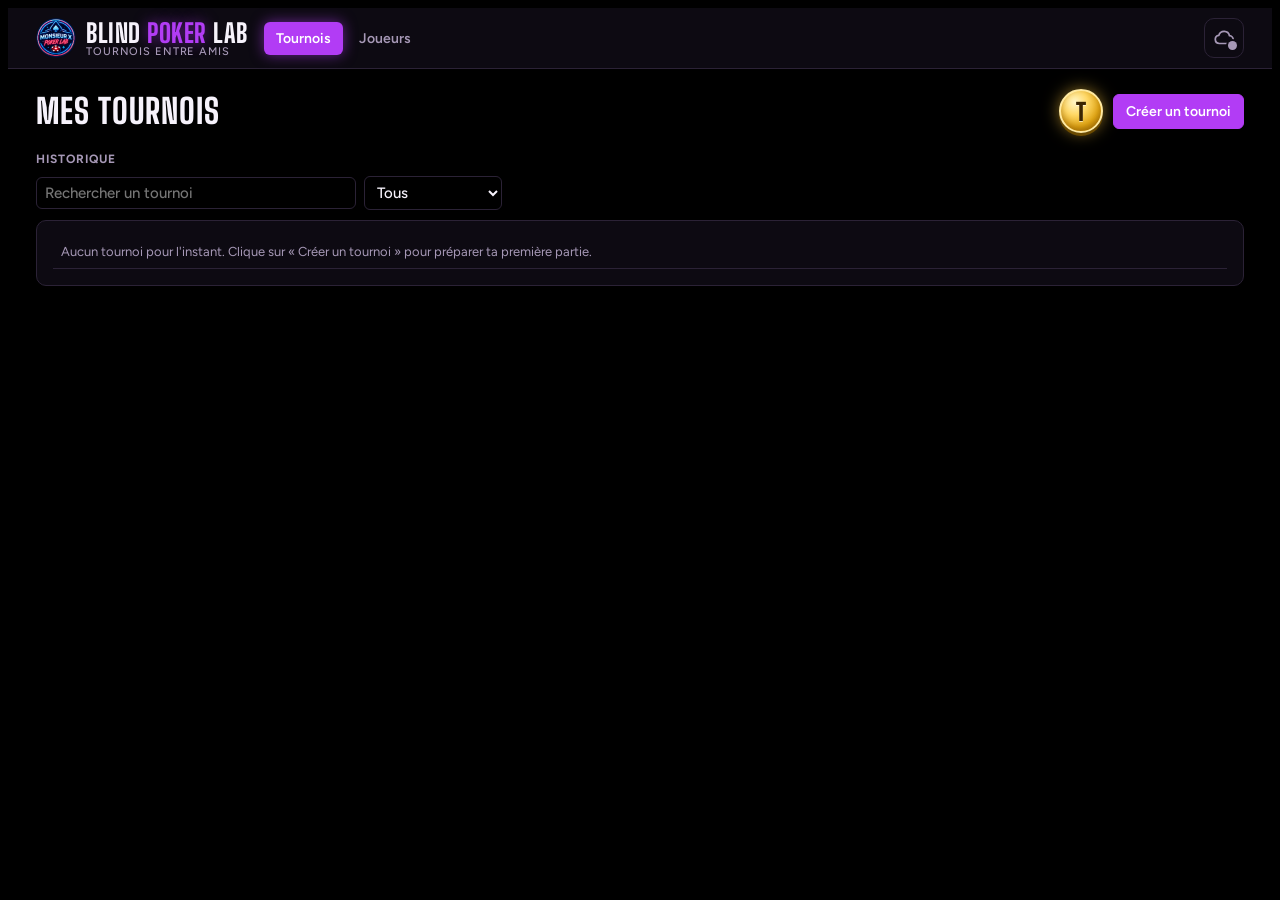
==== index.html @ c36fa6e3 "Joueurs par table et table finale réglables (7 par défaut) Co-Authored-By: Claude Opus 5.5 <noreply@" ====
<!doctype html>
<html lang="fr">
<head>
<meta charset="utf-8">
<meta name="viewport" content="width=device-width, initial-scale=1, viewport-fit=cover">
<meta name="theme-color" content="#050208">
<meta name="mobile-web-app-capable" content="yes">
<meta name="apple-mobile-web-app-capable" content="yes">
<meta name="apple-mobile-web-app-status-bar-style" content="black-translucent">
<meta name="apple-mobile-web-app-title" content="Poker Lab">
<link rel="manifest" href="manifest.webmanifest">
<link rel="icon" href="icon-192.png">
<link rel="apple-touch-icon" href="apple-touch-icon.png">
<title>Blind Poker Lab</title>
<link rel="preconnect" href="https://fonts.googleapis.com">
<link rel="stylesheet" href="https://fonts.googleapis.com/css2?family=Big+Shoulders+Display:wght@600;800&family=Figtree:wght@400;500;600;700&display=swap">
<style>
/* Layout : en-tête collant (marque + navigation), puis une vue à la fois : accueil, joueurs, création, tournoi (onglets). Une colonne sur téléphone. */
:root {
  /* Palette du logo Blind Poker Lab : noir profond, blanc, violet néon. Un seul thème, sombre, voulu. */
  --bg: #000000; --surface: #0d0a12; --sunk: #17111f; --ink: #f6f2fb; --muted: #a698b6; --line: #2b2236;
  --felt: #b23cf5; --felt-ink: #ffffff; --brass: #dc9bff; --warn: #ff9e6b; --warn-bg: #2a140a; --ok: #7be0a6;
  --glow: 0 0 14px rgba(178, 60, 245, .55);
  --display: "Big Shoulders Display", "Arial Narrow", Impact, sans-serif;
  --body: "Figtree", system-ui, -apple-system, "Segoe UI", sans-serif;
  color-scheme: dark;
}

* { box-sizing: border-box }
[hidden] { display: none !important }
body { background: var(--bg); color: var(--ink); font-family: var(--body); font-size: 15px; line-height: 1.45; }
body::before { content: ""; position: fixed; inset: 0 0 auto; height: env(safe-area-inset-top, 0px); z-index: 10; background: var(--surface); }
.wrap { max-width: 1240px; margin: 0 auto; padding-left: max(16px, env(safe-area-inset-left, 0px)); padding-right: max(16px, env(safe-area-inset-right, 0px)); }
header.top { position: sticky; top: env(safe-area-inset-top, 0px); z-index: 5; background: var(--surface); border-bottom: 1px solid var(--line); }
header.top .wrap { display: flex; align-items: center; gap: 12px 16px; flex-wrap: wrap; padding-block: 10px; }
.brand { font-family: var(--display); font-weight: 800; font-size: 26px; letter-spacing: .02em; text-transform: uppercase; color: var(--ink); line-height: 1; text-decoration: none; }
.brand-txt { display: block; }
.syncbtn { order: 9; margin-left: auto; position: relative; width: 40px; height: 40px; border-radius: 10px; border: 1px solid var(--line); background: none; color: var(--muted); display: grid; place-items: center; cursor: pointer; padding: 0; }
.syncbtn i { position: absolute; right: 6px; bottom: 7px; width: 9px; height: 9px; border-radius: 50%; background: var(--muted); box-shadow: 0 0 0 2px var(--surface); }
.syncbtn[data-state="ok"] { color: var(--ink); } .syncbtn[data-state="ok"] i { background: #7be0a6; }
.syncbtn[data-state="sync"] i { background: #ffd166; } .syncbtn[data-state="offline"] i { background: #ff9e6b; } .syncbtn[data-state="error"] i { background: #ff4d6d; }
.syncbtn:hover { border-color: var(--felt); color: var(--felt); }
#sync-dlg { width: min(460px, calc(100vw - 32px)); border: 1px solid var(--line); border-radius: 14px; background: var(--surface); color: var(--ink); padding: 18px; }
#sync-dlg::backdrop { background: rgba(0, 0, 0, .7); }
.mys { position: fixed; inset: 0; z-index: 90; background: rgba(5, 2, 8, .94); display: grid; place-items: center; padding: 16px; overflow: auto; }
.mys-box { display: grid; justify-items: center; gap: 12px; text-align: center; width: min(560px, 100%); }
.mys-t { margin: 0; font: 800 clamp(26px, 5vmin, 44px) var(--display); text-transform: uppercase; letter-spacing: .04em; color: #ffcf4a; }
.mys-who { margin: 0; font-size: clamp(16px, 2.6vmin, 22px); color: var(--muted); } .mys-who b { color: var(--ink); }
.wheel-wrap { position: relative; width: min(72vmin, 440px); aspect-ratio: 1; }
.wheel { position: absolute; inset: 0; border-radius: 50%; box-shadow: 0 0 0 6px #ffcf4a, 0 0 40px rgba(169, 44, 240, .55); overflow: hidden; will-change: transform; }
.wheel::after { content: ""; position: absolute; inset: 41%; border-radius: 50%; background: #050208; box-shadow: 0 0 0 4px #ffcf4a; }
.wheel span { position: absolute; inset: 0; pointer-events: none; }
.wheel span b { display: block; width: max-content; margin: 5% auto 0; font: 800 var(--wf, 18px) var(--display); color: #fff; text-shadow: 0 1px 3px rgba(0, 0, 0, .7); }
.wheel span b.gold { color: #2a1400; text-shadow: none; }
.wheel-pin { position: absolute; left: 50%; top: -14px; z-index: 2; transform: translateX(-50%); width: 0; height: 0; border-left: 16px solid transparent; border-right: 16px solid transparent; border-top: 30px solid #fff; filter: drop-shadow(0 2px 4px rgba(0, 0, 0, .8)); }
.mys-res { margin: 0; min-height: 1.3em; font: 800 clamp(24px, 5vmin, 46px) var(--display); }
.mys-res em { font-style: normal; color: #ffcf4a; }
.mys-res.pop { animation: mpop .5s ease-out; }
@keyframes mpop { 0% { transform: scale(.6); opacity: 0 } 70% { transform: scale(1.12) } 100% { transform: scale(1); opacity: 1 } }
.mchips { display: flex; flex-wrap: wrap; gap: 8px; margin-top: 8px; }
.mchip { border: 1px solid var(--line); border-radius: 999px; padding: 6px 12px; font-size: 14px; color: var(--muted); } .mchip b { color: var(--ink); font-size: 16px; }
.mchip.top { border-color: #ffcf4a; } .mchip.top b { color: #ffcf4a; }
.podium-fx { position: fixed; inset: 0; z-index: 95; background: radial-gradient(ellipse at 50% 30%, #2c0c45 0%, #0d0414 55%, #000 100%); cursor: pointer; overflow: hidden; display: grid; grid-template-rows: auto 1fr auto; justify-items: center; padding: max(16px, 3vh) 16px max(12px, 2vh); }
.podium-fx canvas { position: absolute; inset: 0; width: 100%; height: 100%; pointer-events: none; }
.podium-fx .pf-rays { position: absolute; left: 50%; top: 58%; width: 160vmax; height: 160vmax; transform: translate(-50%, -50%); background: repeating-conic-gradient(rgba(255, 207, 74, .07) 0 8deg, transparent 8deg 20deg); animation: pfspin 40s linear infinite; pointer-events: none; }
@keyframes pfspin { to { transform: translate(-50%, -50%) rotate(360deg); } }
.pf-title { position: relative; margin: 0; text-align: center; font: 800 clamp(30px, 7vmin, 72px) var(--display); text-transform: uppercase; letter-spacing: .04em; color: #ffcf4a; text-shadow: 0 0 24px rgba(255, 207, 74, .55); animation: pfdrop .7s cubic-bezier(.2, 1.4, .4, 1) both; }
.pf-title small { display: block; font: 600 clamp(14px, 2.6vmin, 22px) var(--body); letter-spacing: 0; text-transform: none; color: var(--brass); text-shadow: none; margin-top: 4px; }
@keyframes pfdrop { from { transform: translateY(-60px); opacity: 0; } }
.pf-stage { position: relative; align-self: end; display: flex; align-items: flex-end; justify-content: center; gap: clamp(6px, 1.6vmin, 18px); width: 100%; max-width: 1100px; }
.pf-col { display: flex; flex-direction: column; align-items: center; width: var(--w); animation: pfrise .8s cubic-bezier(.2, 1.2, .4, 1) both; animation-delay: var(--d); }
@keyframes pfrise { from { transform: translateY(120px); opacity: 0; } }
.pf-hero { position: relative; width: 100%; aspect-ratio: 120 / 210; }
.pf-hero svg { position: absolute; inset: 0; width: 100%; height: 100%; overflow: visible; }
.pf-lift { animation: pflift 1.1s ease-in-out infinite alternate; animation-delay: calc(var(--d) + .6s); transform-box: view-box; }
@keyframes pflift { from { transform: translateY(5px); } to { transform: translateY(-7px); } }
.pf-cup { transform-origin: 60px 24px; transform-box: view-box; animation: pfcup 1.1s ease-in-out infinite alternate; animation-delay: calc(var(--d) + .6s); }
@keyframes pfcup { from { transform: rotate(-6deg); } to { transform: rotate(6deg); } }
.pf-head { position: absolute; left: 50%; top: 39%; width: 66%; transform: translate(-50%, -50%); aspect-ratio: 1; border-radius: 50%; border: clamp(3px, .6vmin, 6px) solid var(--c); box-shadow: 0 0 0 2px rgba(0, 0, 0, .55), 0 0 26px var(--c), 0 8px 24px rgba(0, 0, 0, .6); background: var(--c); z-index: 1; }
.pf-head .av, .pf-head .av.lg { display: grid; width: 100%; height: 100%; font-size: clamp(22px, 6vmin, 56px); border: 0; }
.pf-name { margin-top: 6px; font: 800 clamp(15px, 2.8vmin, 28px) var(--display); color: var(--ink); text-align: center; max-width: 100%; overflow: hidden; text-overflow: ellipsis; white-space: nowrap; }
.pf-amt { font: 800 clamp(16px, 3.2vmin, 32px) var(--display); color: var(--c); }
.pf-step { width: 100%; height: var(--h); margin-top: 6px; border-radius: 10px 10px 0 0; display: grid; place-items: start center; padding-top: 6px; background: linear-gradient(180deg, color-mix(in srgb, var(--c) 55%, #2a0f3d) 0%, #2a0f3d 70%, #14061f 100%); border: 2px solid var(--c); border-bottom: 0; box-shadow: 0 0 26px color-mix(in srgb, var(--c) 45%, transparent); }
.pf-step b { font: 800 clamp(26px, 6vmin, 64px) var(--display); color: #fff; text-shadow: 0 2px 8px rgba(0, 0, 0, .6); }
.pf-hint { position: relative; margin: 10px 0 0; color: var(--muted); font-size: 14px; }
.timebtn.podbtn { letter-spacing: .12em; padding: 12px 34px 14px; border-color: #ffe39a; background: linear-gradient(180deg, #ffe08a 0%, #f0b429 50%, #b97c06 100%); color: #2a1400; text-shadow: 0 1px 0 rgba(255, 255, 255, .5); box-shadow: 0 8px 0 #6b4300, 0 10px 18px rgba(0, 0, 0, .6), 0 0 26px rgba(255, 207, 74, .7), inset 0 2px 0 rgba(255, 255, 255, .5); }
@media (prefers-reduced-motion: reduce) { .podium-fx *, .podium-fx { animation: none !important; } }
#sync-dlg p { margin: 0 0 10px; } .sync-head { display: flex; justify-content: space-between; align-items: center; margin-bottom: 10px; } .sync-head h3 { margin: 0; font: 800 22px var(--display); text-transform: uppercase; }
.sync-row { display: flex; gap: 8px; margin-bottom: 8px; } .sync-row input { text-transform: uppercase; letter-spacing: .08em; }
.sync-code { font: 800 clamp(24px, 7vw, 34px) var(--display); letter-spacing: .08em; color: var(--brass); text-align: center; padding: 12px; border: 1px dashed var(--line); border-radius: 10px; margin: 0 0 12px; user-select: all; }
.sync-st[data-state="ok"] { color: #7be0a6; } .sync-st[data-state="offline"], .sync-st[data-state="error"] { color: var(--warn); }
.brand-txt > span { color: var(--felt); text-shadow: var(--glow); }
.brand small { display: block; font-family: var(--body); font-weight: 500; font-size: 11px; letter-spacing: .08em; color: var(--muted); }
.spacer { flex: 1 }
#tname { flex: 1 1 200px; min-width: 0; font: 600 17px var(--body); color: var(--ink); background: transparent; border: 1px solid transparent; border-radius: 6px; padding: 6px 8px; }
#tname:hover, #tname:focus { border-color: var(--line); background: var(--bg); outline: none; }
nav.tabs { display: flex; gap: 4px; flex-wrap: wrap; }
nav.tabs a, nav.tabs button { font: 600 14px var(--body); color: var(--muted); background: none; border: none; padding: 8px 12px; border-radius: 6px; cursor: pointer; text-decoration: none; }
nav.tabs [aria-current="page"], nav.tabs [aria-selected="true"] { color: var(--felt-ink); background: var(--felt); box-shadow: var(--glow); }
a:focus-visible, button:focus-visible, input:focus-visible, select:focus-visible { outline: 2px solid var(--brass); outline-offset: 2px; }

main { padding-block: 20px 60px; }
.grid { display: grid; grid-template-columns: minmax(300px, 400px) minmax(0, 1fr); gap: 20px; align-items: start; }
@media (max-width: 860px) { .grid { grid-template-columns: minmax(0, 1fr); } }
.panel { background: var(--surface); border: 1px solid var(--line); border-radius: 10px; padding: 16px; min-width: 0; }
.narrow { max-width: 760px; margin: 0 auto; }
h1 { font-family: var(--display); font-weight: 800; text-transform: uppercase; letter-spacing: .03em; font-size: 34px; margin: 0; line-height: 1; }
h2 { font-family: var(--display); font-weight: 800; text-transform: uppercase; letter-spacing: .04em; font-size: 20px; margin: 0 0 4px; text-wrap: balance; }
h3 { font-size: 12px; text-transform: uppercase; letter-spacing: .08em; color: var(--muted); margin: 18px 0 8px; font-weight: 700; }
.hint { color: var(--muted); font-size: 13px; margin: 0 0 8px; }
.note { background: var(--warn-bg); color: var(--warn); border-radius: 8px; padding: 8px 12px; font-size: 14px; margin: 0 0 12px; }

.row { display: grid; grid-template-columns: 1fr 120px 74px; gap: 8px; align-items: center; padding: 4px 0; }
.row label { font-size: 14px; }
.row label span { display: block; font-size: 12px; color: var(--muted); }
input[type="number"], input[type="text"], input[type="datetime-local"], input[type="search"], select { width: 100%; font: 500 15px var(--body); color: var(--ink); background: var(--bg); border: 1px solid var(--line); border-radius: 6px; padding: 6px 8px; font-variant-numeric: tabular-nums; }
input.auto { color: var(--felt); background: var(--sunk); border-style: dashed; }
.mode { font: 600 11px var(--body); text-transform: uppercase; letter-spacing: .06em; border-radius: 999px; padding: 5px 8px; cursor: pointer; border: 1px solid var(--line); background: var(--surface); color: var(--muted); }
.mode.is-auto { background: var(--felt); color: var(--felt-ink); border-color: var(--felt); }
.check { display: flex; gap: 8px; align-items: center; padding: 6px 0; font-size: 14px; flex-wrap: wrap; }
.check input[type="checkbox"] { width: 18px; height: 18px; accent-color: var(--felt); }

.opts { display: grid; grid-template-columns: repeat(auto-fill, minmax(170px, 1fr)); gap: 10px; }
.opt { position: relative; display: block; border: 1px solid var(--line); border-radius: 10px; padding: 12px; background: var(--bg); cursor: pointer; }
.opt input { position: absolute; opacity: 0; pointer-events: none; }
.opt b { display: block; font-size: 15px; margin-bottom: 2px; }
.opt span { font-size: 13px; color: var(--muted); }
.opt:has(input:checked) { border-color: var(--felt); box-shadow: inset 0 0 0 1px var(--felt); background: var(--surface); }
.opt:has(input:checked) b::after { content: " ✓"; color: var(--felt); }
.opt:has(input:focus-visible) { outline: 2px solid var(--brass); outline-offset: 2px; }

.chips { display: flex; flex-wrap: wrap; gap: 8px; }
.chip { --c: #888; width: 44px; height: 44px; border-radius: 50%; display: grid; place-items: center; font: 800 13px var(--display); color: #fff; background: var(--c); border: 4px dashed rgba(255,255,255,.75); box-shadow: 0 0 0 2px var(--c); cursor: pointer; text-shadow: 0 1px 1px rgba(0,0,0,.5); flex: none; }
.chip.off { opacity: .25; filter: grayscale(.6); }
.chip.sm { width: 30px; height: 30px; font-size: 10px; border-width: 3px; cursor: default; }

.btn:not(.ghost):not(.danger):not(:disabled):hover { box-shadow: var(--glow); }
.btn { font: 600 14px var(--body); border-radius: 6px; padding: 8px 12px; cursor: pointer; border: 1px solid var(--felt); background: var(--felt); color: var(--felt-ink); text-decoration: none; display: inline-block; white-space: nowrap; }
.btn.ghost { background: transparent; color: var(--felt); }
.btn.small { padding: 4px 8px; font-size: 13px; }
.btn.danger { border-color: var(--warn); color: var(--warn); background: transparent; }
.btn:disabled { opacity: .45; cursor: default; }
.btns { display: flex; flex-wrap: wrap; gap: 8px; align-items: center; }

.stats { display: grid; grid-template-columns: repeat(auto-fit, minmax(140px, 1fr)); gap: 10px; margin: 0 0 16px; }
.stat { border: 1px solid var(--line); border-radius: 8px; padding: 10px 12px; background: var(--bg); min-width: 0; }
.stat b { display: block; font: 800 26px var(--display); line-height: 1.1; font-variant-numeric: tabular-nums; overflow-wrap: anywhere; }
.stat span { font-size: 12px; color: var(--muted); text-transform: uppercase; letter-spacing: .06em; }
.warn { background: var(--warn-bg); color: var(--warn); border-radius: 8px; padding: 8px 12px; font-size: 14px; margin: 0 0 12px; }

.tbl { overflow-x: auto; }
table { width: 100%; border-collapse: collapse; font-variant-numeric: tabular-nums; }
th { text-align: left; font-size: 12px; text-transform: uppercase; letter-spacing: .06em; color: var(--muted); padding: 6px 8px; border-bottom: 1px solid var(--line); white-space: nowrap; }
td { padding: 6px 8px; border-bottom: 1px solid var(--line); white-space: nowrap; }
td.n { color: var(--brass); font-weight: 700; }
td input { width: 90px; padding: 3px 6px; }
td input.edited { border-color: var(--brass); }
tr.pause td { background: var(--sunk); color: var(--muted); font-style: italic; }
tr.cur td { background: var(--sunk); }

.dist { display: grid; grid-template-columns: repeat(auto-fill, minmax(160px, 1fr)); gap: 8px; }
.dist > div { display: flex; gap: 10px; align-items: center; border: 1px solid var(--line); border-radius: 8px; padding: 6px 10px; background: var(--bg); font-variant-numeric: tabular-nums; min-width: 0; }
.dist small { color: var(--muted); display: block; }

.pill { display: inline-block; font-size: 12px; font-weight: 600; border-radius: 999px; padding: 2px 8px; border: 1px solid var(--line); color: var(--muted); }
.pill.live { color: var(--ok); border-color: var(--ok); }
.pill.done { color: var(--brass); border-color: var(--brass); }

.lobby-head { display: flex; align-items: center; justify-content: space-between; gap: 12px; flex-wrap: wrap; margin-bottom: 8px; }
.cards { display: grid; grid-template-columns: repeat(auto-fill, minmax(260px, 1fr)); gap: 12px; }
.tcard { background: var(--surface); border: 1px solid var(--line); border-radius: 10px; padding: 14px; display: grid; gap: 8px; }
.tcard .big { font: 800 30px var(--display); font-variant-numeric: tabular-nums; }
.tcard .meta { display: flex; justify-content: space-between; gap: 8px; color: var(--muted); font-size: 13px; }

.zoom { position: fixed; inset: 0; z-index: 60; background: rgba(0, 0, 0, .88); display: grid; place-items: center; align-content: center; gap: 10px; padding: 16px; cursor: zoom-out; animation: zin .18s ease-out; }
.zoom[hidden] { display: none; }
.zoom figure { margin: 0; display: grid; justify-items: center; gap: 12px; }
.zoom img { width: min(82vw, 72vh, 560px); height: min(82vw, 72vh, 560px); object-fit: cover; border-radius: 24px; border: 3px solid var(--felt); box-shadow: var(--glow), 0 20px 60px rgba(0, 0, 0, .6); }
.zoom figcaption { font: 800 clamp(24px, 5vmin, 44px) var(--display); color: #fff; text-align: center; }
.zoom-x { margin: 0; font-size: 13px; color: var(--muted); }
@keyframes zin { from { opacity: 0; transform: scale(.94); } to { opacity: 1; transform: none; } }
.entry img.av, .pcard img.av, .pick img.av { cursor: zoom-in; }
.av { width: 40px; height: 40px; border-radius: 50%; object-fit: cover; background: var(--felt); color: var(--felt-ink); display: inline-grid; place-items: center; font: 800 18px var(--display); flex: none; overflow: hidden; }
.av.lg { width: 72px; height: 72px; font-size: 30px; }
.av.out { filter: grayscale(1); opacity: .45; }
.pcards { display: grid; grid-template-columns: repeat(auto-fill, minmax(230px, 1fr)); gap: 12px; }
.pcard { background: var(--surface); border: 1px solid var(--line); border-radius: 10px; padding: 14px; display: grid; gap: 10px; align-content: start; }
.pcard .who { display: flex; gap: 12px; align-items: center; min-width: 0; }
.pcard .who > div { min-width: 0; }
.pcard b { font-size: 16px; display: block; overflow-wrap: anywhere; }
.phrase { color: var(--muted); font-size: 13px; font-style: italic; overflow-wrap: anywhere; }
.pstats { display: flex; gap: 12px; font-size: 13px; color: var(--muted); flex-wrap: wrap; }
.pstats b { display: inline; font-size: 13px; color: var(--ink); }
.plist { display: grid; gap: 6px; max-height: 340px; overflow: auto; }
.pick { display: flex; gap: 10px; align-items: center; padding: 6px 8px; border: 1px solid var(--line); border-radius: 8px; background: var(--bg); cursor: pointer; text-align: left; font: inherit; color: inherit; width: 100%; }
.pick:hover { border-color: var(--felt); }
.pick > div { min-width: 0; }
.entry { display: grid; grid-template-columns: auto minmax(0, 1fr) auto; gap: 10px 12px; align-items: center; padding: 10px 0; border-bottom: 1px solid var(--line); }
@media (max-width: 560px) { .entry { grid-template-columns: auto minmax(0, 1fr); } .entry .acts { grid-column: 1 / -1; justify-content: flex-start; } }
.entry.is-out .name { text-decoration: line-through; color: var(--muted); }
.entry .acts { display: flex; gap: 6px; flex-wrap: wrap; justify-content: flex-end; }
.entry .elim { grid-column: 1 / -1; display: flex; gap: 8px; flex-wrap: wrap; align-items: center; background: var(--sunk); border-radius: 8px; padding: 8px; }
.entry .elim select { width: auto; min-width: 160px; }
.count { display: inline-flex; align-items: center; gap: 4px; font-size: 13px; border: 1px solid var(--line); border-radius: 999px; padding: 2px 4px 2px 8px; }
.count button { border: none; background: var(--sunk); color: var(--ink); border-radius: 50%; width: 22px; height: 22px; cursor: pointer; font-weight: 700; line-height: 1; }
.badge { font-size: 12px; font-weight: 700; color: var(--brass); }
.cropper { margin: 6px 0 10px; display: grid; justify-items: center; gap: 8px; }
.cropper canvas { width: min(280px, 100%); aspect-ratio: 1; border-radius: 14px; background: #000; touch-action: none; cursor: grab; border: 1px solid var(--line); }
.cropper canvas:active { cursor: grabbing; }
.crop-ctl { display: flex; align-items: center; gap: 10px; width: min(280px, 100%); color: var(--muted); font-weight: 700; }
.crop-ctl input { flex: 1; accent-color: var(--felt); }
.cropper .hint { text-align: center; margin: 0; max-width: 320px; }
.photobtns { display: flex; flex-wrap: wrap; align-items: center; gap: 8px; }
.filebtn { display: inline-flex; align-items: center; gap: 10px; cursor: pointer; position: relative; }
.filebtn input { position: absolute; width: 1px; height: 1px; opacity: 0; }
.filebtn:focus-within .btn { outline: 2px solid var(--brass); outline-offset: 2px; }

.clock { display: grid; grid-template-columns: 1fr minmax(0, 2.2fr) 1fr; gap: 16px; }
@media (max-width: 860px) { .clock { grid-template-columns: minmax(0, 1fr); } }
.clock .big { text-align: center; min-width: 0; }
.timer { font: 800 clamp(72px, 16vw, 200px) var(--display); color: var(--brass); line-height: .95; font-variant-numeric: tabular-nums; }
.blinds { font: 800 clamp(40px, 7vw, 84px) var(--display); line-height: 1; margin-top: 8px; font-variant-numeric: tabular-nums; }
.lvl { font-size: 13px; text-transform: uppercase; letter-spacing: .1em; color: var(--muted); }
.bar { height: 8px; background: var(--sunk); border-radius: 4px; overflow: hidden; margin: 16px 0; }
.bar i { display: block; height: 100%; background: var(--felt); width: 0; }
.ctl { display: flex; justify-content: center; gap: 8px; flex-wrap: wrap; }
.side { display: grid; gap: 10px; align-content: start; }
.next { font: 700 28px var(--display); font-variant-numeric: tabular-nums; }
.strip { display: flex; flex-wrap: wrap; gap: 12px; }
.strip figure { margin: 0; display: grid; justify-items: center; gap: 4px; width: 76px; text-align: center; font-size: 12px; position: relative; }
.strip figure span { overflow: hidden; text-overflow: ellipsis; white-space: nowrap; width: 100%; }
.strip figure.out span { color: var(--muted); text-decoration: line-through; }
.strip figure em { position: absolute; top: -4px; right: 4px; font-style: normal; background: var(--brass); color: var(--surface); border-radius: 999px; font-size: 11px; font-weight: 700; padding: 0 6px; }
.clock-full { position: fixed; inset: 0; z-index: 20; overflow: auto; border-radius: 0 !important; }

/* jetons sur mesure */
.chipfmt { display: flex; flex-wrap: wrap; align-items: center; gap: 10px; }
.chipstrip { display: flex; gap: 4px; flex-wrap: wrap; }
.chipfmts { display: grid; grid-template-columns: repeat(auto-fill, minmax(150px, 1fr)); gap: 8px; margin-bottom: 10px; }
.chipfmts button { display: grid; gap: 4px; justify-items: start; text-align: left; padding: 8px 10px; border-radius: 10px; border: 1px solid var(--line); background: var(--sunk); color: var(--ink); font: inherit; font-size: 13px; font-weight: 700; cursor: pointer; }
.chipfmts button .mini { display: flex; gap: 2px; }
.chipfmts button:hover { border-color: var(--brass); }
.chipfmts button[aria-checked="true"] { border-color: var(--felt); box-shadow: var(--glow); }
.chipfmts button[aria-checked="true"]::after { content: "✓ en cours"; font-size: 11px; color: var(--felt); font-weight: 700; }
.sr { position: absolute; width: 1px; height: 1px; overflow: hidden; clip: rect(0 0 0 0); }
details.fold { margin-top: 14px; border-top: 1px solid var(--line); padding-top: 10px; }
details.fold > summary { cursor: pointer; font-size: 12px; text-transform: uppercase; letter-spacing: .08em; color: var(--muted); font-weight: 700; list-style: none; display: flex; align-items: center; gap: 8px; padding: 4px 0; }
details.fold > summary::-webkit-details-marker { display: none; }
details.fold > summary::before { content: "▸"; color: var(--brass); transition: transform .15s; }
details.fold[open] > summary::before { transform: rotate(90deg); }
details.fold > summary:hover { color: var(--ink); }
.recalc { font-size: 13px; color: var(--muted); background: var(--sunk); border: 1px solid var(--line); border-radius: 10px; padding: 8px 12px; margin-bottom: 8px; }
.recalc b { color: var(--ink); }
.recalc.flash { animation: rcflash 1.2s ease-out; }
@keyframes rcflash { 0% { border-color: var(--felt); box-shadow: var(--glow); } 100% { border-color: var(--line); box-shadow: none; } }
.chiprow { display: grid; grid-template-columns: 72px minmax(0, 1fr) minmax(0, 1fr) 34px; gap: 6px 8px; align-items: end; padding: 8px 0; border-bottom: 1px solid var(--line); }
.chiprow .prev { grid-row: span 3; align-self: center; display: grid; place-items: center; }
.chiprow [data-rm] { grid-row: span 3; align-self: center; }
.chiprow label { font-size: 11px; color: var(--muted); text-transform: uppercase; letter-spacing: .05em; display: grid; gap: 2px; min-width: 0; }
.chiprow input[type="color"] { width: 100%; height: 32px; border: 1px solid var(--line); border-radius: 6px; background: var(--bg); padding: 2px; cursor: pointer; }
.chiprow select, .chiprow input[type="number"] { padding: 6px; font-size: 14px; }
svg.chipsvg { display: block; flex: none; overflow: visible; }

/* horloge en tableau de bord */
.dash { --bg: #000000; --surface: #000000; --sunk: #17101f; --ink: #f4effa; --muted: #a497b4; --line: #2a2133; --felt: #c45cff; --felt-ink: #12021c; --brass: #d77bff;
  color-scheme: dark; color: var(--ink); display: grid; grid-template-columns: repeat(12, minmax(0, 1fr)); border: 1px solid var(--line); border-radius: 10px; overflow: hidden; background: #000000; }
.dash .timer { color: #ffffff; text-shadow: 0 0 18px rgba(196, 92, 255, .75), 0 0 2px #e9c8ff; }
.dash .d-blind b { color: #ffffff; text-shadow: 0 0 14px rgba(196, 92, 255, .45); }
.d-logo { display: block; width: 100%; max-width: 230px; height: auto; margin: 0 auto 8px; filter: drop-shadow(0 0 14px rgba(0, 229, 255, .35)); }
.brand { display: inline-flex; align-items: center; gap: 10px; }
.brand-logo { width: 40px; height: 40px; flex: none; }
.dash .cell { padding: 16px; border-right: 1px solid var(--line); border-bottom: 1px solid var(--line); min-width: 0; }
.d-left { grid-column: span 3; text-align: center; display: grid; align-content: center; gap: 2px; }
.d-main { grid-column: span 6; text-align: center; display: grid; align-content: center; }
.d-right { grid-column: span 3; display: grid; grid-template-rows: 1fr 1fr; padding: 0 !important; }
.d-blind { display: grid; place-items: center; align-content: center; padding: 12px; }
.d-blind + .d-blind { border-top: 1px solid var(--line); }
.d-blind span { font-size: 12px; text-transform: uppercase; letter-spacing: .12em; color: var(--muted); }
.d-blind b { font: 800 clamp(52px, 7.5vw, 130px) var(--display); line-height: 1; font-variant-numeric: tabular-nums; }
.d-title { font: 700 15px var(--body); letter-spacing: .04em; color: var(--muted); overflow-wrap: anywhere; }
.d-k { font-size: 12px; letter-spacing: .14em; text-transform: uppercase; color: var(--brass); margin-top: 10px; }
.d-v { font: 800 44px var(--display); line-height: 1.05; font-variant-numeric: tabular-nums; }
.d-v.sm { font-size: 28px; }
.d-top { display: flex; justify-content: space-between; gap: 8px; color: var(--brass); font-size: 13px; flex-wrap: wrap; align-items: baseline; }
.d-top b { font: 700 24px var(--display); font-variant-numeric: tabular-nums; }
.dash .timer { font-size: clamp(72px, 11vw, 210px); }
.box { grid-column: span 3; }
/* tirage des places */
.d-main { position: relative; }
.seatbtn { position: absolute; left: 12px; bottom: 12px; width: 38px; height: 38px; border-radius: 10px; border: 1px solid var(--line); background: #000; color: var(--brass); display: grid; place-items: center; cursor: pointer; padding: 0; }
.seatbtn:hover { border-color: var(--felt); color: #fff; box-shadow: var(--glow); }
.seatbtn svg { width: 24px; height: 24px; }
.chipsbtn { left: auto; right: 12px; }
.chipsbtn svg { width: 30px; height: 30px; }
.jumbo { position: fixed; inset: -24px; z-index: 40; background: #000; cursor: pointer; }
.jumbo canvas { display: block; width: 100%; height: 100%; }
.jumbo.shake { animation: jshake .3s linear .14s 5; }
.jumbo { overflow: hidden; }
.jumbo canvas { position: absolute; inset: 0; }
#jumbo-img { position: absolute; left: 50%; top: 50%; width: min(96vw, 150vh); height: auto; transform: translate(-50%, -50%) scale(0); image-rendering: pixelated; pointer-events: none;
  filter: drop-shadow(0 0 30px rgba(196, 92, 255, .6)); }
@media (orientation: portrait) { #jumbo-img { width: 128vw; } }
.jumbo.boom #jumbo-img { animation: jboom .55s cubic-bezier(.2, .9, .3, 1) forwards, jpulse .45s ease-in-out .55s infinite alternate; }
@keyframes jboom {
  0% { transform: translate(-50%, -50%) scale(.02) rotate(-14deg); filter: brightness(5) drop-shadow(0 0 60px #fff); }
  18% { transform: translate(-50%, -50%) scale(1.32) rotate(4deg); filter: brightness(3) drop-shadow(0 0 80px #ffd166); }
  34% { transform: translate(-50%, -50%) scale(.9) rotate(-2deg); filter: brightness(1.6) drop-shadow(0 0 50px #ff4d6d); }
  52% { transform: translate(-50%, -50%) scale(1.07) rotate(1deg); }
  72% { transform: translate(-50%, -50%) scale(.98) rotate(0); }
  100% { transform: translate(-50%, -50%) scale(1) rotate(0); filter: brightness(1) drop-shadow(0 0 30px rgba(196, 92, 255, .6)); } }
@keyframes jpulse { from { transform: translate(-50%, -50%) scale(1); filter: brightness(1) drop-shadow(0 0 24px rgba(196, 92, 255, .5)); } to { transform: translate(-50%, -50%) scale(1.035); filter: brightness(1.18) drop-shadow(0 0 46px rgba(255, 209, 102, .7)); } }
@keyframes jshake { 0%, 100% { transform: none; } 20% { transform: translate(-12px, 8px); } 40% { transform: translate(10px, -9px); } 60% { transform: translate(-8px, -6px); } 80% { transform: translate(9px, 7px); } }
.draw { position: fixed; inset: 0; z-index: 30; background: #000; padding-top: max(18px, env(safe-area-inset-top, 0px)) !important; overflow: auto; padding: 18px; display: grid; align-content: start; gap: 14px; }
.draw-head { display: flex; align-items: center; justify-content: space-between; gap: 10px; flex-wrap: wrap; }
.draw-head h3 { margin: 0; font: 800 26px var(--display); text-transform: uppercase; letter-spacing: .04em; color: var(--ink); }
.draw-head p { margin: 2px 0 0; color: var(--muted); font-size: 13px; }
.ptables { display: grid; gap: 28px 24px; grid-template-columns: repeat(auto-fit, minmax(min(100%, 440px), 1fr)); }
.ptables.one { grid-template-columns: minmax(0, min(860px, 100%, calc((100vh - 230px) * 1.35))); justify-content: center; }
.ptab { display: grid; gap: 8px; min-width: 0; }
.ptable { position: relative; aspect-ratio: 16 / 11; container-type: inline-size; margin: 8% 3% 2%; }
.ptable .felt { position: absolute; inset: 19% 19%; border-radius: 999px; background: radial-gradient(ellipse at center, #3a1060 0%, #1c0730 62%, #12041f 100%);
  border: 7px solid #2a1340; box-shadow: 0 0 0 2px #b23cf5, 0 0 34px rgba(178, 60, 245, .45), inset 0 0 40px rgba(0, 0, 0, .6); display: grid; place-items: center; text-align: center; }
.ptable .felt b { font: 800 clamp(18px, 5cqw, 40px) var(--display); text-transform: uppercase; color: var(--brass); letter-spacing: .06em; display: block; }
.ptable .felt span { font-size: clamp(11px, 2.2cqw, 16px); color: var(--muted); }
.felt-in { display: flex; align-items: center; gap: clamp(8px, 3cqw, 28px); }
.rotbtn { position: absolute; top: 93%; transform: translate(-50%, -50%); width: clamp(40px, 8cqw, 74px); height: clamp(30px, 6cqw, 56px); border: none; background: none;
  color: #d98bff; cursor: pointer; display: grid; place-items: center; padding: 0;
  filter: drop-shadow(0 0 3px #c45cff) drop-shadow(0 0 9px rgba(178, 60, 245, .9)) drop-shadow(0 0 18px rgba(178, 60, 245, .55)); transition: color .12s, filter .12s, transform .12s; }
.rotbtn.l { left: 33%; } .rotbtn.r { left: 67%; }
.rotbtn svg { width: 100%; height: 100%; overflow: visible; }
.rotbtn:hover { color: #f3d6ff; filter: drop-shadow(0 0 4px #e3a8ff) drop-shadow(0 0 12px #c45cff) drop-shadow(0 0 26px rgba(178, 60, 245, .9)); }
.rotbtn:active { transform: translate(-50%, -50%) scale(.88); }
.rotbtn:focus-visible { outline: 2px solid var(--brass); outline-offset: 2px; }
.ptables.still .seat { animation: none; }
.seatbtn.alert { color: #fff; border-color: #ff4d6d; box-shadow: 0 0 0 2px rgba(255, 77, 109, .35), 0 0 16px rgba(255, 77, 109, .6); animation: ring 1.4s ease-in-out infinite; }
.sdot { position: absolute; top: -7px; right: -7px; min-width: 20px; height: 20px; padding: 0 5px; border-radius: 999px; background: #ff4d6d; color: #fff; font: 800 12px var(--body); display: grid; place-items: center; box-shadow: 0 0 0 2px #000; }
@keyframes ring { 0%, 100% { box-shadow: 0 0 0 2px rgba(255, 77, 109, .35), 0 0 10px rgba(255, 77, 109, .4); } 50% { box-shadow: 0 0 0 4px rgba(255, 77, 109, .5), 0 0 22px rgba(255, 77, 109, .9); } }
.dash.fs .sdot { min-width: 3vh; height: 3vh; font-size: 1.8vh; top: -1vh; right: -1vh; }
.mvbanner { display: flex; align-items: center; justify-content: space-between; gap: 12px; flex-wrap: wrap; padding: 12px 16px; border-radius: 12px; border: 1px solid #ff4d6d; background: #22070f; }
.mvbanner b { display: block; font-size: 16px; color: #fff; } .mvbanner span { color: var(--muted); font-size: 14px; }
.mvbanner ul { margin: 6px 0 0; padding-left: 18px; color: var(--ink); font-size: 14px; } .mvbanner li b { display: inline; font-size: inherit; }
.dash.fs .mvbanner b { font-size: 2.4vh; } .dash.fs .mvbanner ul, .dash.fs .mvbanner span { font-size: 2vh; }
.seat.moved .av { box-shadow: 0 0 0 3px #7be0a6, 0 0 18px rgba(123, 224, 166, .7); }
.seat[data-sp] { cursor: pointer; border-radius: 14px; }
.seat[data-sp]:hover .av, .seat[data-sp]:focus-visible .av, .seat.picked .av { box-shadow: 0 0 0 3px #c45cff, 0 0 20px rgba(196, 92, 255, .8); }
.seat[data-sp]:focus-visible { outline: none; }
.seatmenu { position: fixed; z-index: 35; width: min(320px, calc(100vw - 24px)); background: #12061f; border: 1px solid #5b2a86; border-radius: 16px; padding: 14px; box-shadow: 0 18px 50px rgba(0, 0, 0, .7), 0 0 30px rgba(196, 92, 255, .25); display: grid; gap: 10px; animation: smin .14s ease-out; }
@keyframes smin { from { opacity: 0; transform: scale(.94); } }
.seatmenu .smh { display: flex; align-items: center; gap: 10px; }
.seatmenu .smh .av { width: 44px; height: 44px; font-size: 20px; }
.seatmenu .smh b { font-size: 17px; display: block; }
.seatmenu .smh small { color: var(--muted); font-size: 12.5px; }
.seatmenu .smx { margin-left: auto; background: none; border: 0; color: var(--muted); font-size: 22px; cursor: pointer; padding: 4px 8px; }
.seatmenu .smacts { display: grid; grid-template-columns: 1fr 1fr; gap: 8px; }
.seatmenu .smacts .btn { width: 100%; justify-content: center; }
.seatmenu .smacts .wide { grid-column: 1 / -1; }
.seatmenu .smq { font-weight: 700; font-size: 14px; }
.seatmenu .smhint { color: var(--muted); font-size: 12.5px; margin: 0; }
.seatmenu .smkillers { display: grid; grid-template-columns: repeat(auto-fill, minmax(88px, 1fr)); gap: 6px; max-height: 40vh; overflow: auto; }
.seatmenu .smk { display: grid; justify-items: center; gap: 3px; padding: 8px 4px; border-radius: 12px; background: #1d0b30; border: 1px solid #3a1a58; color: var(--ink); cursor: pointer; font: 600 12.5px var(--body); }
.seatmenu .smk:hover, .seatmenu .smk:focus-visible { border-color: #c45cff; background: #2a0f45; }
.seatmenu .smk .av { width: 34px; height: 34px; font-size: 15px; }
.seatmenu .smk span { max-width: 100%; overflow: hidden; text-overflow: ellipsis; white-space: nowrap; }
.seatmenu select { width: 100%; }
.sm-done { position: fixed; left: 50%; bottom: 24px; transform: translateX(-50%); z-index: 36; background: #1f0b33; border: 1px solid #c45cff; color: var(--ink); padding: 10px 18px; border-radius: 999px; font-weight: 700; box-shadow: 0 0 24px rgba(196, 92, 255, .45); animation: smin .18s ease-out; }
.seat.moved .no { color: #7be0a6; font-weight: 700; }
.seat-toast { position: fixed; left: 50%; bottom: 20px; transform: translateX(-50%); z-index: 31; max-width: min(640px, calc(100vw - 32px)); padding: 12px 16px; border-radius: 12px; background: #22070f; border: 1px solid #ff4d6d; color: var(--ink); font-size: 14px; box-shadow: 0 10px 30px rgba(0, 0, 0, .7); }
.seat-toast b { color: #fff; }
.seat { position: absolute; transform: translate(-50%, -50%); display: grid; justify-items: center; gap: 2px; width: 17cqw; text-align: center; animation: seatin .45s ease-out both; transition: left .35s ease, top .35s ease; }
.seat .av { width: clamp(30px, 8cqw, 74px); height: clamp(30px, 8cqw, 74px); font-size: clamp(14px, 3.6cqw, 32px); border: 2px solid #000; box-shadow: 0 0 0 2px var(--line); }
.seat .nm { font: 700 clamp(11px, 2.4cqw, 20px) var(--body); max-width: 100%; overflow: hidden; text-overflow: ellipsis; white-space: nowrap; color: var(--ink); }
.seat .no { font-size: clamp(9px, 1.6cqw, 13px); color: var(--muted); }
.seat .pos { position: absolute; top: -4px; right: 14%; min-width: clamp(20px, 4.6cqw, 40px); height: clamp(20px, 4.6cqw, 40px); padding: 0 4px; border-radius: 999px; display: grid; place-items: center;
  font: 800 clamp(10px, 2.2cqw, 18px) var(--display); box-shadow: 0 2px 6px rgba(0, 0, 0, .6); }
.seat .pos.d { background: #ffffff; color: #000; }
.seat .pos.sb { background: #c45cff; color: #fff; }
.seat .pos.bb { background: #ffd166; color: #2a1a00; }
.seat.bb .av { box-shadow: 0 0 0 3px #ffd166, 0 0 18px rgba(255, 209, 102, .6); }
.seat.sb .av { box-shadow: 0 0 0 3px #c45cff; }
.seat.d .av { box-shadow: 0 0 0 3px #ffffff; }
@keyframes seatin { from { opacity: 0; transform: translate(-50%, -50%) scale(.6); } to { opacity: 1; transform: translate(-50%, -50%) scale(1); } }
/* cartes du tirage */
.dcard { position: absolute; z-index: 2; transform: translate(-50%, -50%); width: 7.4cqw; height: 10.4cqw; min-width: 26px; min-height: 36px; border-radius: 1cqw; background: #fff; color: #111;
  box-shadow: 0 2px 6px rgba(0, 0, 0, .6), 0 0 0 1px rgba(0, 0, 0, .25); display: grid; place-content: center; justify-items: center; line-height: 1; transition: left .45s cubic-bezier(.2, .8, .3, 1), top .45s cubic-bezier(.2, .8, .3, 1); pointer-events: none; }
.dcard b { font: 800 clamp(11px, 3.4cqw, 30px) var(--display); }
.dcard i { font-style: normal; font-size: clamp(11px, 3.4cqw, 30px); }
.dcard.red { color: #d6243f; }
.dcard.back { background: repeating-linear-gradient(45deg, #7012b8 0 4px, #a92cf0 4px 8px); box-shadow: 0 2px 6px rgba(0, 0, 0, .6), inset 0 0 0 2px #fff; }
.dcard.back b, .dcard.back i { visibility: hidden; }
.dcard.hide { visibility: hidden; }
.dcard.flip { animation: cflip .3s ease-in-out; }
@keyframes cflip { 50% { transform: translate(-50%, -50%) scaleX(0); } }
.pdeck { position: absolute; left: 50%; top: 50%; z-index: 1; width: 7.4cqw; height: 10.4cqw; min-width: 26px; min-height: 36px; transform: translate(-50%, -50%); pointer-events: none; }
.pdeck span { position: absolute; inset: 0; border-radius: 1cqw; background: repeating-linear-gradient(45deg, #7012b8 0 4px, #a92cf0 4px 8px); box-shadow: 0 2px 6px rgba(0, 0, 0, .6), inset 0 0 0 2px #fff; }
.pdeck span:nth-child(2) { transform: translate(-2px, -2px); } .pdeck span:nth-child(3) { transform: translate(-4px, -4px); }
.ptables.dealing .seat .pos, .ptables.dealing .seat .no, .ptables.dealing .roles, .ptables.dealing .rotbtn, .ptables.dealing .felt-in { visibility: hidden; }
.ptables.dealing .ptable { cursor: pointer; }
.ptables.dealing .seat .av { box-shadow: 0 0 0 2px var(--line); }
.ptab .roles { display: flex; flex-wrap: wrap; gap: 6px 14px; justify-content: center; font-size: 14px; color: var(--muted); }
.ptab .roles b { color: var(--ink); }
.ptab .roles i { font-style: normal; display: inline-grid; place-items: center; min-width: 22px; height: 22px; padding: 0 4px; border-radius: 999px; font: 800 12px var(--display); margin-right: 4px; }
.dash.fs .seatbtn { width: 6vh; height: 6vh; border-radius: 1.2vh; left: 1.4vw; bottom: 1.6vh; }
.dash.fs .seatbtn svg { width: 3.8vh; height: 3.8vh; }
.dash.fs .seatbtn.chipsbtn { left: auto; right: 1.4vw; }
.dash.fs .chipsbtn svg { width: 4.6vh; height: 4.6vh; }
.dash.fs .draw-head h3 { font-size: 4vh; } .dash.fs .draw-head p, .dash.fs .ptab .roles { font-size: 2vh; } .dash.fs .draw .btn { font-size: 2.2vh; padding: 1.2vh 2.4vh; }
/* bouton or « T » et page classement */
.goldbtn { width: 44px; height: 44px; border-radius: 50%; display: inline-grid; place-items: center; text-decoration: none; font: 900 24px var(--display); color: #3b2500;
  background: radial-gradient(circle at 35% 28%, #fff6c8 0%, #ffd866 32%, #e0a514 64%, #9a6a00 100%); border: 2px solid #ffe9a0;
  box-shadow: 0 3px 0 #6b4a00, 0 0 16px rgba(255, 200, 60, .55), inset 0 -3px 6px rgba(120, 70, 0, .45); text-shadow: 0 1px 0 rgba(255, 255, 255, .6); transition: transform .08s, box-shadow .15s; }
.goldbtn:hover { box-shadow: 0 3px 0 #6b4a00, 0 0 26px rgba(255, 210, 80, .9), inset 0 -3px 6px rgba(120, 70, 0, .45); }
.goldbtn:active { transform: translateY(2px); box-shadow: 0 1px 0 #6b4a00, 0 0 14px rgba(255, 200, 60, .6); }
.headbtns { display: flex; gap: 10px; align-items: center; }
.lb > * { min-width: 0; }
#lb-body { display: grid; gap: 18px; min-width: 0; }
#lb-body > * { min-width: 0; }
.lb { --gold: #ffd166; --silver: #d6dbe4; --bronze: #e0955a; display: grid; gap: 18px; }
.lb-head { display: flex; align-items: center; justify-content: space-between; gap: 12px; flex-wrap: wrap; }
.lb-head h1 { display: flex; align-items: center; gap: 12px; }
.seg2 { display: inline-flex; gap: 4px; padding: 3px; border: 1px solid var(--line); border-radius: 999px; background: var(--surface); }
.seg2 button { font: 600 13px var(--body); color: var(--muted); background: none; border: none; border-radius: 999px; padding: 6px 12px; cursor: pointer; }
.seg2 button[aria-pressed="true"] { background: var(--felt); color: #fff; box-shadow: var(--glow); }
.podium { display: grid; grid-template-columns: 1fr 1.15fr 1fr; align-items: end; gap: 12px; max-width: 760px; margin: 0 auto; width: 100%; }
.pod { display: grid; justify-items: center; gap: 6px; text-align: center; min-width: 0; }
.pod .av { width: 84px; height: 84px; font-size: 34px; border: 3px solid var(--c); box-shadow: 0 0 22px color-mix(in srgb, var(--c) 55%, transparent); }
.pod.p1 .av { width: 112px; height: 112px; font-size: 46px; }
.pod .nm { font: 800 22px var(--display); text-transform: uppercase; letter-spacing: .03em; max-width: 100%; overflow: hidden; text-overflow: ellipsis; white-space: nowrap; }
.pod .amt { font: 800 28px var(--display); color: var(--c); font-variant-numeric: tabular-nums; }
.pod .sub { font-size: 12px; color: var(--muted); }
.pod .step { width: 100%; border-radius: 10px 10px 0 0; background: linear-gradient(180deg, color-mix(in srgb, var(--c) 40%, #000) 0%, #0d0a12 100%); border: 1px solid color-mix(in srgb, var(--c) 60%, transparent); border-bottom: none;
  display: grid; place-items: center; font: 900 44px var(--display); color: var(--c); }
.pod.p1 .step { height: 120px; } .pod.p2 .step { height: 84px; } .pod.p3 .step { height: 60px; }
.crown { font-size: 30px; line-height: 1; filter: drop-shadow(0 0 8px rgba(255, 209, 102, .8)); }
.awards { display: grid; grid-template-columns: repeat(auto-fill, minmax(220px, 1fr)); gap: 10px; }
.award { display: flex; gap: 12px; align-items: center; padding: 12px; border: 1px solid var(--line); border-radius: 12px; background: var(--sunk); min-width: 0; }
.award .ic { font-size: 26px; width: 44px; height: 44px; border-radius: 12px; display: grid; place-items: center; background: #000; border: 1px solid var(--line); flex: none; }
.award .tx { min-width: 0; display: grid; gap: 1px; }
.award small { color: var(--brass); font-size: 11px; letter-spacing: .12em; text-transform: uppercase; font-weight: 700; }
.award b { overflow: hidden; text-overflow: ellipsis; white-space: nowrap; }
.award span:not(.av) { color: var(--muted); font-size: 13px; }
.chartwrap { position: relative; }
.chartwrap svg { display: block; width: 100%; height: auto; overflow: visible; }
.chartwrap .grid line { stroke: var(--line); stroke-width: 1; }
.chartwrap .zero { stroke: #5b4d6c; stroke-width: 1; }
.chartwrap text { fill: var(--muted); font: 500 11px var(--body); font-variant-numeric: tabular-nums; }
.chartwrap .ser { fill: none; stroke-width: 2; stroke-linejoin: round; stroke-linecap: round; }
.chartwrap .dim .ser { opacity: .18; }
.chartwrap .xh { stroke: var(--muted); stroke-width: 1; stroke-dasharray: 3 3; }
.chartwrap .lab { font: 700 12px var(--body); fill: var(--ink); }
.tip { position: absolute; pointer-events: none; z-index: 3; background: #000; border: 1px solid var(--line); border-radius: 10px; padding: 8px 10px; font-size: 13px; min-width: 170px; box-shadow: 0 8px 20px rgba(0, 0, 0, .6); }
.tip h5 { margin: 0 0 6px; font-size: 12px; color: var(--muted); font-weight: 600; }
.tip div { display: flex; align-items: center; gap: 8px; justify-content: space-between; padding: 1px 0; }
.tip i { width: 10px; height: 3px; border-radius: 2px; display: inline-block; margin-right: 6px; }
.tip b { font-variant-numeric: tabular-nums; }
.legend { display: flex; flex-wrap: wrap; gap: 6px; margin-bottom: 10px; }
.legend button { display: inline-flex; align-items: center; gap: 6px; font: 600 13px var(--body); color: var(--muted); background: var(--sunk); border: 1px solid var(--line); border-radius: 999px; padding: 3px 10px 3px 3px; cursor: pointer; }
.legend button .av { width: 24px; height: 24px; font-size: 12px; }
.legend button[aria-pressed="true"] { color: var(--ink); border-color: var(--c); box-shadow: inset 0 0 0 1px var(--c); }
.legend button[aria-pressed="true"]::after { content: ""; width: 14px; height: 3px; border-radius: 2px; background: var(--c); }
.lbt td, .lbt th { white-space: nowrap; }
.lbt th button { font: inherit; color: inherit; background: none; border: none; cursor: pointer; padding: 0; text-transform: inherit; letter-spacing: inherit; }
.lbt th[aria-sort] button { color: var(--brass); }
.lbt .who { display: flex; align-items: center; gap: 10px; }
.lbt .who .av { width: 32px; height: 32px; font-size: 14px; }
.lbt tr.sel td { background: color-mix(in srgb, var(--c) 12%, transparent); }
.lbt tr { cursor: pointer; }
.lbt .rk { font: 800 18px var(--display); color: var(--brass); width: 2em; }
.pos { color: #7be0a6; } .neg { color: #ff8a8a; }
.spark { display: block; }
.frise { display: flex; gap: 0; overflow-x: auto; padding: 8px 2px 14px; scroll-snap-type: x proximity; }
.fr { flex: none; width: 170px; display: grid; justify-items: center; gap: 6px; text-align: center; position: relative; scroll-snap-align: start; padding: 0 6px; }
.fr::before { content: ""; position: absolute; top: 58px; left: 0; right: 0; height: 2px; background: linear-gradient(90deg, transparent, var(--felt) 20%, var(--felt) 80%, transparent); opacity: .5; z-index: 0; }
.fr .date { font-size: 12px; color: var(--brass); font-weight: 700; letter-spacing: .06em; }
.fr .av { width: 76px; height: 76px; font-size: 30px; position: relative; z-index: 1; border: 3px solid var(--gold); box-shadow: 0 0 16px rgba(255, 209, 102, .45); }
.fr b { font: 800 18px var(--display); text-transform: uppercase; max-width: 100%; overflow: hidden; text-overflow: ellipsis; white-space: nowrap; }
.fr span:not(.av) { font-size: 12px; color: var(--muted); max-width: 100%; overflow: hidden; text-overflow: ellipsis; white-space: nowrap; }
.fr span.won { font: 800 20px var(--display); color: var(--gold); }
@media (max-width: 640px) { .pod .av { width: 64px; height: 64px; font-size: 26px; } .pod.p1 .av { width: 84px; height: 84px; } .pod .nm { font-size: 16px; } .pod .amt { font-size: 20px; } .pod .step { font-size: 30px; } .pod.p1 .step { height: 84px; } .pod.p2 .step { height: 60px; } .pod.p3 .step { height: 44px; } }
.brkbar { display: flex; flex-wrap: wrap; align-items: center; gap: 8px; padding: 12px; border: 1px solid var(--line); border-radius: 12px; background: var(--sunk); }
.brkbar input { width: 64px; }
.brkbar .seg { display: inline-flex; gap: 4px; }
.brkbar .seg .mode.on { background: var(--felt); color: #0A0F1F; border-color: var(--felt); }
.brkrow { display: flex; align-items: center; gap: 8px; padding: 6px 0; border-bottom: 1px solid var(--line); }
.brkrow b { min-width: 58px; color: var(--felt); font-variant-numeric: tabular-nums; }
.brkrow input { width: 58px; }
.brkrow .mode { margin-left: auto; }
.pay input.pct { width: 80px; text-align: right; padding: 6px 8px; }
.pay tfoot td { font-weight: 700; border-top: 1px solid var(--line); }
.pay tfoot td.bad { color: #ff4d6d; }
.dash { position: relative; }
.playbtn { width: 56px; height: 44px; padding: 0; display: inline-grid; place-items: center; }
.timebtn { display: block; margin: 18px auto 4px; font: 800 38px var(--display); letter-spacing: .22em; padding: 12px 44px 14px 54px; color: #ffffff; border-radius: 16px; border: 2px solid #ecb8ff;
  background: linear-gradient(180deg, #d27aff 0%, #a92cf0 45%, #7012b8 100%); cursor: pointer; text-shadow: 0 0 10px rgba(255, 255, 255, .8), 0 0 22px rgba(236, 184, 255, .9);
  box-shadow: 0 8px 0 #45086f, 0 10px 18px rgba(0, 0, 0, .6), 0 0 26px rgba(200, 92, 255, .8), inset 0 2px 0 rgba(255, 255, 255, .45), inset 0 -3px 0 rgba(0, 0, 0, .25); transition: transform .07s, box-shadow .07s; }
.timebtn:hover { box-shadow: 0 8px 0 #45086f, 0 10px 18px rgba(0, 0, 0, .6), 0 0 40px rgba(210, 122, 255, 1), inset 0 2px 0 rgba(255, 255, 255, .45), inset 0 -3px 0 rgba(0, 0, 0, .25); }
.timebtn:active { transform: translateY(6px); box-shadow: 0 2px 0 #45086f, 0 3px 8px rgba(0, 0, 0, .6), 0 0 20px rgba(200, 92, 255, .7), inset 0 2px 0 rgba(255, 255, 255, .35); }
.shot { position: absolute; inset: 0; z-index: 4; background: rgba(0, 0, 0, .9); display: grid; place-items: center; text-align: center; padding: 16px; }
.shot-k { font-size: 14px; letter-spacing: .2em; text-transform: uppercase; color: var(--brass); }
.shot-n { font: 800 clamp(120px, 24vw, 340px) var(--display); line-height: 1; color: #ffffff; font-variant-numeric: tabular-nums; text-shadow: 0 0 24px rgba(196, 92, 255, .9); }
.shot .shotseek { width: min(640px, 80vw); margin: 6px auto 4px; padding: 18px 0; }
.shot .bar { margin: 0; height: 14px; border-radius: 7px; }
.shot .shotseek:hover .bar, .shot .shotseek.drag .bar { height: 18px; }
.shot .dot { width: 26px; height: 26px; margin: -13px 0 0 -13px; background: #fff; }
.shot-hint { font-size: 12px; color: var(--muted); margin: 0 0 14px; }
.shot.warn .shot-n { color: #ffb8f2; text-shadow: 0 0 30px rgba(255, 90, 220, .95); }
.shot.crit .shot-n { color: #ff4d6d; text-shadow: 0 0 40px rgba(255, 40, 80, 1); animation: pulse .5s ease-in-out infinite alternate; }
.shot.boom .shot-n { color: #ffffff; animation: shake .5s linear 2; text-shadow: 0 0 60px rgba(255, 120, 40, 1), 0 0 120px rgba(255, 40, 80, .9); }
@keyframes pulse { from { transform: scale(1); } to { transform: scale(1.08); } }
@keyframes shake { 0%, 100% { transform: translate(0, 0); } 20% { transform: translate(-10px, 6px); } 40% { transform: translate(9px, -8px); } 60% { transform: translate(-7px, -5px); } 80% { transform: translate(8px, 7px); } }
.rot-body { animation: rotin .45s ease-out; }
@keyframes rotin { from { opacity: 0; transform: translateY(6px); } to { opacity: 1; transform: none; } }
.rotdots { display: flex; justify-content: center; gap: 8px; margin-top: 12px; }
.rotdots button { width: 9px; height: 9px; border-radius: 50%; border: none; padding: 0; background: var(--line); cursor: pointer; }
.rotdots button[aria-current="true"] { background: var(--felt); box-shadow: var(--glow); }
.lrow { display: flex; align-items: center; gap: 10px; padding: 5px 0; border-bottom: 1px solid var(--line); min-width: 0; }
.lrow .av { width: 30px; height: 30px; font-size: 14px; }
.lrow .nm { flex: 1; min-width: 0; overflow: hidden; text-overflow: ellipsis; white-space: nowrap; }
.lrow b { font: 700 20px var(--display); font-variant-numeric: tabular-nums; white-space: nowrap; }
.lrow .rk { width: 2.2em; color: var(--brass); font-weight: 700; font-size: 13px; }
.lrow.out .nm { color: var(--muted); }
.seek { position: relative; padding: 12px 0; margin: 8px 0; cursor: pointer; touch-action: none; }
.seek .bar { margin: 0; height: 8px; }
.seek:hover .bar, .seek.drag .bar { height: 10px; }
.seek .dot { position: absolute; top: 50%; left: 0; width: 18px; height: 18px; margin: -9px 0 0 -9px; border-radius: 50%; background: var(--felt); box-shadow: var(--glow); pointer-events: none; }
.seek:focus-visible { outline: 2px solid var(--brass); outline-offset: 2px; border-radius: 6px; }
.ctl-row { display: grid; grid-template-columns: 1fr auto 1fr; align-items: center; gap: 8px; }
.iconbtn { justify-self: end; background: none; border: 1px solid var(--line); color: var(--ink); border-radius: 8px; width: 40px; height: 40px; display: grid; place-items: center; cursor: pointer; }
#c-sound { justify-self: start; }
.iconbtn[aria-pressed="false"] { color: var(--muted); }
.iconbtn:hover { border-color: var(--felt); color: var(--felt); }
.box h4 { margin: 0 0 12px; text-align: center; font-size: 13px; letter-spacing: .16em; text-transform: uppercase; color: var(--brass); font-weight: 700; }
#c-upcoming td { padding: 7px 8px; border-bottom: 1px solid var(--line); }
#c-upcoming td:first-child { color: var(--brass); font-weight: 700; width: 2em; }
#c-upcoming td:nth-child(2) { color: var(--muted); width: 4.5em; }
#c-upcoming .up-bl { font: 700 26px var(--display); white-space: nowrap; }
#c-upcoming .up-bl small { font: 500 12px var(--body); color: var(--muted); margin-left: 6px; }
#c-upcoming tr.now td { background: var(--sunk); }
#c-upcoming tr.now .up-bl, #c-upcoming tr.now td:nth-child(2) { color: var(--brass); }
#c-upcoming tr.brk .up-bl { font-style: italic; color: var(--muted); }
.chipgrid { display: grid; grid-template-columns: repeat(auto-fill, minmax(84px, 1fr)); gap: 12px; justify-items: center; }
.prize-row { display: flex; justify-content: space-between; gap: 8px; padding: 6px 0; border-bottom: 1px solid var(--line); align-items: baseline; min-width: 0; }
.prize-row > span { min-width: 0; overflow: hidden; text-overflow: ellipsis; white-space: nowrap; }
.prize-row b { font: 800 28px var(--display); font-variant-numeric: tabular-nums; white-space: nowrap; }
.lastko { font-size: 13px; color: var(--muted); margin: 0 0 10px; text-align: center; }
.lastko b { color: var(--ink); }
.dash .strip figure { width: 68px; }
.dash .strip .av.lg { width: 56px; height: 56px; font-size: 24px; }
.dash .strip small { color: var(--brass); font-weight: 700; font-size: 11px; }
@media (max-width: 1100px) { .d-main { grid-column: 1 / -1; order: -1; } .d-left, .d-right, .box { grid-column: span 6; } }
@media (max-width: 640px) { .dash .cell { grid-column: 1 / -1; } .d-right { grid-template-rows: none; grid-template-columns: 1fr 1fr; } .d-blind + .d-blind { border-top: none; border-left: 1px solid var(--line); } }
#clockbox:fullscreen { border-radius: 0; overflow: auto; align-content: stretch; }
/* plein écran de secours (appli Android, navigateurs sans API plein écran) : par-dessus tout, bandeau compris */
.dash.clock-full { position: fixed; inset: 0; z-index: 50; margin: 0; width: auto; max-width: none; }
body:has(.dash.clock-full) { overflow: hidden; }
/* plein écran : tout est dimensionné sur la hauteur de l'écran pour être lisible de loin */
.dash.fs { height: 100vh; height: 100dvh; grid-template-rows: minmax(0, 60fr) minmax(0, 40fr); border: none; border-radius: 0; overflow: hidden; }
.dash.fs .cell { padding: 1.6vh 1.4vw; overflow: hidden; }
.dash.fs .d-logo { max-width: 26vh; margin-bottom: 1vh; }
.dash.fs .d-title { font-size: 2.4vh; }
.dash.fs .d-k { font-size: 1.9vh; margin-top: 1.4vh; }
.dash.fs .d-v { font-size: 8vh; }
.dash.fs .d-v.sm { font-size: 5.4vh; }
.dash.fs .d-left .hint { font-size: 1.9vh; }
.dash.fs .d-top { font-size: 2.1vh; }
.dash.fs .d-top b { font-size: 4vh; }
.dash.fs .lvl { font-size: 2.6vh; }
.dash.fs .d-top .lvl { font-size: 3vh; color: var(--ink); font-weight: 700; }
.dash.fs .timer { font-size: min(24vh, 17vw); line-height: .9; }
.dash.fs .seek { padding: 1.4vh 0; margin: .6vh 0; }
.dash.fs .seek .bar { height: 1.2vh; border-radius: .6vh; }
.dash.fs .seek .dot { width: 2.6vh; height: 2.6vh; margin: -1.3vh 0 0 -1.3vh; }
.dash.fs .ctl { gap: 1.2vw; }
.dash.fs .ctl .btn { font-size: 2.6vh; height: 7.5vh; min-width: 9vh; padding: 0 2vh; border-radius: 1.4vh; }
.dash.fs .playbtn { width: 12vh; }
.dash.fs .playbtn svg { width: 4.6vh; height: 4.6vh; }
.dash.fs .iconbtn { width: 6.5vh; height: 6.5vh; border-radius: 1.2vh; }
.dash.fs .iconbtn svg { width: 3.4vh; height: 3.4vh; }
.dash.fs .timebtn { font-size: 5vh; margin: 2vh auto .4vh; padding: 1.2vh 5vh 1.4vh 6vh; border-radius: 2vh; }
.dash.fs .d-blind span { font-size: 2.2vh; letter-spacing: .14em; }
.dash.fs .d-blind b { font-size: min(17vh, 11vw); }
.dash.fs .box h4 { font-size: 2.1vh; margin-bottom: 1.2vh; }
.dash.fs #c-upcoming td { padding: .7vh .6vw; font-size: 2vh; }
.dash.fs #c-upcoming .up-bl { font-size: 3.6vh; }
.dash.fs #c-upcoming .up-bl small { font-size: 1.7vh; }
.dash.fs .chipgrid { grid-template-columns: repeat(auto-fill, minmax(11vh, 1fr)); gap: 1.4vh; align-content: center; }
.dash.fs .chipgrid svg { width: 10.5vh; height: 10.5vh; }
.dash.fs .prize-row { padding: .8vh 0; font-size: 2.2vh; }
.dash.fs .prize-row b { font-size: 4.2vh; }
.dash.fs #c-prizes .hint, .dash.fs .lastko { font-size: 1.8vh; }
.dash.fs .lrow { padding: .7vh 0; gap: 1vh; font-size: 2.2vh; }
.dash.fs .lrow .av { width: 4.2vh; height: 4.2vh; font-size: 2vh; }
.dash.fs .lrow b { font-size: 3vh; }
.dash.fs .lrow .rk { font-size: 2vh; }
.dash.fs .strip figure { width: 9.5vh; }
.dash.fs .strip .av.lg { width: 6.6vh; height: 6.6vh; font-size: 3vh; }
.dash.fs .strip { gap: 1.4vh 1.2vw; justify-content: center; }
.dash.fs .strip figure { font-size: 2vh; gap: .5vh; }
.dash.fs .strip small { font-size: 2vh; }
.dash.fs .strip figure em { font-size: 1.6vh; padding: .2vh .8vh; }
.dash.fs .badge { font-size: 2.4vh; }
.dash.fs .prize-row > span { font-size: 2.6vh; }
.dash.fs #c-upcoming tbody { display: table-row-group; }
.dash.fs .box.rot { display: flex; flex-direction: column; -webkit-mask-image: none !important; mask-image: none !important; }
.dash.fs .box.rot #c-table { flex: 1; min-height: 0; overflow: hidden; -webkit-mask-image: linear-gradient(180deg, #000 85%, transparent); mask-image: linear-gradient(180deg, #000 85%, transparent); }
.dash.fs .box.rot .rotdots { margin-top: 1vh; }
#c-table { cursor: pointer; }
.dash.fs .box { -webkit-mask-image: linear-gradient(180deg, #000 88%, transparent); mask-image: linear-gradient(180deg, #000 88%, transparent); }
.dash.fs .rotdots button { width: 1.3vh; height: 1.3vh; }
.dash.fs .shot-k { font-size: 3vh; }
.dash.fs .shot-n { font-size: min(45vh, 30vw); }
.dash.fs .shot .shotseek { width: 70vw; padding: 2.4vh 0; } .dash.fs .shot .bar { height: 1.8vh; border-radius: .9vh; } .dash.fs .shot-hint { font-size: 1.8vh; }
.dash.fs .shot .btn { font-size: 2.4vh; padding: 1.4vh 3vh; }
/* plein écran : la disposition ne dépend que de l'orientation, jamais de la largeur (tablettes de 1024 px et moins comprises) */
.dash.fs .d-left { grid-column: span 3; } .dash.fs .d-main { grid-column: span 6; order: 0; } .dash.fs .d-right { grid-column: span 3; grid-template-columns: none; grid-template-rows: 1fr 1fr; }
.dash.fs .box { grid-column: span 3; display: flex; flex-direction: column; min-height: 0; }
.dash.fs .d-blind + .d-blind { border-left: none; border-top: 1px solid var(--line); }
/* jetons : leur taille est calculée pour qu'ils tiennent tous dans la case (voir fitChips) */
.dash.fs .chipgrid { flex: 1; min-height: 0; grid-template-columns: repeat(var(--chip-cols, 3), var(--chip, 10vh)); gap: var(--chip-gap, 1.2vh); justify-content: center; align-content: center; }
.dash.fs .chipgrid svg { width: var(--chip, 10vh); height: var(--chip, 10vh); }
@media (orientation: portrait) {
  .dash.fs { grid-template-rows: minmax(0, 37fr) minmax(0, 19fr) minmax(0, 22fr) minmax(0, 22fr); }
  .dash.fs .d-main { grid-column: 1 / -1; order: -1; }
  .dash.fs .d-left { grid-column: span 6; grid-template-columns: auto minmax(0, 1fr); align-items: center; column-gap: 3vw; text-align: center; }
  .dash.fs .d-left .d-logo { grid-row: 1 / span 6; max-width: 15vh; width: 22vw; margin: 0; }
  .dash.fs .d-right { grid-column: span 6; }
  .dash.fs .box { grid-column: span 6; }
  .dash.fs .cell { padding: 1.4vh 2.4vw; }
  .dash.fs .d-title { font-size: 2.4vw; } .dash.fs .d-k { font-size: 1.9vw; margin-top: .5vh; } .dash.fs .d-v { font-size: 6vw; } .dash.fs .d-v.sm { font-size: 3.8vw; } .dash.fs .d-left .hint { font-size: 1.9vw; }
  .dash.fs .box h4 { font-size: 2.2vw; margin-bottom: .8vh; } .dash.fs .prize-row b { font-size: 3.4vw; } .dash.fs .prize-row { font-size: 2.2vw; } .dash.fs #c-upcoming .up-bl { font-size: 3.4vw; } .dash.fs #c-upcoming td { font-size: 2vw; }
  .dash.fs .d-top { font-size: 2.2vw; flex-wrap: nowrap; } .dash.fs .d-top b { font-size: 3.6vw; } .dash.fs .d-top .lvl { font-size: 3vw; }
  .dash.fs .timer { font-size: min(15vh, 25vw); }
  .dash.fs .d-blind { padding: .4vh 1vw; } .dash.fs .d-blind span { font-size: 2vw; } .dash.fs .d-blind b { font-size: min(6.4vh, 12vw); }
  .dash.fs .ctl .btn { height: 5.5vh; font-size: 2vh; } .dash.fs .playbtn { width: 9vh; } .dash.fs .iconbtn { width: 5vh; height: 5vh; }
  .dash.fs .timebtn { font-size: 3.2vh; margin: 1vh auto .4vh; padding: 1vh 4vh 1.1vh 5vh; }
  .dash.fs .seatbtn { width: 5vh; height: 5vh; } .dash.fs .seatbtn svg { width: 3.2vh; height: 3.2vh; }
}

.pay td:last-child, .pay th:last-child { text-align: right; }
@media (prefers-reduced-motion: reduce) { * { transition: none !important; scroll-behavior: auto !important } }
</style>

<header class="top"><div class="wrap">
  <a class="brand" href="#accueil"><img class="brand-logo" id="brand-logo" alt=""><span class="brand-txt">Blind <span>Poker</span> Lab<small>tournois entre amis</small></span></a>
  <nav class="tabs">
    <a href="#accueil" id="nav-accueil">Tournois</a>
    <a href="#joueurs" id="nav-joueurs">Joueurs</a>
  </nav>
  <button class="syncbtn" id="sync-btn" type="button" data-state="off"><svg viewBox="0 0 24 24" width="22" height="22" fill="none" stroke="currentColor" stroke-width="1.9" stroke-linecap="round" stroke-linejoin="round" aria-hidden="true"><path d="M7 18a4.5 4.5 0 0 1-.6-8.96A6 6 0 0 1 18 9.5a4 4 0 0 1-.5 8.5z"/></svg><i></i></button>
  <input id="tname" type="text" aria-label="Nom du tournoi" hidden>
  <nav class="tabs" role="tablist" id="ttabs" hidden>
    <button role="tab" data-tab="horloge" id="tab-horloge">Horloge</button>
    <button role="tab" data-tab="structure" id="tab-structure">Structure</button>
    <button role="tab" data-tab="gains" id="tab-gains">Gains</button>
    <button role="tab" data-tab="inscrits" id="tab-inscrits">Joueurs</button>
  </nav>
</div></header>

<main class="wrap">
  <div id="storenote"></div>
  <dialog id="sync-dlg" aria-labelledby="sync-title"><div class="sync-head"><h3 id="sync-title">Mémoire commune</h3><button class="btn ghost small" id="sync-close">Fermer</button></div><div id="sync-body"></div></dialog>
  <div class="podium-fx" id="podium" hidden role="dialog" aria-modal="true" aria-label="Podium du tournoi"></div>
  <div class="zoom" id="zoom" hidden role="dialog" aria-modal="true" aria-label="Photo du joueur"><figure><img id="zoom-img" alt=""><figcaption id="zoom-name"></figcaption></figure><p class="zoom-x">Touche n'importe où pour fermer</p></div>
  <div class="mys" id="mys" hidden role="dialog" aria-modal="true" aria-labelledby="mys-t"><div class="mys-box"><p class="mys-t" id="mys-t">Mystery bounty</p><p class="mys-who" id="mys-who"></p><div class="wheel-wrap"><div class="wheel-pin"></div><div class="wheel" id="wheel"></div></div><p class="mys-res" id="mys-res" aria-live="assertive"></p><button class="btn" id="mys-ok" hidden>Continuer</button></div></div>
  <p id="loading" class="hint">Chargement de tes tournois…</p>

  <div class="seat-toast" id="seat-toast" hidden role="status"></div>

  <!-- ACCUEIL -->
  <section id="view-accueil" hidden>
    <div class="lobby-head"><h1>Mes tournois</h1><div class="headbtns"><a class="goldbtn" href="#classement" aria-label="Classement des joueurs" title="Classement">T</a><a class="btn" href="#nouveau">Créer un tournoi</a></div></div>
    <div id="live-wrap"><h3>En cours</h3><div class="cards" id="live"></div></div>
    <h3>Historique</h3>
    <div class="btns" style="margin-bottom:10px"><input id="t-search" type="search" placeholder="Rechercher un tournoi" style="max-width:320px" aria-label="Rechercher un tournoi">
      <select id="t-filter" style="width:auto" aria-label="Filtrer par état"><option value="all">Tous</option><option value="prep">En préparation</option><option value="live">En cours</option><option value="done">Terminés</option></select></div>
    <div class="panel"><div class="tbl"><table id="tlist"></table></div></div>
  </section>

  <!-- CLASSEMENT -->
  <section id="view-classement" class="lb" hidden>
    <div class="lb-head"><h1><span class="goldbtn" aria-hidden="true">T</span>Classement</h1>
      <div class="seg2" id="lb-period" role="group" aria-label="Période"><button data-per="all" aria-pressed="true">Depuis le début</button><button data-per="year">Cette année</button><button data-per="12m">12 derniers mois</button></div></div>
    <div id="lb-body"></div>
  </section>

  <!-- JOUEURS (profils) -->
  <section id="view-joueurs" class="grid" hidden>
    <div class="panel">
      <h2 id="pf-title">Nouveau profil</h2>
      <p class="hint">Le profil est enregistré : tu pourras l'inscrire à tous tes prochains tournois.</p>
      <div id="pf-main"></div>
    </div>
    <div style="min-width:0">
      <div class="lobby-head"><h1>Joueurs</h1><input id="p-search" type="search" placeholder="Rechercher" style="max-width:260px" aria-label="Rechercher un joueur"></div>
      <div class="pcards" id="pcards"></div>
    </div>
  </section>

  <!-- CRÉATION -->
  <section id="view-nouveau" hidden>
    <div class="panel narrow">
      <h1 style="margin-bottom:12px">Créer un tournoi</h1>
      <div class="row" style="grid-template-columns:1fr 2fr"><label for="n-name">Nom du tournoi</label><input id="n-name" type="text"></div>
      <div class="row" style="grid-template-columns:1fr 2fr"><label for="n-date">Date et heure</label><input id="n-date" type="datetime-local"></div>
      <div class="row" style="grid-template-columns:1fr 2fr"><label for="n-from">Partir des réglages de<span>structure, jetons, prix</span></label><select id="n-from"></select></div>

      <h3>Type de tournoi</h3>
      <div class="opts" id="n-bmode">
        <label class="opt"><input type="radio" name="bmode" value="none"><b>Classique</b><span>Pas de prime : la cagnotte va aux meilleurs classements.</span></label>
        <label class="opt"><input type="radio" name="bmode" value="fixed"><b>Bounty (KO)</b><span>Une prime fixe sur la tête de chaque joueur, touchée par celui qui l'élimine.</span></label>
        <label class="opt"><input type="radio" name="bmode" value="pko"><b>Bounty progressif</b><span>Tu touches la moitié de la prime de ta victime (arrondie à 5 €), l'autre moitié s'ajoute à la tienne.</span></label>
        <label class="opt"><input type="radio" name="bmode" value="mystery"><b>Mystery bounty</b><span>À chaque élimination, une roulette tire une prime au hasard parmi les enveloppes : un gros lot, puis des primes plus petites (5, 10, 15, 20 €…).</span></label>
      </div>

      <h3>Options</h3>
      <div class="opts">
        <label class="opt"><input type="checkbox" id="n-rebuy"><b>Recave</b><span>Racheter un tapis quand on a tout perdu.</span></label>
        <label class="opt"><input type="checkbox" id="n-reentry"><b>Réentrée</b><span>Un joueur éliminé revient comme une nouvelle entrée.</span></label>
        <label class="opt"><input type="checkbox" id="n-addon"><b>Add-on</b><span>Jetons supplémentaires à acheter, en général à la pause.</span></label>
        <label class="opt"><input type="checkbox" id="n-antes"><b>Ante</b><span>Big blind ante à partir d'un niveau que tu choisis.</span></label>
      </div>

      <h3>Chiffres de départ</h3>
      <div class="row" style="grid-template-columns:1fr 160px"><label for="n-players">Joueurs prévus</label><input id="n-players" type="number" min="2" step="1"></div>
      <div class="row" style="grid-template-columns:1fr 160px"><label for="n-duration">Durée prévue (h)<span>pauses comprises</span></label><input id="n-duration" type="number" min="0.5" step="0.25"></div>
      <div class="row" style="grid-template-columns:1fr 160px"><label for="n-buyin">Buy-in (€)<span>part qui va dans la cagnotte</span></label><input id="n-buyin" type="number" min="0" step="1"></div>
      <div class="row" id="n-bounty-row" style="grid-template-columns:1fr 160px"><label for="n-bounty">Prime par joueur (€)<span>en plus du buy-in</span></label><input id="n-bounty" type="number" min="0" step="1"></div>
      <p class="hint">Tu pourras tout ajuster ensuite dans l'onglet Structure.</p>
      <div class="btns" style="margin-top:12px"><button class="btn" id="n-create">Créer le tournoi</button><a class="btn ghost" href="#accueil">Annuler</a></div>
    </div>
  </section>

  <!-- TOURNOI : HORLOGE -->
  <section id="sub-horloge" hidden>
    <div class="dash" id="clockbox">
      <div class="cell d-left">
        <img class="d-logo" id="d-logo" src="[data-uri]" alt="Monsieur X Poker Lab">
        <div class="d-title" id="c-tname"></div>
        <div class="d-k">Joueurs</div><div class="d-v" id="c-players"></div>
        <div class="d-k">Tapis moyen</div><div class="d-v sm" id="c-avg"></div>
        <div class="hint" style="margin:4px 0 0">Jetons en jeu : <b id="c-total"></b></div>
      </div>
      <div class="cell d-main">
        <div class="d-top"><span>Temps de jeu <b id="c-elapsed">0:00</b></span><span class="lvl" id="c-lvl"></span><span>Pause dans <b id="c-break">–</b></span></div>
        <div class="timer" id="c-timer">00:00</div>
        <div class="lvl" id="c-ante"></div>
        <div class="seek" id="c-seek" role="slider" tabindex="0" aria-label="Temps écoulé dans le niveau" aria-valuemin="0"><div class="bar"><i id="c-bar"></i></div><span class="dot" id="c-dot"></span></div>
        <div class="ctl-row">
          <button class="iconbtn" id="c-sound" aria-pressed="true"></button>
          <div class="ctl">
            <button class="btn ghost" id="c-prev" aria-label="Niveau précédent">◀◀</button>
            <button class="btn playbtn" id="c-play" aria-label="Lancer"></button>
            <button class="btn ghost" id="c-next" aria-label="Niveau suivant">▶▶</button>
          </div>
          <button class="iconbtn" id="c-full" aria-label="Plein écran" title="Plein écran"><svg viewBox="0 0 24 24" width="22" height="22" fill="none" stroke="currentColor" stroke-width="2.2" stroke-linecap="round" aria-hidden="true"><path d="M4 9V4h5M15 4h5v5M20 15v5h-5M9 20H4v-5"/></svg></button>
        </div>
        <button class="timebtn" id="c-time" aria-label="Lancer un chrono de 60 secondes">TIME</button>
        <button class="timebtn podbtn" id="c-podium" hidden>🏆 PODIUM</button>
        <button class="seatbtn" id="c-seat" aria-label="Tirer les places aux tables" title="Tirage des places"><svg viewBox="0 0 24 24" fill="none" stroke="currentColor" stroke-width="1.8" stroke-linejoin="round" stroke-linecap="round" aria-hidden="true"><path d="M6.5 11V6.5a3 3 0 0 1 3-3h5a3 3 0 0 1 3 3V11" fill="currentColor" fill-opacity=".22"/><path d="M4 10.5a1.8 1.8 0 0 1 3.6 0V14h8.8v-3.5a1.8 1.8 0 0 1 3.6 0V17a1 1 0 0 1-1 1H5a1 1 0 0 1-1-1z" fill="currentColor" fill-opacity=".22"/><path d="M6.5 18v2.5M17.5 18v2.5"/></svg></button>
        <button class="seatbtn chipsbtn" id="c-allin" aria-label="Tapis ! Annonce géante" title="Tapis !"><svg viewBox="0 0 24 24" aria-hidden="true"><g stroke="#000" stroke-width=".8"><ellipse cx="8.5" cy="18" rx="6" ry="2.4" fill="#d6345b"/><ellipse cx="8.5" cy="15.6" rx="6" ry="2.4" fill="#2c62b8"/><ellipse cx="8.5" cy="13.2" rx="6" ry="2.4" fill="#ffd166"/><ellipse cx="16.5" cy="18.5" rx="5.5" ry="2.2" fill="#1f8a4c"/><ellipse cx="16.5" cy="16.2" rx="5.5" ry="2.2" fill="#c45cff"/></g><g stroke="#fff" stroke-width="1" stroke-dasharray="1.6 2.2" fill="none" opacity=".85"><ellipse cx="8.5" cy="13.2" rx="4.3" ry="1.5"/><ellipse cx="16.5" cy="16.2" rx="3.9" ry="1.4"/></g></svg></button>
      </div>
      <div class="cell d-right">
        <div class="d-blind"><span>Petite blinde</span><b id="c-sb"></b></div>
        <div class="d-blind"><span>Grosse blinde</span><b id="c-bb"></b></div>
      </div>
      <div class="draw" id="draw" hidden role="dialog" aria-labelledby="draw-title">
        <div class="draw-head"><div><h3 id="draw-title">Tirage des places</h3><p id="draw-sub"></p></div>
          <div class="btns"><button class="btn ghost" id="draw-again">Nouveau tirage</button><button class="btn" id="draw-close">Fermer</button></div></div>
        <div class="mvbanner" id="draw-moves" hidden role="status"></div>
        <div class="ptables" id="ptables"></div>
        <div class="seatmenu" id="seatmenu" hidden role="menu"></div><div class="sm-done" id="sm-done" hidden role="status"></div>
      </div>
      <div class="jumbo" id="jumbo" hidden role="alert" aria-live="assertive"><canvas id="jumbo-cv"></canvas><img id="jumbo-img" alt="ALL-IN" draggable="false" src="[data-uri]"></div>
      <div class="shot" id="shot" hidden role="timer" aria-live="off">
        <div><div class="shot-k">Temps de réflexion</div><div class="shot-n" id="shot-n">60</div><div class="seek shotseek" id="shot-seek" role="slider" tabindex="0" aria-label="Temps de réflexion restant : touche ou fais glisser pour avancer" aria-valuemin="0" aria-valuemax="60"><div class="bar"><i id="shot-bar"></i></div><span class="dot" id="shot-dot"></span></div>
          <p class="shot-hint">Touche ou fais glisser la barre pour avancer le chrono</p>
          <div class="btns" style="justify-content:center"><button class="btn ghost" id="shot-restart">Relancer 60 s</button><button class="btn" id="shot-stop">Fermer</button></div></div>
      </div>
      <div class="cell box"><h4>Structure des blindes</h4><div class="tbl"><table id="c-upcoming"></table></div></div>
      <div class="cell box"><h4>Valeur des jetons</h4><div class="chipgrid" id="c-chips"></div></div>
      <div class="cell box"><h4>Prix</h4><div id="c-prizes"></div></div>
      <div class="cell box rot"><h4 id="c-rot-title">À la table</h4><div id="c-table"></div><div class="rotdots" id="c-rotdots"></div></div>
    </div>
    <div class="panel" style="margin-top:16px" id="c-manual">
      <p class="hint">Aucun joueur inscrit : tu peux compter à la main ici, ou inscrire les joueurs dans l'onglet Joueurs.</p>
      <div class="row" style="max-width:420px;grid-template-columns:1fr 120px"><label for="c-alive">Joueurs encore en jeu</label><input id="c-alive" type="number" min="1" step="1"></div>
      <div class="row" style="max-width:420px;grid-template-columns:1fr 120px"><label for="c-entries">Entrées<span>joueurs + réentrées</span></label><input id="c-entries" type="number" min="1" step="1"></div>
      <div class="row" style="max-width:420px;grid-template-columns:1fr 120px"><label for="c-rebuys">Recaves</label><input id="c-rebuys" type="number" min="0" step="1"></div>
      <div class="row" style="max-width:420px;grid-template-columns:1fr 120px"><label for="c-addons">Add-ons</label><input id="c-addons" type="number" min="0" step="1"></div>
    </div>
    <div class="btns" style="margin-top:12px"><button class="btn ghost small" id="c-reset">Remettre l'horloge à zéro</button></div>
  </section>

  <!-- TOURNOI : STRUCTURE -->
  <section id="sub-structure" class="grid" hidden>
    <div class="panel">
      <h2>Paramètres</h2>
      <p class="hint">Les champs <b>Auto</b> sont calculés à partir des autres. Tape une valeur pour la fixer (elle passe en <b>Manuel</b>), clique sur le bouton pour revenir en Auto.</p>
      <h3>Partie</h3>
      <div class="row"><label for="f-players">Joueurs prévus</label><input id="f-players" type="number" min="2" step="1"><span></span></div>
      <p class="hint" id="f-reg" hidden></p>
      <div class="row"><label for="f-duration">Durée prévue<span>en heures, pauses comprises</span></label><input id="f-duration" type="number" min="0.5" step="0.25"><span></span></div>
      <div class="row"><label for="f-table">Joueurs par table</label><input id="f-table" type="number" min="2" max="10" step="1"><span id="o-tables" class="hint" style="margin:0"></span></div>
      <div class="row"><label for="f-final">Table finale<span>nombre de joueurs restants pour la former</span></label><input id="f-final" type="number" min="2" max="10" step="1"><span></span></div>
      <div class="row"><label for="f-bmode">Type</label><select id="f-bmode"><option value="none">Classique</option><option value="fixed">Bounty (KO)</option><option value="pko">Bounty progressif</option><option value="mystery">Mystery bounty</option></select><span></span></div>
      <label class="check"><input type="checkbox" id="f-rebuy"> Recave</label>
      <label class="check"><input type="checkbox" id="f-reentry"> Réentrée</label>
      <label class="check"><input type="checkbox" id="f-addon"> Add-on</label>
      <label class="check"><input type="checkbox" id="f-antes"> Ante (big blind ante) à partir du niveau <input id="f-antefrom" type="number" min="1" step="1" style="width:64px" aria-label="Niveau de départ des antes"></label>

      <h3>Jeu de jetons</h3>
      <p class="hint" style="margin:0 0 6px">Choisis ton jeu de jetons : leurs valeurs, les blindes et le tapis se mettent à jour tout seuls.</p>
      <div class="chipfmts" id="chipfmts" role="radiogroup" aria-label="Jeu de jetons"></div>
      <div class="chipfmt"><span class="hint" style="margin:0">Tes jetons :</span><span class="chipstrip" id="chipstrip"></span></div>
      <details class="fold" id="fold-chips"><summary>Modifier les jetons un par un (valeur, couleur, forme, quantités)</summary>
      <div id="chipedit"></div>
      <p class="note" id="chip-err" hidden></p>
      <div class="btns" style="margin-top:8px"><button class="btn ghost small" id="b-addchip">Ajouter un jeton</button><button class="btn ghost small" id="b-savekit">Garder ces jetons pour mes prochains tournois</button></div>
      <div id="owned" class="dist" style="margin-top:10px"></div>
      </details>

      <h3>Blindes et tapis</h3>
      <div class="recalc" id="recalc" aria-live="polite"></div>
      <div id="autofields"></div>

      <details class="fold" id="fold-pauses" open><summary>Pauses</summary>
      <p class="hint">Une pause raccourcit le temps de jeu : le nombre de niveaux, le tapis ou la durée des niveaux se recalculent. Les pauses placées « toutes les X min » se replacent toutes seules quand tu changes la structure.</p>
      <div class="brkbar">
        <span>Une pause de</span><input id="f-brkmin" type="number" min="1" step="1" aria-label="Durée de chaque pause en minutes"><span>min toutes les</span>
        <input id="f-brkevery" type="number" min="10" step="5" aria-label="Intervalle entre deux pauses en minutes"><span>min de jeu</span>
        <span class="seg"><button class="mode" data-brk="30">30 min</button><button class="mode" data-brk="60">1 h</button><button class="mode" data-brk="90">1 h 30</button><button class="mode" data-brk="120">2 h</button></span>
        <button class="btn small" id="b-brkapply">Placer les pauses</button>
      </div>
      <div class="btns" style="margin-top:8px"><button class="btn ghost small" id="b-addpause">Ajouter une pause à la main</button><button class="btn ghost small" id="b-clearpause">Retirer toutes les pauses</button></div>
      <div id="pauses" style="margin-top:8px"></div>
      </details>

      <details class="fold" id="fold-fine"><summary>Réglages fins</summary>
      <div class="row"><label for="f-startdepth">Tapis de départ minimum<span>en grosses blindes du niveau 1, quand le tapis est en Auto</span></label><input id="f-startdepth" type="number" min="20" step="10"><span></span></div>
      <div class="row"><label for="f-enddepth">Fin de partie<span>grosses blindes en jeu au dernier niveau</span></label><input id="f-enddepth" type="number" min="5" step="1"><span></span></div>
      <div class="row"><label for="f-target">Niveaux visés<span>quand tapis et durée des niveaux sont en Auto</span></label><input id="f-target" type="number" min="4" step="1"><span></span></div>
      </details>
    </div>
    <div style="min-width:0; display:grid; gap:20px">
      <div class="panel">
        <h2>Structure calculée</h2>
        <div id="warns"></div>
        <div class="stats" id="stats"></div>
        <div class="tbl"><table id="levels"></table></div>
        <div class="btns" style="margin-top:10px"><button class="btn ghost small" id="b-clearedits">Annuler mes modifications de blindes</button></div>
      </div>
      <div class="panel">
        <h2>Jetons à distribuer</h2>
        <p class="hint" id="dist-hint"></p>
        <div class="dist" id="dist"></div>
        <h3>Total à sortir de la mallette</h3>
        <div class="dist" id="need"></div>
      </div>
    </div>
  </section>

  <!-- TOURNOI : GAINS -->
  <section id="sub-gains" class="grid" hidden>
    <div class="panel">
      <h2>Prix</h2>
      <div class="row"><label for="p-buyin">Buy-in (€)<span>part cagnotte</span></label><input id="p-buyin" type="number" min="0" step="1"><span></span></div>
      <div class="row" id="p-bounty-row"><label for="p-bounty">Prime par entrée (€)</label><input id="p-bounty" type="number" min="0" step="1"><span></span></div>
      <div class="row"><label for="p-rebuy">Coût d'une recave (€)</label><input id="p-rebuy" type="number" min="0" step="1"><button class="mode" id="p-rebuy-mode" title="Auto : la recave suit le buy-in"></button></div>
      <div class="row"><label for="p-addon">Coût d'un add-on (€)</label><input id="p-addon" type="number" min="0" step="1"><span></span></div>
      <div class="row"><label for="p-added">Prix ajouté (€)</label><input id="p-added" type="number" min="0" step="1"><span></span></div>
      <div class="row"><label for="p-places">Places payées</label><input id="p-places" type="number" min="1" step="1"><button class="mode" id="p-places-mode"></button></div>
      <div class="row"><label for="p-round">Arrondir à</label>
        <select id="p-round"><option value="auto">Automatique (10 €)</option><option value="1">1 €</option><option value="5">5 €</option><option value="10">10 €</option></select><span></span></div>
      <p class="hint">Les gains utilisent les joueurs inscrits, ou à défaut les prévisions de la structure.</p>
    </div>
    <div style="min-width:0; display:grid; gap:20px">
      <div class="panel">
        <h2 style="display:flex;align-items:center;gap:10px">Répartition <button class="mode" id="p-pct-mode"></button></h2>
        <div class="stats" id="pstats"></div>
        <div class="tbl"><table class="pay" id="paytable"></table></div>
        <div class="warn" id="pct-warn" hidden></div>
      </div>
      <div class="panel" id="bounty-panel">
        <h2>Bilan par joueur</h2>
        <p class="hint" id="ledger-hint"></p>
        <div class="tbl"><table class="pay" id="bountytable"></table></div>
      </div>
      <div class="panel" id="mys-panel" hidden>
        <h2>Enveloppes mystery</h2>
        <p class="hint" id="mys-hint"></p>
        <div class="mchips" id="mys-chips"></div>
      </div>
    </div>
  </section>

  <!-- TOURNOI : INSCRITS -->
  <section id="sub-inscrits" class="grid" hidden>
    <div class="panel">
      <h2>Inscrire des joueurs</h2>
      <input id="ins-search" type="search" placeholder="Rechercher un profil" aria-label="Rechercher un profil" style="margin:8px 0">
      <div class="plist" id="ins-profiles"></div>
      <h3>Nouveau profil</h3>
      <div id="pf-quick"></div>
    </div>
    <div class="panel">
      <h2>Inscrits</h2>
      <div class="stats" id="ins-stats"></div>
      <div id="ins-list"></div>
    </div>
  </section>
</main>

<script>
(() => {
"use strict";
// jetons « Royal » (le jeu de Félix) : bordure, inserts sur la tranche, anneau décoré, centre noir et chiffre doré
const ROYAL = {1:["#e8e4d8","#2b2b2b","#c9c4b6"],5:["#1d2a6b","#8a8f99","#2bb3d9"],10:["#c0283c","#2b3a8c","#e0405a"],25:["#1f9a6a","#c0283c","#34c48e"],50:["#c9a03a","#f4efe2","#dcb553"],100:["#1a1a1a","#c0283c","#8d8f94"],500:["#f2d727","#1f9a4c","#e8a23c"],1000:["#f2a6c4","#f4f4f4","#9b3fa8"],5000:["#6b2fa0","#f2d727","#9a5fd0"],10000:["#1f7f86","#f4f4f4","#3fb8bf"],25000:["#6b4f2a","#f2d727","#a07c4a"]};
const CHIP_COLORS = Object.fromEntries(Object.entries(ROYAL).map(([k, v]) => [k, v[0]]));
const royalOf = (v, i = 0) => { const r = ROYAL[v]; return r ? { color: r[0], accent: r[1], inner: r[2], shape: "royal" } : { color: PALETTE[i % PALETTE.length], accent: "#ffffff", inner: mixHex(PALETTE[i % PALETTE.length], "#ffffff", .25), shape: "royal" }; };
function mixHex(a, b, t) { const p = h => [1, 3, 5].map(i => parseInt(h.slice(i, i + 2), 16)); const x = p(a), y = p(b); return "#" + x.map((v, i) => Math.round(v + (y[i] - v) * t).toString(16).padStart(2, "0")).join(""); }
const CHIP_VALUES = Object.keys(CHIP_COLORS).map(Number);
const NICE_MIN = [3,4,5,6,8,10,12,15,20,25,30,40,45,50,60,75,90,120];
const AUTO_FIELDS = [
  ["sb0","Petite blinde de départ","niveau 1",null],
  ["stack","Tapis de départ","jetons par joueur",null],
  ["levelMin","Durée d'un niveau","minutes",null],
  ["reentries","Réentrées prévues","","reentry"],
  ["reentryChips","Jetons d'une réentrée","","reentry"],
  ["rebuys","Recaves prévues","","rebuy"],
  ["rebuyChips","Jetons d'une recave","","rebuy"],
  ["addons","Add-ons prévus","","addon"],
  ["addonChips","Jetons d'un add-on","","addon"]
];
const SHAPES = [["royal","Royal (casino)"],["stripe","Rond rayé"],["plain","Rond uni"],["plaque","Plaque"],["square","Carré"],["hex","Hexagone"]];
const PALETTE = ["#c0392b","#2c62b8","#1f8a4c","#d9822b","#2b2b2b","#7b3fa0","#c9a227","#d14f8a","#2a9d9d","#6b4f2a","#e8e4d8"];
const okColor = (c, d) => /^#[0-9a-f]{6}$/i.test(c || "") ? c.toLowerCase() : d;
const chipFromValue = (v, i) => Object.assign({ id: Date.now().toString(36) + Math.random().toString(36).slice(2, 6) + i, v }, royalOf(v, i));
function textOn(hex) { const n = parseInt(hex.slice(1), 16), r = n >> 16 & 255, g = n >> 8 & 255, b = n & 255; return (0.299 * r + 0.587 * g + 0.114 * b) / 255 > 0.62 ? "#111111" : "#ffffff"; }
function chipSVG(c, px = 44) {
  const fill = c.color, acc = c.accent, txt = textOn(fill), label = String(c.v >= 1000 && c.v % 100 === 0 ? c.v / 1000 + "K" : c.v);
  const fs = label.length > 4 ? 22 : label.length > 3 ? 27 : label.length > 2 ? 32 : 38;
  const font = `font-family="Big Shoulders Display, Arial Narrow, Impact, sans-serif" font-weight="800"`;
  const lab = (x, y) => `<text x="${x}" y="${y}" text-anchor="middle" dominant-baseline="central" ${font} font-size="${fs}" fill="${txt}" stroke="${txt === "#ffffff" ? "#000000" : "#ffffff"}" stroke-opacity=".25" stroke-width="1">${label}</text>`;
  const aria = `role="img" aria-label="Jeton de ${c.v}"`;
  if (c.shape === "royal") {
    const inner = c.inner || mixHex(fill, "#ffffff", .25), num = String(c.v >= 10000 && c.v % 1000 === 0 ? c.v / 1000 + "K" : c.v);
    const rfs = num.length > 4 ? 13 : num.length > 3 ? 15 : num.length > 2 ? 18 : num.length > 1 ? 21 : 24;
    // 6 inserts sur la tranche, chacun fait de 3 barrettes
    const ins = Array.from({ length: 6 }, (_, k) => [-5, 0, 5].map(dx => `<rect x="${48.4 + dx}" y="1.5" width="3.2" height="10" rx=".6" fill="${acc}" transform="rotate(${k * 60 + 30} 50 50)"/>`).join("")).join("");
    // anneau décoré : volutes en pointillés et petites fleurs de lys
    const fl = Array.from({ length: 8 }, (_, k) => `<path d="M50 14.5c-1.6 1.8-1.6 3.6 0 5.2 1.6-1.6 1.6-3.4 0-5.2zM47.3 17.6c-1.3.2-2 1.2-1.6 2.3 1 .1 1.9-.6 1.6-2.3zM52.7 17.6c1.3.2 2 1.2 1.6 2.3-1 .1-1.9-.6-1.6-2.3z" fill="#000" fill-opacity=".28" transform="rotate(${k * 45 + 22.5} 50 50)"/>`).join("");
    return `<svg class="chipsvg" viewBox="0 0 100 100" width="${px}" height="${px}" ${aria}>
<circle cx="50" cy="50" r="48.5" fill="${fill}"/>${ins}<circle cx="50" cy="50" r="48.5" fill="none" stroke="#000" stroke-opacity=".3" stroke-width="1"/>
<circle cx="50" cy="50" r="38" fill="${inner}" stroke="#000" stroke-opacity=".35" stroke-width="1.2"/>
<circle cx="50" cy="50" r="34.5" fill="none" stroke="#000" stroke-opacity=".22" stroke-width="2.2" stroke-dasharray="1.2 2.4"/>
<circle cx="50" cy="50" r="30.5" fill="none" stroke="#fff" stroke-opacity=".28" stroke-width="1.4" stroke-dasharray="5 2 1 2"/>${fl}
<circle cx="50" cy="50" r="25" fill="#121212" stroke="#d9b45a" stroke-width="1.3"/>
<path d="M50 32.5c-1.5 1.6-1.5 3.2 0 4.6 1.5-1.4 1.5-3 0-4.6zm-3.2 2.6c-1.4.1-2.1 1.2-1.7 2.4 1.1.1 2-.7 1.7-2.4zm6.4 0c1.4.1 2.1 1.2 1.7 2.4-1.1.1-2-.7-1.7-2.4zM46.2 38.2h7.6" fill="#b9bcc2" stroke="#b9bcc2" stroke-width=".6"/>
<text x="50" y="51.5" text-anchor="middle" dominant-baseline="central" font-family="Georgia, 'Times New Roman', serif" font-weight="700" font-size="${rfs}" fill="#f0c25a" stroke="#6b4a12" stroke-width=".5">${num}</text>
<text x="50" y="66" text-anchor="middle" font-family="Georgia, serif" font-style="italic" font-size="5.5" fill="#b9bcc2">Royal</text></svg>`;
  }
  if (c.shape === "plaque") return `<svg class="chipsvg" viewBox="0 0 140 92" width="${px * 1.4}" height="${px * 0.92}" ${aria}><rect x="2" y="2" width="136" height="88" rx="12" fill="${fill}" stroke="${acc}" stroke-width="3"/><rect x="14" y="13" width="112" height="66" rx="7" fill="none" stroke="${acc}" stroke-width="2" stroke-dasharray="7 5"/>${lab(70, 46)}</svg>`;
  if (c.shape === "square") return `<svg class="chipsvg" viewBox="0 0 100 100" width="${px}" height="${px}" ${aria}><rect x="2" y="2" width="96" height="96" rx="16" fill="${fill}" stroke="${acc}" stroke-width="3"/><rect x="14" y="14" width="72" height="72" rx="9" fill="none" stroke="${acc}" stroke-width="2" stroke-dasharray="7 5"/>${lab(50, 50)}</svg>`;
  if (c.shape === "hex") { const pts = r => Array.from({ length: 6 }, (_, i) => { const a = Math.PI / 6 + i * Math.PI / 3; return `${(50 + r * Math.cos(a)).toFixed(1)},${(50 + r * Math.sin(a)).toFixed(1)}`; }).join(" ");
    return `<svg class="chipsvg" viewBox="0 0 100 100" width="${px}" height="${px}" ${aria}><polygon points="${pts(48)}" fill="${fill}" stroke="${acc}" stroke-width="3"/><polygon points="${pts(36)}" fill="none" stroke="${acc}" stroke-width="2" stroke-dasharray="6 4"/>${lab(50, 50)}</svg>`; }
  const stripes = c.shape === "stripe" ? Array.from({ length: 8 }, (_, i) => `<rect x="44" y="1" width="12" height="15" fill="${acc}" transform="rotate(${i * 45} 50 50)"/>`).join("") : "";
  return `<svg class="chipsvg" viewBox="0 0 100 100" width="${px}" height="${px}" ${aria}><circle cx="50" cy="50" r="48" fill="${fill}"/>${stripes}<circle cx="50" cy="50" r="48" fill="none" stroke="${c.shape === "stripe" ? "rgba(0,0,0,.25)" : acc}" stroke-width="${c.shape === "stripe" ? 1 : 3}"/><circle cx="50" cy="50" r="33" fill="none" stroke="${acc}" stroke-width="2.5" ${c.shape === "stripe" ? 'stroke-dasharray="6 4"' : ""}/>${lab(50, 50)}</svg>`;
}
// formats de jetons prêts à l'emploi : changer de format remplace les valeurs (dans l'ordre) et recalcule tout
const CHIP_FORMATS = [[1,5,10,25,100,500],[5,10,25,100,500,1000],[5,10,25,50,100,500],[25,50,100,500,1000,5000],[25,100,500,1000,5000,25000],[100,500,1000,5000,10000,25000]];
const fmtLabel = vals => vals.map(v => v >= 1000 ? v / 1000 + "K" : v).join(" · ");
function applyChipFormat(s, vals) {
  const old = [...s.chipSet].sort((a, b) => a.v - b.v), oldSmall = old.length ? old[0].v : 1, f = vals[0] / oldSmall;
  const owned = {};
  s.chipSet = vals.map((v, i) => { const c = old[i]; if (c && s.owned[c.v] != null) owned[v] = s.owned[c.v];
    return c ? Object.assign({}, c, { v }, ROYAL[v] ? (({ color, accent, inner }) => ({ color, accent, inner }))(royalOf(v)) : {}) : chipFromValue(v, i); });
  s.owned = owned;
  // les montants fixés à la main suivent le changement d'échelle, arrondis à un multiple du nouveau plus petit jeton
  ["stack","reentryChips","rebuyChips","addonChips"].forEach(k => { if (s.man[k] != null) s.man[k] = niceNumber(Math.max(vals[0] * 10, s.man[k] * f), vals[0]); });
  delete s.man.sb0;
  s.edits = {};
  syncChips(s);
}
const chipOf = (s, v) => (s.chipSet || []).find(c => c.v === v) || Object.assign({ v }, royalOf(v));
function syncChips(s) {
  s.chipSet = s.chipSet.filter(c => c && c.v > 0).sort((a, b) => a.v - b.v);
  const vals = [...new Set(s.chipSet.map(c => c.v))];
  s.chips = vals.length ? vals : [1];
}
const BMODE = { none: "Classique", fixed: "Bounty (KO)", pko: "Bounty progressif", mystery: "Mystery bounty" };
const uid = () => Date.now().toString(36) + Math.random().toString(36).slice(2, 8);
const pad = n => String(n).padStart(2, "0");
const localISO = d => `${d.getFullYear()}-${pad(d.getMonth() + 1)}-${pad(d.getDate())}T${pad(d.getHours())}:${pad(d.getMinutes())}`;
const clone = o => JSON.parse(JSON.stringify(o));
const esc = s => String(s ?? "").replace(/[&<>"']/g, c => ({ "&": "&amp;", "<": "&lt;", ">": "&gt;", '"': "&quot;", "'": "&#39;" }[c]));
const $ = id => document.getElementById(id);
const fmt = n => (Math.round(n)).toLocaleString("fr-FR");
const fmt2 = n => (Math.round(n * 100) / 100).toLocaleString("fr-FR");
const num = (v, d) => { const n = parseFloat(String(v).replace(",", ".")); return isFinite(n) ? n : d; };
const hm = m => `${Math.floor(m / 60)}h${pad(Math.round(m % 60))}`;
const mmss = sec => { sec = Math.max(0, Math.ceil(sec)); const h = Math.floor(sec / 3600), m = Math.floor(sec % 3600 / 60), x = sec % 60; return (h ? h + ":" + pad(m) : pad(m)) + ":" + pad(x); };
const dateFr = iso => { if (!iso) return "–"; const d = new Date(iso); return isNaN(d) ? "–" : d.toLocaleDateString("fr-FR") + " " + pad(d.getHours()) + ":" + pad(d.getMinutes()); };
const chipLabel = c => c >= 1000 ? c / 1000 + "K" : c;

const CFG_KEYS = ["players","duration","perTable","finalTable","chips","chipSet","owned","rebuy","reentry","addon","antes","anteFrom","bountyMode","bounty","pauses","every","brkEvery","brkMin","startDepth","endDepth","targetLevels","man","edits","pay","brkAuto"];
const newClock = () => ({ idx: 0, remaining: null, endsAt: null, running: false, elapsed: 0, alive: null, entries: null, rebuys: null, addons: null });
const newTournament = () => ({
  id: uid(), createdAt: Date.now(), date: localISO(new Date()), status: "prep",
  name: "Tournoi du vendredi", players: 8, duration: 4, perTable: 7, finalTable: 7,
  chips: [5,10,25,100,500,1000], chipSet: defaultChipSet(), owned: {}, rebuy: false, reentry: false, addon: false, antes: false, anteFrom: 8,
  bountyMode: "none", bounty: 10,
  pauses: [], every: 6, brkEvery: 60, brkMin: 10, startDepth: 200, endDepth: 28, targetLevels: 18, man: {}, edits: {},
  pay: { buyin: 20, rebuy: 20, addon: 10, added: 0, places: null, round: "auto" },
  clock: newClock(), entries: []
});
const toRoyal = c => c.shape === "royal" ? c : Object.assign({}, c, royalOf(c.v));
function defaultChipSet() { const m = typeof Store !== "undefined" && Store.X.main, k = m && Array.isArray(m.chipSet) ? m.chipSet : null; return k ? (m.royal ? clone(k) : clone(k).map(toRoyal)) : [5,10,25,100,500,1000].map(chipFromValue); }
function normalize(t) {
  const hadSet = t && Array.isArray(t.chipSet) && t.chipSet.length;
  const o = Object.assign(newTournament(), clone(t));
  // passage aux jetons Royal : une seule fois, sauf pour les tournois déjà terminés
  if (hadSet && !t.royal && o.status !== "done") o.chipSet = o.chipSet.map(toRoyal);
  o.royal = true;
  if (t && t.finalTable == null) o.finalTable = t.perTable || 9;
  if (!hadSet) o.chipSet = (Array.isArray(o.chips) && o.chips.length ? o.chips : [5,10,25,100,500,1000]).map(chipFromValue);
  o.chipSet = o.chipSet.map((c, i) => ({ id: String(c.id || uid() + i), v: Math.max(1, Math.round(num(c.v, 1))), color: okColor(c.color, "#888888"), accent: okColor(c.accent, "#ffffff"), inner: okColor(c.inner, mixHex(okColor(c.color, "#888888"), "#ffffff", .25)), shape: SHAPES.some(x => x[0] === c.shape) ? c.shape : "royal" }));
  syncChips(o);
  o.pay = Object.assign(newTournament().pay, o.pay || {});
  if (typeof o.pay.rebuySync !== "boolean") o.pay.rebuySync = o.pay.rebuy === o.pay.buyin; o.clock = Object.assign(newClock(), o.clock || {});
  ["entries","pauses","chips"].forEach(k => { if (!Array.isArray(o[k])) o[k] = newTournament()[k]; });
  ["man","edits","owned"].forEach(k => { if (!o[k] || typeof o[k] !== "object") o[k] = {}; });
  return o;
}

/* ================= Stockage ================= */
const Store = {
  mode: "local", db: null, assets: null, ready: false, note: "", T: {}, P: {}, X: {}, pend: {}, busy: {}, timers: {}, onChange: () => {},
  async init() {
    if (Cloud.code()) { this.mode = "local"; this.loadLocal(); this.ready = true; this.onChange("all"); Cloud.start(); return; }
    const c = window.claude;
    if (c && typeof c.use === "function") { try { this.db = await c.use("db"); } catch (e) { this.db = null; } }
    if (!this.db) { this.mode = "local"; this.loadLocal(); this.ready = true; this.onChange("all"); return; }
    this.mode = "db";
    try { this.assets = await c.use("assets"); } catch (e) { this.assets = null; }
    const got = { tournaments: false, players: false };
    const slow = "Tes tournois ne répondent pas encore. Vérifie ta connexion : ils s'afficheront dès qu'ils arrivent.";
    const timer = setTimeout(() => { if (!this.ready) { this.note = slow; this.onChange("all"); } }, 10000);
    const sub = (col, key) => this.db.collection(col).onSnapshot(snap => {
      const m = {}; snap.docs.forEach(d => { if (d.exists) m[d.id] = d.data(); });
      Object.keys(this.pend).forEach(id => { if (this.pend[id].col === col) m[id] = this.pend[id].data; });
      this[key] = m; got[col] = true;
      if (got.tournaments && got.players) { if (!snap.metadata.fromCache) { clearTimeout(timer); if (this.note === slow) this.note = ""; } this.ready = true; }
      this.onChange(col);
    }, err => { clearTimeout(timer); this.ready = true; this.note = "Impossible de lire tes données (" + (err && err.code || "erreur") + ")."; this.onChange("all"); });
    sub("tournaments", "T"); sub("players", "P"); sub("settings", "X");
  },
  loadLocal() { try { const d = JSON.parse(localStorage.getItem("croupier-store") || "{}"); this.T = d.T || {}; this.P = d.P || {}; this.X = d.X || {}; } catch (e) {} },
  saveLocal() { try { localStorage.setItem("croupier-store", JSON.stringify({ T: this.T, P: this.P, X: this.X })); } catch (e) { this.note = "Le navigateur refuse d'enregistrer (stockage plein ou bloqué)."; this.onChange("all"); } },
  put(col, id, obj, delay) {
    const key = { tournaments: "T", players: "P", settings: "X" }[col];
    const data = clone(obj); this[key][id] = data;
    clearTimeout(this.timers[id]);
    if (this.mode === "local") { Cloud.queue(col, id, data, delay); this.timers[id] = setTimeout(() => this.saveLocal(), delay || 0); return; }
    this.pend[id] = { col, data };
    this.timers[id] = setTimeout(() => this.flush(id), delay || 0);
  },
  async flush(id) {
    if (this.busy[id] || !this.pend[id]) return;
    const p = this.pend[id]; this.busy[id] = true;
    try { await this.db.collection(p.col).doc(id).set(p.data); if (this.pend[id] === p) delete this.pend[id]; }
    catch (e) {
      if (this.pend[id] === p) delete this.pend[id];
      this.note = e && e.code === "quota_exceeded" ? "Stockage plein : supprime d'anciens tournois pour en créer de nouveaux." : "Enregistrement refusé (" + (e && e.code || "erreur") + "). Seuls le propriétaire et les éditeurs peuvent modifier.";
      this.onChange("all");
    }
    this.busy[id] = false;
    if (this.pend[id]) this.flush(id);
  },
  pending(id) { return !!this.pend[id] || !!this.busy[id]; },
  async del(col, id) {
    const key = { tournaments: "T", players: "P", settings: "X" }[col];
    delete this[key][id]; delete this.pend[id]; clearTimeout(this.timers[id]);
    if (this.mode === "local") { this.saveLocal(); Cloud.queue(col, id, null); return; }
    try { await this.db.collection(col).doc(id).delete(); } catch (e) { this.note = "Suppression refusée."; this.onChange("all"); }
  }
};
/* ================= Mémoire commune (Supabase) =================
   Un « code de club » relie tous les appareils : appli Android, site, Claude. Chaque appareil garde une copie locale
   (marche sans Internet), envoie ses changements (file d'attente gardée en mémoire) et récupère ceux des autres toutes les 5 s.
   La base n'est jamais lue directement : seules les fonctions bpl_pull / bpl_push, qui demandent le code, y ont accès. */
const Cloud = {
  URL: "https://uluwjjhrqgjvogaoejja.supabase.co", KEY: "sb_publishable_a_pSDcQVPq87Byz8NKRL1w_9UcIJ1lX",
  state: "off", lastOk: 0, err: "", timer: null, busy: false, out: null, cols: { tournaments: "T", players: "P", settings: "X" },
  ls(k, v) { try { if (v === undefined) return localStorage.getItem(k); if (v === null) localStorage.removeItem(k); else localStorage.setItem(k, v); } catch (e) {} return null; },
  code() { return this._code !== undefined ? this._code : (this._code = this.ls("bpl-club") || ""); },
  since() { return Number(this.ls("bpl-since") || 0); },
  outbox() { if (!this.out) { try { this.out = JSON.parse(this.ls("bpl-outbox") || "{}"); } catch (e) { this.out = {}; } } return this.out; },
  saveOut() { this.ls("bpl-outbox", JSON.stringify(this.outbox())); },
  set(state, err) { this.state = state; this.err = err || ""; if (state === "ok") this.lastOk = Date.now(); renderSync(); },
  // Dans Claude, la page n'a pas le droit de joindre la base directement : elle passe alors par le connecteur Supabase de l'utilisateur.
  async rpc(fn, body) {
    if (this.viaMcp) return this.rpcMcp(fn, body);
    try { return await this.rpcHttp(fn, body); }
    catch (e) {
      if (e.status || !(window.claude && window.claude.use)) throw e;
      const m = await window.claude.use("mcp").catch(() => null); if (!m) throw e;
      this.viaMcp = m; clearInterval(this.timer); this.timer = setInterval(() => { if (document.visibilityState === "visible") this.sync(); }, 15000);
      return this.rpcMcp(fn, body);
    }
  },
  async rpcMcp(fn, body) {
    const lit = v => "'" + String(v).replace(/'/g, "''") + "'";
    const q = fn === "bpl_pull" ? `select col, id, data, deleted, rev from public.bpl_pull(${lit(body.p_code)}, ${Number(body.p_since) || 0})`
      : fn === "bpl_push" ? `select public.bpl_push(${lit(body.p_code)}, ${lit(JSON.stringify(body.p_docs))}::jsonb) as rev` : "select public.bpl_ping() as ok";
    let r;
    try { r = await this.viaMcp.callTool("Supabase", "execute_sql", { project_id: "uluwjjhrqgjvogaoejja", query: q }); }
    catch (e) {
      const err = new Error(e.code === "server_not_connected" || e.code === "needs_reauth" || e.code === "approval_required" || e.code === "blocked_by_policy"
        ? "dans Claude, la mémoire commune passe par le connecteur Supabase : ajoute-le ou reconnecte-le, puis autorise-le pour cette page" : (e.message || e.code || "erreur"));
      if (e.code !== "server_unavailable" && e.code !== "rate_limited" && e.code !== "upstream_error") err.status = 403;
      throw err;
    }
    let t = r && r.payload !== undefined ? r.payload : null;
    if (t && typeof t === "object" && typeof t.result === "string") t = t.result;
    if (typeof t !== "string") t = ((r && r.content) || []).filter(c => c.type === "text").map(c => c.text).join("\n");
    try { const o = JSON.parse(t); if (o && typeof o.result === "string") t = o.result; } catch (e) {}
    const end = t.indexOf("</untrusted-data-"), open = end < 0 ? -1 : t.lastIndexOf("<untrusted-data-", end);
    const rows = JSON.parse(open < 0 ? t : t.slice(t.indexOf(">", open) + 1, end).trim());
    if (fn === "bpl_push") return rows[0] && rows[0].rev;
    return rows;
  },
  async rpcHttp(fn, body) {
    const r = await fetch(this.URL + "/rest/v1/rpc/" + fn, { method: "POST", headers: { "Content-Type": "application/json", apikey: this.KEY }, body: JSON.stringify(body) });
    if (!r.ok) { let m = ""; try { m = (await r.json()).message || ""; } catch (e) {} const e = new Error(m || ("HTTP " + r.status)); e.status = r.status; throw e; }
    return r.json();
  },
  queue(col, id, data, delay) {
    if (!this.code()) return;
    this.outbox()[col + "/" + id] = { col, id, data: data == null ? null : data, deleted: data == null };
    this.saveOut(); clearTimeout(this._q); this._q = setTimeout(() => this.sync(), Math.max(400, delay || 0));
  },
  start() { this.set("sync"); this.sync(); clearInterval(this.timer); this.timer = setInterval(() => { if (document.visibilityState === "visible") this.sync(); }, 5000); },
  stop() { clearInterval(this.timer); this.timer = null; this.set("off"); },
  async sync() {
    const code = this.code(); if (!code || this.busy) return;
    this.busy = true;
    try {
      // 1. envoyer ce qui attend, document par petits lots : un envoi refusé ne bloque ni les autres, ni la réception.
      // Les envois « en bloc » (relier l'appareil, tout récupérer) partent après la lecture du serveur : ce qui a été supprimé ailleurs n'est pas renvoyé.
      let pushErr = null;
      const push = async bulk => { const box = this.outbox(), keys = Object.keys(box).filter(k => bulk || !box[k].bulk);
      for (let i = 0; i < keys.length; i += 20) {
        const part = keys.slice(i, i + 20), sent = part.map(k => box[k]);
        try { await this.rpc("bpl_push", { p_code: code, p_docs: sent }); }
        catch (e) { if (!e.status) throw e; pushErr = e; continue; } // pas de réseau : on réessaiera
        part.forEach((k, j) => { if (this.outbox()[k] === sent[j]) delete this.outbox()[k]; }); // gardé s'il a changé entre-temps
        this.saveOut();
      } };
      await push(false);
      // 2. récupérer les changements des autres appareils
      let since = this.since(), changed = {};
      for (let guard = 0; guard < 50; guard++) {
        const rows = await this.rpc("bpl_pull", { p_code: code, p_since: since });
        if (!rows.length) break;
        rows.forEach(r => {
          since = Math.max(since, Number(r.rev));
          const ob = this.outbox()[r.col + "/" + r.id];
          if (ob && !(ob.bulk && r.deleted)) return; // un changement local plus récent attend d'être envoyé
          if (ob) { delete this.outbox()[r.col + "/" + r.id]; this.saveOut(); } // supprimé sur un autre appareil : on ne le renvoie pas
          const key = this.cols[r.col]; if (!key) return;
          if (r.deleted) { if (Store[key][r.id]) { delete Store[key][r.id]; changed[r.col] = 1; } return; }
          if (JSON.stringify(Store[key][r.id]) !== JSON.stringify(r.data)) { Store[key][r.id] = r.data; changed[r.col] = 1; }
        });
        if (rows.length < 500) break;
      }
      this.ls("bpl-since", String(since));
      const cs = Object.keys(changed);
      if (cs.length) { Store.saveLocal(); cs.forEach(c => Store.onChange(c)); }
      await push(true);
      if (pushErr) throw pushErr;
      this.set(Object.keys(this.outbox()).length ? "sync" : "ok");
    } catch (e) {
      if (e.status === 400 || e.status === 403) this.set("error", e.message); else this.set("offline");
    } finally { this.busy = false; }
  },
  // relie cet appareil à un club : tout ce qu'il contient déjà est envoyé, rien n'est effacé
  async connect(code) {
    code = normCode(code); if (!code) return false;
    if (Store.mode === "db") { // version Claude : on reprend ses données (photos comprises) avant de passer à la mémoire commune
      for (const p of Object.values(Store.P)) {
        if (p && p.photo && !p.photoData) { try { const b = await (await fetch("/_blob/" + p.photo)).blob(); p.photoData = await new Promise(r => { const f = new FileReader(); f.onload = () => r(f.result); f.readAsDataURL(b); }); delete p.photo; } catch (e) {} }
      }
      Store.mode = "local"; Store.assets = null; Store.saveLocal();
    }
    this._code = code; this.ls("bpl-club", code); this.ls("bpl-since", "0");
    Object.entries(this.cols).forEach(([col, key]) => Object.entries(Store[key]).forEach(([id, d]) => { if (d) this.outbox()[col + "/" + id] = { col, id, data: d, deleted: false, bulk: true }; }));
    this.saveOut(); this.start(); return true;
  },
  // tout renvoyer et tout récupérer depuis le début (en cas de doute)
  resync() {
    if (!this.code()) return;
    Object.entries(this.cols).forEach(([col, key]) => Object.entries(Store[key]).forEach(([id, d]) => { if (d && !this.outbox()[col + "/" + id]) this.outbox()[col + "/" + id] = { col, id, data: d, deleted: false, bulk: true }; }));
    this.saveOut(); this.ls("bpl-since", "0"); this.set("sync"); this.sync();
  },
  disconnect() { this.stop(); this._code = ""; this.ls("bpl-club", null); this.ls("bpl-since", null); this.out = {}; this.saveOut(); renderSync(); }
};
const CODE_ABC = "ABCDEFGHJKLMNPQRSTUVWXYZ23456789";
function newClubCode() { const a = new Uint32Array(9); crypto.getRandomValues(a); const c = [...a].map(x => CODE_ABC[x % CODE_ABC.length]).join(""); return `MRX-${c.slice(0, 3)}-${c.slice(3, 6)}-${c.slice(6)}`; }
function normCode(v) { const c = String(v || "").toUpperCase().replace(/[^A-Z0-9]/g, ""); if (c.length < 10) return ""; const b = c.startsWith("MRX") ? c.slice(3) : c; return "MRX-" + (b.match(/.{1,3}/g) || []).join("-"); }
function renderSync() {
  const b = document.getElementById("sync-btn"); if (!b) return;
  const st = Cloud.code() ? Cloud.state : "off";
  const lab = { off: "Mémoire commune : désactivée", ok: "Synchronisé", sync: "Synchronisation…", offline: "Hors connexion : les changements partiront au retour d'Internet", error: "Code refusé" }[st] || "";
  b.dataset.state = st; b.title = lab; b.setAttribute("aria-label", lab);
  const d = document.getElementById("sync-dlg"); if (d && d.open) renderSyncDlg();
}
function renderSyncDlg() {
  const body = $("sync-body"), code = Cloud.code();
  if (!code) {
    body.innerHTML = `<p>Relie cet appareil à ton club : la tablette, le site et Claude partageront alors les mêmes joueurs, tournois et classements.</p>
      <button class="btn" id="sync-new">Créer un code de club</button>
      <p class="hint" style="margin-top:14px">Tu as déjà un code sur un autre appareil ? Saisis-le ici :</p>
      <div class="sync-row"><input type="text" id="sync-in" placeholder="MRX-XXX-XXX-XXX" autocomplete="off" autocapitalize="characters" spellcheck="false"><button class="btn" id="sync-go">Relier</button></div>
      <p class="hint">Ce qui se trouve déjà sur cet appareil est ajouté au club, rien n'est effacé.</p>`;
    $("sync-new").addEventListener("click", () => Cloud.connect(newClubCode()).then(renderSync));
    $("sync-go").addEventListener("click", async () => { if (!(await Cloud.connect($("sync-in").value))) { $("sync-in").setCustomValidity("Code incomplet"); $("sync-in").reportValidity(); } else renderSync(); });
  } else {
    const st = { ok: "✓ Tout est synchronisé", sync: "⟳ Synchronisation en cours…", offline: "○ Hors connexion : les changements partiront dès le retour d'Internet", error: "⚠ Synchronisation impossible : " + esc(Cloud.err) }[Cloud.state] || "";
    const n = Object.keys(Cloud.outbox()).length;
    body.innerHTML = `<p>Code de ton club, à saisir sur tes autres appareils :</p><div class="sync-code">${esc(code)}</div>
      <p class="sync-st" data-state="${Cloud.state}">${st}${n ? ` (${n} changement${n > 1 ? "s" : ""} en attente)` : ""}</p>
      <p class="hint">Garde ce code pour toi : toute personne qui l'a peut voir et modifier tes tournois.</p>
      ${Cloud.state === "offline" ? `<p class="hint">Internet marche mais ça reste « Hors connexion » ? Dans Claude, autorise le connecteur Supabase quand il te le demande, ou ouvre plutôt le site ou l'appli.</p>` : ""}
      <div class="btns"><button class="btn ghost" id="sync-copy">Copier le code</button><button class="btn ghost" id="sync-again">Tout récupérer à nouveau</button><button class="btn danger" id="sync-off">Délier cet appareil</button></div>`;
    $("sync-copy").addEventListener("click", () => { try { navigator.clipboard.writeText(code); $("sync-copy").textContent = "Copié"; } catch (e) {} });
    $("sync-again").addEventListener("click", () => { Cloud.resync(); renderSyncDlg(); });
    $("sync-off").addEventListener("click", () => { if (confirm("Délier cet appareil ? Ses données restent sur l'appareil, mais ne seront plus partagées.")) Cloud.disconnect(); });
  }
}
window.addEventListener("online", () => Cloud.sync());
document.addEventListener("visibilitychange", () => { if (document.visibilityState === "visible") Cloud.sync(); });
const photoSrc = p => p ? (p.photo ? "/_blob/" + p.photo : (p.photoData || null)) : null;
function avatar(p, cls = "", out = false) {
  const src = photoSrc(p), letter = esc(((p && p.pseudo) || "?").slice(0, 1).toUpperCase());
  return src ? `<img class="av ${cls} ${out ? "out" : ""}" src="${esc(src)}" alt="" data-letter="${letter}">`
    : `<span class="av ${cls} ${out ? "out" : ""}" aria-hidden="true">${letter}</span>`;
}
// photo introuvable : on remplace par l'initiale
document.addEventListener("error", e => { const t = e.target; if (t && t.tagName === "IMG" && t.classList.contains("av") && t.dataset.letter != null) { const s = document.createElement("span"); s.className = t.className; s.textContent = t.dataset.letter; t.replaceWith(s); } }, true);
// photo de profil : on garde le cadrage choisi en 720 px (WebP si possible, sinon JPEG de bonne qualité)
// pour qu'elle reste nette quand on l'agrandit
function loadImg(src) { return new Promise((res, rej) => { const i = new Image(); i.onload = () => res(i); i.onerror = rej; i.src = src; }); }
async function photoBlob(crop) {
  const size = Math.max(256, Math.min(720, Math.round(crop.side))), cv = document.createElement("canvas"); cv.width = cv.height = size;
  const g = cv.getContext("2d"); g.imageSmoothingEnabled = true; g.imageSmoothingQuality = "high";
  g.drawImage(crop.img, crop.cx - crop.side / 2, crop.cy - crop.side / 2, crop.side, crop.side, 0, 0, size, size);
  let type = "image/webp", dataURL = cv.toDataURL(type, 0.86);
  if (!dataURL.startsWith("data:image/webp")) { type = "image/jpeg"; dataURL = cv.toDataURL(type, 0.9); }
  const blob = await new Promise(r => cv.toBlob(r, type, type === "image/webp" ? 0.86 : 0.9));
  return { blob, dataURL, type };
}
async function saveProfile({ id, pseudo, phrase, crop }) {
  const prev = id ? Store.P[id] : null;
  const p = Object.assign({ id: id || uid(), createdAt: Date.now() }, prev ? clone(prev) : {}, { pseudo, phrase });
  if (crop) {
    const { blob, dataURL, type } = await photoBlob(crop);
    if (Store.assets) {
      try { const r = await Store.assets.upload(blob, { type }); p.photo = r.id; delete p.photoData; }
      catch (e) { p.photoData = dataURL; delete p.photo; }
    } else { p.photoData = dataURL; delete p.photo; }
  }
  Store.put("players", p.id, p);
  return p.id;
}

/* ================= Calcul de la structure ================= */
function ladderFrom(sb0, small) {
  const vals = new Set();
  for (let d = 1; d <= 1e7; d *= 10) {
    const mult = d === 1 ? [1,2,3,4,5,6,8] : d === 10 ? [1,1.5,2,2.5,3,4,5,6,7.5,8] : [1,1.2,1.5,2,2.5,3,4,5,6,8];
    mult.forEach(m => vals.add(Math.round(m * d)));
  }
  return [sb0, ...[...vals].filter(v => v > sb0 && v % small === 0).sort((a, b) => a - b)];
}
function niceNumber(x, small) {
  const opts = [];
  for (let d = 1; d <= 1e8; d *= 10) [1,1.2,1.5,2,2.5,3,4,5,6,7.5,8].forEach(m => { const v = Math.round(m * d); if (v % small === 0) opts.push(v); });
  let best = opts[0];
  for (const v of opts) if (Math.abs(Math.log(v / x)) < Math.abs(Math.log(best / x))) best = v;
  return best;
}
const niceMinutes = x => NICE_MIN.reduce((b, v) => Math.abs(v - x) < Math.abs(b - x) ? v : b, NICE_MIN[0]);
function nearestIdx(arr, x) { let bi = 0; arr.forEach((v, i) => { if (Math.abs(Math.log(v / x)) < Math.abs(Math.log(arr[bi] / x))) bi = i; }); return bi; }

function compute(s) {
  const chips = [...s.chips].sort((a, b) => a - b);
  const small = chips[0] || 1;
  const man = s.man, auto = {}, warns = [];
  const pick = (k, v) => { auto[k] = v; return man[k] != null ? man[k] : v; };
  const P = Math.max(2, Math.round(s.players));
  const totalMin = Math.max(15, s.duration * 60);

  // petite blinde de départ : le plus petit jeton, ou, quand le tapis est fixé à la main, la plus grosse blinde qui laisse
  // au moins « tapis de départ minimum » grosses blindes (5 000 jetons → 10/20 plutôt que 5/10)
  const sbFor = st => { const want = st / (2 * Math.max(20, num(s.startDepth, 200))); let best = small; ladderFrom(small, small).forEach(v => { if (v <= want) best = v; }); return best; };
  const sb0 = pick("sb0", man.stack != null ? sbFor(man.stack) : small);
  const ladder = ladderFrom(sb0, small);
  const reentries = s.reentry ? pick("reentries", Math.round(P * (s.rebuy ? 0.25 : 0.5))) : 0;
  const rebuys = s.rebuy ? pick("rebuys", P) : 0;
  const addons = s.addon ? pick("addons", Math.round(P * 0.75)) : 0;

  const pauseMin = n => s.pauses.filter(p => p.after < n).reduce((a, p) => a + p.min, 0);
  const allPause = s.pauses.reduce((a, p) => a + p.min, 0);
  const fitLevels = T => { let n = 1; while (n < 300 && (n + 1) * T + pauseMin(n + 1) <= totalMin + 1e-6) n++; return n; };

  let stack, levelMin, N, steps;
  const stackManual = man.stack != null;
  const chipsOf = (k, st) => man[k] != null ? man[k] : st;
  if (stackManual) {
    // tapis fixé : la durée et les niveaux visés donnent la durée des niveaux ; les jetons en jeu donnent la blinde finale,
    // et les blindes montent du départ jusqu'à cette blinde finale, réparties sur tous les niveaux
    stack = man.stack;
    const total0 = P * stack + reentries * chipsOf("reentryChips", stack) + rebuys * chipsOf("rebuyChips", stack) + addons * chipsOf("addonChips", stack);
    const wantSB = total0 / (2 * s.endDepth);
    while (ladder[ladder.length - 1] < wantSB) ladder.push(ladder[ladder.length - 1] * 2);
    steps = Math.max(2, nearestIdx(ladder, wantSB) + 1);
    levelMin = pick("levelMin", niceMinutes(Math.max(3, (totalMin - allPause) / Math.max(2, s.targetLevels))));
    N = fitLevels(levelMin);
  } else {
    // tapis en auto : la durée donne le nombre de niveaux, la blinde finale donne les jetons en jeu, donc le tapis
    levelMin = pick("levelMin", niceMinutes(Math.max(3, (totalMin - allPause) / Math.max(2, s.targetLevels))));
    N = fitLevels(levelMin);
    // tapis de départ visé (en BB du niveau 1) : si les niveaux sont peu nombreux, les blindes sautent des paliers
    // pour que le tapis reste profond au départ, au lieu de rétrécir le tapis
    const units0 = P + (man.reentryChips == null ? reentries : 0) + (man.rebuyChips == null ? rebuys : 0) + (man.addonChips == null ? addons : 0);
    const needSB = Math.max(1, num(s.startDepth, 200)) * sb0 * units0 / Math.max(1, s.endDepth);
    while (ladder[ladder.length - 1] < needSB) ladder.push(ladder[ladder.length - 1] * 2);
    steps = Math.max(N, nearestIdx(ladder, needSB) + 1);
  }
  if (N < 2) warns.push("La durée est trop courte pour cette durée de niveau.");

  const idx = [];
  if (N <= steps) for (let i = 0; i < N; i++) idx.push(N === 1 ? 0 : Math.round(i * (steps - 1) / (N - 1)));
  else for (let i = 0; i < N; i++) idx.push(i);
  while (ladder.length <= idx[idx.length - 1]) ladder.push(ladder[ladder.length - 1] * 2);
  const finalSB = ladder[idx[idx.length - 1]];

  if (!stackManual) {
    const targetTotal = s.endDepth * 2 * finalSB;
    const fixed = [["reentryChips", reentries], ["rebuyChips", rebuys], ["addonChips", addons]].reduce((a, [k, n]) => a + (man[k] != null ? man[k] * n : 0), 0);
    const units = P + (man.reentryChips == null ? reentries : 0) + (man.rebuyChips == null ? rebuys : 0) + (man.addonChips == null ? addons : 0);
    stack = niceNumber(Math.max(small * 10, (targetTotal - fixed) / units), small);
  }
  auto.stack = stack;
  const reentryChips = pick("reentryChips", stack);
  const rebuyChips = pick("rebuyChips", stack);
  const addonChips = pick("addonChips", stack);
  const totalChips = P * stack + reentries * reentryChips + rebuys * rebuyChips + addons * addonChips;

  const levels = []; let t = 0;
  for (let i = 0; i < N; i++) {
    let sb = ladder[idx[i]], bb = sb * 2;
    const e = s.edits[i]; if (e) { if (e.sb != null) sb = e.sb; if (e.bb != null) bb = e.bb; else if (e.sb != null) bb = e.sb * 2; }
    const ante = s.antes && i + 1 >= s.anteFrom ? bb : 0;
    levels.push({ kind: "level", n: i + 1, start: t, min: levelMin, sb, bb, ante, edited: !!e });
    t += levelMin;
    s.pauses.forEach((p, pi) => { if (p.after === i + 1 && i < N - 1) { levels.push({ kind: "pause", start: t, min: p.min, pi, after: p.after }); t += p.min; } });
  }
  const endMin = t;
  const lastBB = levels.filter(l => l.kind === "level").slice(-1)[0].bb;

  if (N > steps && stackManual) warns.push(`Avec des niveaux de ${levelMin} min, il y a plus de niveaux que de paliers utiles : les blindes finissent plus haut que prévu (${fmt(lastBB / 2)}/${fmt(lastBB)}). Allonge les niveaux ou augmente le tapis.`);
  if (stack / (2 * sb0) < 50) warns.push(`Le tapis de départ ne fait que ${Math.round(stack / (2 * sb0))} grosses blindes : partie très rapide.`);
  if (stack % small !== 0) warns.push(`Le tapis (${fmt(stack)}) n'est pas un multiple du plus petit jeton (${small}).`);
  if (sb0 % small !== 0) warns.push(`La petite blinde de départ (${sb0}) ne se paie pas avec le plus petit jeton (${small}).`);
  const lost = s.pauses.filter(p => p.after >= N);
  if (lost.length) warns.push(`${lost.length > 1 ? "Des pauses tombent" : "Une pause tombe"} après le dernier niveau (${N}) : ${lost.length > 1 ? "elles sont ignorées" : "elle est ignorée"}. Replace les pauses ou supprime-les.`);
  if (endMin < totalMin - levelMin) warns.push(`La structure dure ${hm(endMin)} au lieu de ${hm(totalMin)}.`);

  return { chips, small, sb0, stack, levelMin, N, steps, reentries, rebuys, addons, reentryChips, rebuyChips, addonChips, totalChips, levels, endMin, lastBB, auto, warns, P, totalMin };
}

function distribute(amount, chips) {
  if (!chips.length || amount <= 0) return [];
  const elig = chips.filter(c => c <= amount / 3);
  const use = elig.length ? [...new Set([elig[0], ...elig.slice(-3)])].sort((a, b) => a - b) : [chips[0]];
  const w = use.map((_, i) => (i + 1) * (i + 1));
  const wsum = w.reduce((a, b) => a + b, 0);
  const counts = use.map((c, i) => Math.floor((amount * w[i] / wsum) / c));
  counts.forEach((n, i) => { if (n >= 10) counts[i] = n - (n % 2); });
  let rest = amount - counts.reduce((a, n, i) => a + n * use[i], 0);
  for (let i = use.length - 1; i >= 0; i--) { const k = Math.floor(rest / use[i]); counts[i] += k; rest -= k * use[i]; }
  return use.map((c, i) => ({ c, n: counts[i] })).filter(x => x.n > 0).concat(rest > 0 ? [{ c: "reste", n: rest }] : []);
}

/* ================= Joueurs inscrits, gains ================= */
function realCounts(s) {
  const e = s.entries; if (!e.length) return null;
  const sum = k => e.reduce((a, x) => a + (x[k] || 0), 0);
  return { players: e.length, reentries: sum("reentries"), rebuys: sum("rebuys"), addons: sum("addons"), alive: e.filter(x => x.out == null).length };
}
function counts(s, r) {
  const rc = realCounts(s);
  if (rc) return Object.assign({ real: true, entries: rc.players + rc.reentries }, rc);
  const c = s.clock;
  const entries = c.entries ?? (r.P + r.reentries);
  return { real: false, players: Math.min(entries, r.P), reentries: Math.max(0, entries - r.P), entries, rebuys: c.rebuys ?? r.rebuys, addons: c.addons ?? r.addons, alive: c.alive ?? Math.min(entries, r.P) };
}
// pourcentages automatiques : poids géométriques 0,6^i, arrondis à l'entier en gardant 100 % au total
// places payées par défaut : 2 jusqu'à 6 joueurs, 3 de 7 à 18, puis une place pour 6 joueurs
function autoPlacesFor(n) { return n <= 1 ? 1 : n <= 2 ? 1 : n <= 6 ? 2 : n <= 18 ? 3 : Math.ceil(n / 6); }
function pctAuto(n) {
  if (n === 2) return [70, 30];
  if (n === 3) return [60, 30, 10];
  // jusqu'à 4 places : décroissance géométrique (0,6) ; au-delà : 1, 1/2, 1/3… pour que les dernières places restent payées correctement
  const w = Array.from({ length: n }, (_, i) => n <= 4 ? Math.pow(0.6, i) : 1 / (i + 1)), ws = w.reduce((a, b) => a + b, 0);
  const raw = w.map(x => 100 * x / ws), out = raw.map(Math.floor);
  let rest = 100 - out.reduce((a, b) => a + b, 0);
  raw.map((x, i) => [x - out[i], i]).sort((a, b) => b[0] - a[0]).forEach(([, i]) => { if (rest > 0) { out[i]++; rest--; } });
  return out;
}
function payouts(s, r) {
  const k = counts(s, r);
  const pool = k.entries * s.pay.buyin + k.rebuys * s.pay.rebuy + k.addons * s.pay.addon + s.pay.added;
  const bountyPool = s.bountyMode !== "none" ? (k.entries + k.rebuys) * s.bounty : 0;
  const autoPlaces = Math.min(Math.max(1, k.entries), autoPlacesFor(k.entries));
  const places = Math.max(1, Math.min(k.entries, s.pay.places != null ? s.pay.places : autoPlaces));
  const unit = s.pay.round === "auto" ? 10 : Number(s.pay.round); // auto : 10 €, puis 5 € ou 1 € seulement si une place tombait à 0
  const autoPct = pctAuto(places), manual = Array.isArray(s.pay.pct) && s.pay.pct.length === places;
  const pct = manual ? s.pay.pct.map(x => Math.max(0, num(x, 0))) : autoPct;
  const w = pct.some(x => x > 0) ? pct : autoPct;
  const ws = w.reduce((a, b) => a + b, 0);
  // si l'arrondi met une place payée à 0 €, on arrondit plus finement (10 → 5 → 1 €)
  let prizes;
  for (const u of [unit, 5, 1, 0.01].filter((x, i, a) => x <= unit && a.indexOf(x) === i)) {
    // plus forts restes : on répartit des tranches entières de u €, au plus juste ; les centimes en trop vont au premier
    const U = Math.floor(pool / u + 1e-9), raw = w.map(x => U * x / ws), fl = raw.map(x => Math.floor(x + 1e-9));
    let left = U - fl.reduce((a, b) => a + b, 0);
    raw.map((x, i) => [x - fl[i], i]).sort((a, b) => b[0] - a[0] + 1e-9 * (a[1] - b[1]) || a[1] - b[1]).forEach(([, i]) => { if (left > 0) { fl[i]++; left--; } });
    prizes = fl.map(x => x * u);
    prizes[0] = Math.round((prizes[0] + pool - prizes.reduce((a, b) => a + b, 0)) * 100) / 100;
    if (!prizes.some((v, i) => v <= 0 && w[i] > 0 && pool > 0)) break;
  }
  return Object.assign({ pool, bountyPool, total: pool + bountyPool, places, autoPlaces, prizes, pct, pctManual: manual, pctSum: Math.round(pct.reduce((a, b) => a + b, 0) * 10) / 10 }, k);
}
const entryOf = (s, pid) => s.entries.find(e => e.pid === pid);
const pOf = (pid, s) => Store.P[pid] || { pseudo: (s && entryOf(s, pid) && entryOf(s, pid).name) || "Joueur supprimé" };
const winnerOf = s => { if (s.status !== "done") return null; const alive = s.entries.filter(e => e.out == null); return alive.length === 1 ? alive[0] : null; };
function placeOf(s, e) { if (!e) return null; if (e.out != null) return e.out; const w = winnerOf(s); return w === e ? 1 : null; }

function registerPlayer(pid) {
  if (entryOf(S, pid)) return;
  const p = Store.P[pid];
  S.entries.push({ pid, name: p ? p.pseudo : "", rebuys: 0, reentries: 0, addons: 0, out: null, by: null, kos: 0, cash: 0, bounty: S.bounty, elim: null });
}
/* Primes : on ne stocke que les événements (qui a sorti qui, quand). Les KO, les primes gagnées et les têtes
   sont recalculés à chaque mise à jour à partir de la prime actuelle, donc changer la prime en cours de route
   met tout à jour, y compris pour les éliminations déjà faites. */
function koEvents(s) {
  const ev = [];
  s.entries.forEach(x => {
    (x.rebuyLog || []).forEach(r => ev.push({ v: x, by: r.by, at: r.at || 0, fresh: true, rec: r }));
    (x.reentryLog || []).forEach(r => ev.push({ v: x, by: r.by, at: r.at || 0, fresh: true, rec: r }));
    if (x.out != null) ev.push({ v: x, by: x.by, at: x.outAt || 0, fresh: false, rec: x.elim || (x.elim = { by: x.by }), out: x.out });
  });
  // ordre chronologique ; sans horodatage (anciennes données), l'ordre de sortie (place la plus haute = sorti plus tôt)
  return ev.sort((a, b) => (a.at - b.at) || ((b.out || 0) - (a.out || 0)));
}
/* ---------- Mystery bounty : les enveloppes ----------
   La cagnotte des primes (entrées + recaves × prime) est répartie en enveloppes, une par élimination possible
   (tous les joueurs sauf le vainqueur) : un seul gros lot, puis des montants qui diminuent, toujours par 5 €.
   Chaque élimination tire une enveloppe au hasard parmi celles qui restent ; le montant est gardé dans l'élimination. */
const MYS_STEPS = [5, 10, 15, 20, 30, 40, 50, 60, 80, 100, 150, 200, 250, 300, 400, 500, 750, 1000];
const r2 = v => Math.round(v * 100) / 100;
const mysUp = v => MYS_STEPS.find(s => s > v) || v + 50;
const mysDown = v => { const d = MYS_STEPS.filter(s => s < v).pop(); return d || 5; };
// ajuste une liste d'enveloppes (multiples de 5 €) pour qu'elle fasse exactement « target » ; un seul gros lot
function mysFix(a, target) {
  a = a.slice().sort((x, y) => y - x); const n = a.length; if (!n) return a;
  if (target < 5 * n) { const e = Math.floor(target / n * 100) / 100; a = Array(n).fill(e); a[0] = r2(target - e * (n - 1)); return a; }
  const base = Math.floor(target / 5) * 5; let diff = base - a.reduce((s, v) => s + v, 0), guard = 0;
  while (diff !== 0 && guard++ < 5000) {
    a.sort((x, y) => y - x);
    if (diff > 0) { // on monte d'abord les petites enveloppes, sans dépasser celle du dessus ni le gros lot
      let done = false;
      for (let i = n - 1; i >= 1 && !done; i--) { const u = mysUp(a[i]); if (u - a[i] <= diff && u < a[0] && (i === 1 || u <= a[i - 1])) { diff -= u - a[i]; a[i] = u; done = true; } }
      if (!done) { const u = mysUp(a[0]), d = u - a[0] <= diff ? u - a[0] : 5; a[0] += d; diff -= d; }
    } else { // on baisse d'abord les grosses enveloppes (hors gros lot)
      let done = false;
      for (let i = 1; i < n && !done; i++) { const d = mysDown(a[i]); if (a[i] > 5 && a[i] - d <= -diff) { diff += a[i] - d; a[i] = d; done = true; } }
      if (!done) { const i = a[0] > 5 && (n === 1 || a[0] - 5 > a[1]) ? 0 : a.findIndex((v, j) => j > 0 && v > 5); if (i < 0) { a[0] -= 5; diff += 5; } else { a[i] -= 5; diff += 5; } }
    }
  }
  a.sort((x, y) => y - x);
  if (n > 1 && a[0] === a[1]) { const j = a.map((v, i) => i).filter(i => i > 0 && a[i] > 5).pop(); if (j != null) { a[0] += 5; a[j] -= 5; a.sort((x, y) => y - x); } }
  a[n - 1] = r2(a[n - 1] + target - base); // centimes éventuels (prime qui n'est pas un multiple de 5 €)
  return a.sort((x, y) => y - x);
}
// n enveloppes pour une cagnotte « pool » : un gros lot, puis des montants qui diminuent (poids 1, 1/2, 1/3…)
function mysPlan(n, pool) {
  n = Math.max(0, Math.floor(n)); if (!n) return [];
  const H = Array.from({ length: n }, (_, i) => 1 / (i + 1)), sh = H.reduce((a, b) => a + b, 0);
  const near = v => MYS_STEPS.reduce((b, s) => Math.abs(s - v) < Math.abs(b - v) ? s : b, 5);
  return mysFix(H.map(w => near(pool * w / sh)), Math.max(0, pool));
}
function mysDeck(s, r, excludeLast) {
  const p = payouts(s, r || compute(s)), n = Math.max(1, p.entries + p.rebuys - 1), plan = mysPlan(n, p.bountyPool);
  const ev = koEvents(s), drawn = ev.map(x => x.rec && x.rec.mys).filter(v => v != null);
  const spent = r2(drawn.reduce((a, b) => a + b, 0)), left = plan.slice();
  drawn.forEach(d => { if (!left.length) return; let j = left.indexOf(d); if (j < 0) j = left.reduce((b, v, i) => Math.abs(v - d) < Math.abs(left[b] - d) ? i : b, 0); left.splice(j, 1); });
  const m = Math.max(0, n - (ev.length - (excludeLast ? 1 : 0))), rest = Math.max(0, r2(p.bountyPool - spent));
  while (left.length > m) left.pop();
  while (left.length < m) left.push(5);
  return { plan, drawn, left: m && rest > 0 ? mysFix(left, rest) : [], rest, pool: p.bountyPool, n };
}
const mysQueue = [];
function drawMystery(s, rec, victim, killer) {
  if (s.bountyMode !== "mystery" || !killer || killer === victim) return;
  const deck = mysDeck(s, R, true).left; if (!deck.length) return;
  rec.mys = deck[Math.floor(Math.random() * deck.length)];
  mysQueue.push({ v: rec.mys, deck, victim, killer, jackpot: rec.mys === Math.max(...deck) && deck.filter(x => x === rec.mys).length === 1 });
  setTimeout(runMystery, 50);
}
function replayKO(s) {
  const B = Math.max(0, num(s.bounty, 0)), mode = s.bountyMode;
  const base = e => e.legacy || { kos: 0, cash: 0, head: 0 };
  s.entries.forEach(e => { const L = base(e); e.kos = L.kos; e.cash = L.cash; e.bounty = B + L.head; });
  koEvents(s).forEach(({ v, by, fresh, rec }) => {
    const k = by ? entryOf(s, by) : null; rec.gain = 0; rec.bountyAdd = 0; rec.prevBounty = v.bounty;
    if (k && k !== v) {
      k.kos += 1;
      if (mode === "fixed") { rec.gain = B; k.cash += B; }
      if (mode === "mystery" && rec.mys != null) { rec.gain = rec.mys; k.cash += rec.mys; }
      if (mode === "pko") { const half = Math.min(v.bounty, Math.round(v.bounty / 10) * 5); /* la moitié, arrondie à 5 € près */ rec.gain = half; rec.bountyAdd = v.bounty - half; k.cash += half; k.bounty += rec.bountyAdd; }
    }
    if (fresh) v.bounty = B; // recave ou re-entry : une prime neuve sur sa tête
  });
  s.entries.forEach(e => { e.cash = Math.round(e.cash * 100) / 100; e.bounty = Math.round(e.bounty * 100) / 100; });
}
// anciens tournois : les KO faits avant cette version (re-entries non historisées) sont gardés tels quels
function migrateKO(s) {
  if (s.koV === 2) return;
  const before = s.entries.map(e => ({ kos: e.kos || 0, cash: e.cash || 0, head: e.bounty || 0 }));
  s.koV = 2; s.entries.forEach(e => delete e.legacy); replayKO(s);
  s.entries.forEach((e, i) => { const d = { kos: Math.max(0, before[i].kos - e.kos), cash: Math.max(0, Math.round((before[i].cash - e.cash) * 100) / 100), head: 0 };
    if (s.bountyMode === "pko" && e.out == null) d.head = Math.max(0, Math.round((before[i].head - e.bounty) * 100) / 100);
    if (d.kos || d.cash || d.head) e.legacy = d; });
  replayKO(s);
}
function eliminate(pid, byPid) {
  const x = entryOf(S, pid); if (!x || x.out != null) return;
  const alive = S.entries.filter(e => e.out == null).length;
  x.out = alive; x.by = byPid || null; x.elim = { by: byPid || null }; x.outAt = Date.now();
  drawMystery(S, x.elim, pid, byPid);
  replayKO(S);
  if (alive - 1 <= 1 && S.entries.length > 1) { const st = clockState(); S.status = "done"; S.clock.running = false; S.clock.remaining = st.rem; S.clock.endsAt = null; lockScreen(false); podiumPending = true; setTimeout(showPodium, 700); }
}
function rebuyKO(pid, byPid) {
  const x = entryOf(S, pid); if (!x) return;
  const rec = { by: byPid || null, at: Date.now() };
  x.rebuys = (x.rebuys || 0) + 1;
  x.rebuyLog = (x.rebuyLog || []).concat([rec]);
  x.lastKoAt = rec.at; x.lastKoBy = rec.by;
  drawMystery(S, rec, pid, byPid);
  replayKO(S);
}
function undoRebuy(pid) {
  const x = entryOf(S, pid); if (!x || !x.rebuys) return;
  (x.rebuyLog || []).pop();
  x.rebuys -= 1;
  const prev = (x.rebuyLog || []).slice(-1)[0]; x.lastKoAt = prev ? prev.at || 0 : 0; x.lastKoBy = prev ? prev.by : null;
  replayKO(S);
}
function ledger(s, r) {
  const p = payouts(s, r), w = winnerOf(s), cashMode = s.bountyMode !== "none", mysRest = s.bountyMode === "mystery" && w ? mysDeck(s, r).rest : 0;
  return s.entries.map(e => {
    const place = placeOf(s, e);
    const prize = place && place <= p.prizes.length ? p.prizes[place - 1] : 0;
    const bounty = cashMode ? r2(e.cash + (e === w ? (s.bountyMode === "mystery" ? mysRest : e.bounty) : 0)) : 0; // le vainqueur garde sa propre prime (en mystery : les enveloppes restantes)
    const paid = (1 + (e.reentries || 0)) * (s.pay.buyin + (s.bountyMode !== "none" ? s.bounty : 0)) + (e.rebuys || 0) * (s.pay.rebuy + (s.bountyMode !== "none" ? s.bounty : 0)) + (e.addons || 0) * s.pay.addon;
    return { e, pl: pOf(e.pid, s), place, kos: e.kos || 0, bounty, prize, total: bounty + prize, paid, head: e.out == null ? e.bounty : null };
  });
}
function undoElim(pid) {
  const x = entryOf(S, pid); if (!x || x.out == null) return;
  // les joueurs éliminés après lui gardent leur place ; il reprend la sienne
  x.out = null; x.by = null; x.elim = null; x.outAt = null; replayKO(S);
  if (S.status === "done") S.status = "live";
}
function reenter(pid) {
  const x = entryOf(S, pid); if (!x || x.out == null) return;
  // l'élimination reste acquise pour celui qui l'a faite ; le joueur revient avec une nouvelle prime
  x.reentryLog = (x.reentryLog || []).concat([Object.assign({ by: x.by, at: x.outAt || Date.now() }, x.elim && x.elim.mys != null ? { mys: x.elim.mys } : {})]);
  // il revient en jeu : ceux sortis après lui reculent d'une place
  S.entries.forEach(e => { if (e !== x && e.out != null && e.out < x.out) e.out += 1; });
  x.reentries = (x.reentries || 0) + 1; x.out = null; x.by = null; x.elim = null; x.outAt = null; replayKO(S);
  if (S.status === "done") S.status = "live";
}

/* ================= État courant ================= */
const cur = () => S;
let S = null, R = null, tab = "horloge", view = "loading", elimFor = null, rebuyFor = null, confirmDel = null;
function save(delay) { if (S) Store.put("tournaments", S.id, S, delay ?? 500); }

/* ---------- Structure ---------- */
function buildForm() {
  $("autofields").innerHTML = AUTO_FIELDS.map(([k, l, sub]) =>
    `<div class="row" id="row-${k}"><label for="a-${k}">${l}${sub ? `<span>${sub}</span>` : ""}</label><input id="a-${k}" type="number" min="0" step="1"><button class="mode" id="m-${k}"></button></div>`).join("");
  AUTO_FIELDS.forEach(([k]) => {
    $("a-" + k).addEventListener("input", e => { if (!S) return; const v = num(e.target.value, null); if (v == null || (v <= 0 && !["reentries","rebuys","addons"].includes(k))) return; S.man[k] = v; if (["stack","levelMin","sb0"].includes(k)) S.edits = {}; update(); });
    $("m-" + k).addEventListener("click", () => { if (!S) return; if (S.man[k] != null) delete S.man[k]; else S.man[k] = R[k]; S.edits = {}; update(); });
  });
  const bind = (id, fn, ev = "input") => $(id).addEventListener(ev, e => { if (!S) return; fn(e.target); update(); });
  $("tname").addEventListener("input", e => { if (!S) return; S.name = e.target.value; save(); });
  bind("f-players", t => { S.players = Math.max(2, num(t.value, S.players)); S.edits = {}; });
  bind("f-duration", t => { S.duration = Math.max(0.25, num(t.value, S.duration)); S.edits = {}; });
  bind("f-bmode", t => { S.bountyMode = t.value; });
  bind("f-table", t => { S.perTable = Math.max(2, Math.min(10, Math.round(num(t.value, 7)))); });
  bind("f-final", t => { S.finalTable = Math.max(2, Math.min(10, Math.round(num(t.value, 7)))); });
  ["rebuy","reentry","addon","antes"].forEach(k => bind("f-" + k, t => { S[k] = t.checked; }, "change"));
  bind("f-antefrom", t => { S.anteFrom = Math.max(1, num(t.value, 1)); });
  bind("f-brkmin", t => { S.brkMin = Math.max(1, Math.round(num(t.value, 10))); });
  bind("f-brkevery", t => { S.brkEvery = Math.max(10, Math.round(num(t.value, 60))); });
  document.querySelectorAll("[data-brk]").forEach(b => b.addEventListener("click", () => { if (!S) return; S.brkEvery = Number(b.dataset.brk); setVal("f-brkevery", S.brkEvery); S.brkAuto = true; update(); }));
  $("b-brkapply").addEventListener("click", () => { if (!S) return; S.brkAuto = true; update(); });
  $("b-clearpause").addEventListener("click", () => { if (!S) return; S.pauses = []; S.brkAuto = false; update(); });
  bind("f-startdepth", t => { S.startDepth = Math.max(20, num(t.value, 200)); S.edits = {}; });
  bind("f-enddepth", t => { S.endDepth = Math.max(5, num(t.value, 28)); S.edits = {}; });
  bind("f-target", t => { S.targetLevels = Math.max(4, num(t.value, 18)); S.edits = {}; });
  $("b-addpause").addEventListener("click", () => { S.brkAuto = false; S.pauses.push({ after: Math.max(1, Math.round(R.N / 2)), min: 10 }); S.pauses.sort((a, b) => a.after - b.after); update(); });
  // pauses à intervalle de temps : on place chaque pause après le niveau qui finit au plus près de k × intervalle de jeu.
  // les pauses modifient parfois la durée des niveaux (mode auto), donc on recalcule jusqu'à stabilité.
  window.placeBreaks = (S0) => { const S = S0 || cur();
    const every = Math.max(10, S.brkEvery || 60), len = Math.max(1, S.brkMin || 10);
    for (let pass = 0; pass < 6; pass++) {
      const r = compute(S), T = r.levelMin, out = [];
      for (let k = 1; k < 100; k++) { const after = Math.max(1, Math.round(k * every / T)); if (after >= r.N) break; if (!out.some(x => x.after === after)) out.push({ after, min: len }); }
      const same = JSON.stringify(out) === JSON.stringify(S.pauses); S.pauses = out; if (same) break;
    }
    for (let k = 0; k < 4; k++) { const n = compute(S).N, keep = S.pauses.filter(p => p.after < n); if (keep.length === S.pauses.length) break; S.pauses = keep; }
  };
  $("b-clearedits").addEventListener("click", () => { S.edits = {}; update(); });
  $("b-addchip").addEventListener("click", () => { if (!S) return; const max = Math.max(...S.chipSet.map(c => c.v)); let v = niceNumber(max * 2.5, 1); while (S.chipSet.some(c => c.v === v)) v++; S.chipSet.push(Object.assign({ id: uid(), v }, royalOf(v, S.chipSet.length))); S.edits = {}; update(); });
  $("b-savekit").addEventListener("click", () => { if (!S) return; Store.put("settings", "main", Object.assign({}, Store.X.main || {}, { chipSet: clone(S.chipSet), royal: true }), 0); flash("chip-err", "C'est noté : tes prochains tournois partiront de ces jetons."); });

  const bp = (id, k) => $(id).addEventListener("input", e => { if (!S) return; S.pay[k] = Math.max(0, num(e.target.value, 0)); update(); });
  bp("p-addon", "addon"); bp("p-added", "added");
  // la recave suit le buy-in tant qu'on ne l'a pas changée à la main
  $("p-buyin").addEventListener("input", e => { if (!S) return; S.pay.buyin = Math.max(0, num(e.target.value, 0)); if (S.pay.rebuySync !== false) S.pay.rebuy = S.pay.buyin; update(); });
  $("p-rebuy").addEventListener("input", e => { if (!S) return; S.pay.rebuy = Math.max(0, num(e.target.value, 0)); S.pay.rebuySync = S.pay.rebuy === S.pay.buyin; update(); });
  $("p-rebuy-mode").addEventListener("click", () => { if (!S) return; if (S.pay.rebuySync !== false) S.pay.rebuySync = false; else { S.pay.rebuySync = true; S.pay.rebuy = S.pay.buyin; } update(); });
  $("p-bounty").addEventListener("input", e => { if (!S) return; S.bounty = Math.max(0, num(e.target.value, 0)); update(); });
  $("p-places").addEventListener("input", e => { const v = num(e.target.value, null); if (v && S) { S.pay.places = Math.round(v); update(); } });
  $("p-places-mode").addEventListener("click", () => { if (!S) return; S.pay.places = S.pay.places != null ? null : payouts(S, R).places; update(); });
  $("p-pct-mode").addEventListener("click", () => { if (!S) return; if (Array.isArray(S.pay.pct)) S.pay.pct = null; else { const cur = payouts(S, R); S.pay.pct = cur.pct.slice(); S.pay.places = cur.places; } update(); });
  $("p-round").addEventListener("input", e => { if (!S) return; S.pay.round = e.target.value; update(); });
}
function flash(id, msg) { const el = $(id); el.textContent = msg; el.hidden = false; clearTimeout(el._t); el._t = setTimeout(() => el.hidden = true, 4000); }
function renderChipEditor() {
  const host = $("chipedit"), sig = S.id + ":" + S.chipSet.map(c => c.id + "/" + c.v + "/" + c.shape).join(",");
  if (host.dataset.sig === sig) return;
  host.dataset.sig = sig;
  host.innerHTML = S.chipSet.map(c => `<div class="chiprow" data-id="${esc(c.id)}">
      <span class="prev">${chipSVG(c, 46)}</span>
      <label>Valeur<input type="number" min="1" step="1" value="${c.v}" data-f="v"></label>
      <label>Forme<select data-f="shape">${SHAPES.map(([k, l]) => `<option value="${k}"${k === c.shape ? " selected" : ""}>${l}</option>`).join("")}</select></label>
      <button class="mode" data-rm aria-label="Retirer le jeton de ${c.v}"${S.chipSet.length < 2 ? " disabled" : ""}>✕</button>
      <label>Couleur<input type="color" value="${c.color}" data-f="color"></label>
      <label>Liseré<input type="color" value="${c.accent}" data-f="accent"></label>
      <label${c.shape === "royal" ? "" : " hidden"}>Anneau<input type="color" value="${c.inner || c.color}" data-f="inner"></label></div>`).join("");
  host.querySelectorAll(".chiprow").forEach(row => {
    const ch = () => S.chipSet.find(x => x.id === row.dataset.id);
    row.querySelectorAll("[data-f]").forEach(inp => {
      const f = inp.dataset.f;
      inp.addEventListener(f === "v" ? "change" : "input", () => {
        const c = ch(); if (!c) return;
        if (f === "v") {
          const v = Math.round(num(inp.value, 0));
          if (v < 1) { inp.value = c.v; flash("chip-err", "La valeur d'un jeton doit être un nombre entier positif."); return; }
          if (S.chipSet.some(x => x !== c && x.v === v)) { inp.value = c.v; flash("chip-err", `Il y a déjà un jeton de ${v}.`); return; }
          if (S.owned[c.v] != null) { S.owned[v] = S.owned[c.v]; delete S.owned[c.v]; }
          c.v = v; S.edits = {};
        } else if (f === "shape") c.shape = inp.value;
        else c[f] = okColor(inp.value, c[f]);
        row.querySelector(".prev").innerHTML = chipSVG(c, 46);
        update();
      });
    });
    row.querySelector("[data-rm]").addEventListener("click", () => { if (S.chipSet.length < 2) return; S.chipSet = S.chipSet.filter(x => x.id !== row.dataset.id); S.edits = {}; update(); });
  });
}
function setVal(id, v) { const el = $(id); if (el && document.activeElement !== el && String(el.value) !== String(v)) el.value = v; }
function fillInputs(force) {
  const f = (id, v) => { if (force) $(id).value = v; else setVal(id, v); };
  f("tname", S.name); f("f-players", S.players); f("f-duration", S.duration); f("f-table", S.perTable); f("f-final", S.finalTable); f("f-bmode", S.bountyMode);
  ["rebuy","reentry","addon","antes"].forEach(k => $("f-" + k).checked = !!S[k]);
  f("f-antefrom", S.anteFrom); f("f-brkmin", S.brkMin); f("f-brkevery", S.brkEvery);
  f("f-startdepth", S.startDepth); f("f-enddepth", S.endDepth); f("f-target", S.targetLevels);
  f("p-buyin", S.pay.buyin); f("p-bounty", S.bounty); f("p-rebuy", S.pay.rebuy); { const m = $("p-rebuy-mode"), auto = S.pay.rebuySync !== false; m.textContent = auto ? "Auto" : "Manuel"; m.classList.toggle("is-auto", auto); $("p-rebuy").classList.toggle("auto", auto); } f("p-addon", S.pay.addon); f("p-added", S.pay.added); f("p-round", S.pay.round);
}

function renderStructure() {
  const r = R;
  AUTO_FIELDS.forEach(([k, , , flag]) => {
    $("row-" + k).hidden = !!flag && !S[flag];
    const isMan = S.man[k] != null;
    setVal("a-" + k, r[k]);
    $("a-" + k).classList.toggle("auto", !isMan);
    const b = $("m-" + k); b.textContent = isMan ? "Manuel" : "Auto"; b.classList.toggle("is-auto", !isMan);
  });
  $("o-tables").textContent = `${Math.ceil(r.P / perTableOf(S))} table(s)`;
  const reg = S.entries.length;
  $("f-reg").hidden = !reg || reg === S.players;
  $("f-reg").innerHTML = reg ? `${reg} joueur(s) inscrit(s). <button class="btn ghost small" id="f-usereg">Utiliser ce nombre</button>` : "";
  if ($("f-usereg")) $("f-usereg").onclick = () => { S.players = Math.max(2, reg); fillInputs(true); update(); };

  renderChipEditor();
  const cur = r.chips.join(","), fi = CHIP_FORMATS.findIndex(v => v.join(",") === cur), sel = $("chipfmts");
  const fsig = fi + "|" + cur;
  if (sel.dataset.sig !== fsig) {
    sel.innerHTML = CHIP_FORMATS.map((v, i) => `<button type="button" role="radio" aria-checked="${i === fi}" data-fmt="${i}"><span class="mini">${v.map((x, j) => chipSVG(Object.assign({ v: x }, royalOf(x, j)), 20)).join("")}</span><span>${fmtLabel(v)}</span></button>`).join("")
      + (fi < 0 ? `<button type="button" role="radio" aria-checked="true" disabled><span class="mini">${r.chips.map(x => chipSVG(chipOf(S, x), 18)).join("")}</span><span>Mes jetons</span></button>` : "");
    sel.dataset.sig = fsig;
    sel.querySelectorAll("[data-fmt]").forEach(b => b.addEventListener("click", () => { applyChipFormat(S, CHIP_FORMATS[Number(b.dataset.fmt)]); update(); }));
  }
  $("chipstrip").innerHTML = [...S.chipSet].sort((a, b) => a.v - b.v).map(c => chipSVG(c, 30)).join("");
  const rc = $("recalc"), pauses = r.levels.filter(l => l.kind === "pause");
  const rtxt = `<b>${r.N} niveaux de ${r.levelMin} min</b>${pauses.length ? ` + ${pauses.length} pause${pauses.length > 1 ? "s" : ""}` : ""} · durée <b>${hm(r.endMin)}</b><br>Blindes <b>${fmt(r.levels[0].sb)}/${fmt(r.levels[0].bb)}</b> → <b>${fmt(r.lastBB / 2)}/${fmt(r.lastBB)}</b> · tapis <b>${fmt(r.stack)}</b> (${Math.round(r.stack / (2 * r.sb0))} BB) · ${r.P} joueurs`;
  if (rc._t !== rtxt) { const had = rc._t != null && rc._id === S.id; rc._t = rtxt; rc._id = S.id; rc.innerHTML = rtxt; if (had) { rc.classList.remove("flash"); void rc.offsetWidth; rc.classList.add("flash"); } }
  const ob = $("owned"), sig = S.id + ":" + S.chipSet.map(c => [c.v, c.color, c.accent, c.inner, c.shape].join("/")).join(",");
  if (ob.dataset.sig !== sig) {
    ob.innerHTML = r.chips.map(c => `<div>${chipSVG(chipOf(S, c), 30)}<label style="flex:1;font-size:13px">Possédés<input type="number" min="0" step="1" data-own="${c}" id="own-${c}" value="${S.owned[c] ?? ""}" placeholder="?"></label></div>`).join("");
    ob.dataset.sig = sig;
    ob.querySelectorAll("input").forEach(i => i.addEventListener("input", e => { const v = num(e.target.value, null); if (v == null) delete S.owned[e.target.dataset.own]; else S.owned[e.target.dataset.own] = v; update(); }));
  }

  document.querySelectorAll("[data-brk]").forEach(b => b.classList.toggle("on", Number(b.dataset.brk) === S.brkEvery));
  const brkAt = i => { const l = r.levels.find(x => x.kind === "pause" && x.pi === i); return l ? hm(l.start) : "–"; };
  $("pauses").innerHTML = S.pauses.length ? S.pauses.map((p, i) => `<div class="brkrow"><b>à ${brkAt(i)}</b><span>après le niveau</span><input type="number" min="1" step="1" value="${p.after}" data-p="${i}" data-f="after" aria-label="Pause après le niveau"><input type="number" min="1" step="1" value="${p.min}" data-p="${i}" data-f="min" aria-label="Durée de la pause en minutes"><span>min</span><button class="mode" data-del="${i}" aria-label="Supprimer la pause">✕</button></div>`).join("") : `<p class="hint">Aucune pause.</p>`;
  $("pauses").querySelectorAll("input").forEach(i => i.addEventListener("change", e => { const p = S.pauses[e.target.dataset.p]; S.brkAuto = false; p[e.target.dataset.f] = Math.max(1, num(e.target.value, 1)); S.pauses.sort((a, b) => a.after - b.after); update(); }));
  $("pauses").querySelectorAll("[data-del]").forEach(b => b.addEventListener("click", () => { S.brkAuto = false; S.pauses.splice(Number(b.dataset.del), 1); update(); }));

  $("warns").innerHTML = r.warns.map(w => `<div class="warn">${esc(w)}</div>`).join("");
  $("stats").innerHTML = [
    [`${r.N} × ${r.levelMin} min`, "Niveaux"], [hm(r.endMin), "Durée totale"], [fmt(r.stack), "Tapis de départ"],
    [`${Math.round(r.stack / (2 * r.sb0))} BB`, "Profondeur au départ"], [fmt(r.totalChips), "Jetons en jeu"], [`${fmt(r.lastBB / 2)}/${fmt(r.lastBB)}`, "Blindes finales"]
  ].map(([b, s]) => `<div class="stat"><span>${s}</span><b>${b}</b></div>`).join("");

  const hasAnte = r.levels.some(l => l.ante);
  $("levels").innerHTML = `<thead><tr><th>#</th><th>Début</th><th>Durée</th><th>Petite blinde</th><th>Grosse blinde</th>${hasAnte ? "<th>Ante</th>" : ""}<th>BB en jeu</th></tr></thead><tbody>` +
    r.levels.map((l, i) => l.kind === "pause"
      ? `<tr class="pause ${i === S.clock.idx ? "cur" : ""}"><td></td><td>${hm(l.start)}</td><td>${l.min} min</td><td colspan="${hasAnte ? 4 : 3}">Pause</td></tr>`
      : `<tr class="${i === S.clock.idx ? "cur" : ""}"><td class="n">${l.n}</td><td>${hm(l.start)}</td><td>${l.min} min</td><td><input type="number" min="1" value="${l.sb}" data-lv="${l.n - 1}" data-f="sb" class="${l.edited ? "edited" : ""}" aria-label="Petite blinde niveau ${l.n}"></td><td><input type="number" min="1" value="${l.bb}" data-lv="${l.n - 1}" data-f="bb" class="${l.edited ? "edited" : ""}" aria-label="Grosse blinde niveau ${l.n}"></td>${hasAnte ? `<td>${l.ante ? fmt(l.ante) : "–"}</td>` : ""}<td>${fmt(r.totalChips / l.bb)}</td></tr>`).join("") + "</tbody>";
  $("levels").querySelectorAll("input").forEach(i => i.addEventListener("change", e => {
    const lv = Number(e.target.dataset.lv), f = e.target.dataset.f, v = num(e.target.value, null); if (!v) return;
    S.edits[lv] = Object.assign({}, S.edits[lv], { [f]: v }); update();
  }));
  $("b-clearedits").hidden = !Object.keys(S.edits).length;

  const d = distribute(r.stack, r.chips);
  $("dist-hint").textContent = `Pour un tapis de ${fmt(r.stack)}, chaque joueur reçoit ${d.filter(x => x.c !== "reste").reduce((a, x) => a + x.n, 0)} jetons :`;
  $("dist").innerHTML = d.map(x => x.c === "reste" ? `<div class="warn">Reste ${x.n} impossible à faire avec ces jetons</div>` : `<div>${chipSVG(chipOf(S, x.c), 30)}<span><b>${x.n}</b> × ${fmt(x.c)}<small>= ${fmt(x.n * x.c)}</small></span></div>`).join("");
  const need = {};
  const addD = (amount, times) => distribute(amount, r.chips).forEach(x => { if (x.c !== "reste") need[x.c] = (need[x.c] || 0) + x.n * times; });
  addD(r.stack, r.P); addD(r.reentryChips, r.reentries); addD(r.rebuyChips, r.rebuys); addD(r.addonChips, r.addons);
  $("need").innerHTML = Object.keys(need).map(Number).sort((a, b) => a - b).map(c => {
    const own = S.owned[c]; const short = own != null && own < need[c];
    return `<div class="${short ? "warn" : ""}">${chipSVG(chipOf(S, c), 30)}<span><b>${need[c]}</b> jetons de ${fmt(c)}<small>${own != null ? (short ? `il en manque ${need[c] - own}` : `tu en as ${own}, ça suffit`) : "pour toutes les entrées prévues"}</small></span></div>`;
  }).join("");
}

/* ---------- Horloge ---------- */
const items = () => R.levels;
function clockState() {
  const c = S.clock, it = items();
  if (c.idx >= it.length) c.idx = it.length - 1;
  const cur = it[c.idx];
  const rem = c.running && c.endsAt ? (c.endsAt - Date.now()) / 1000 : (c.remaining != null ? c.remaining : cur.min * 60);
  return { it: cur, rem, items: it };
}
let audioCtx = null, muted = false, lastRem = null, lastIdx = null;
try { muted = localStorage.getItem("bpl-muted") === "1"; } catch (e) {}
function ac() { try { audioCtx = audioCtx || new (window.AudioContext || window.webkitAudioContext)(); if (audioCtx.state === "suspended") audioCtx.resume(); } catch (e) {} return audioCtx; }
function tone(f, start, dur, type = "sine", vol = .25) {
  const a = ac(); if (!a || muted) return;
  const t = a.currentTime + start, o = a.createOscillator(), g = a.createGain();
  o.type = type; o.frequency.setValueAtTime(f, t);
  g.gain.setValueAtTime(0.0001, t); g.gain.exponentialRampToValueAtTime(vol, t + 0.015); g.gain.exponentialRampToValueAtTime(0.0001, t + dur);
  o.connect(g).connect(a.destination); o.start(t); o.stop(t + dur + 0.05);
}
const SFX = {
  // froissement d'une carte distribuée
  card() {
    const a = ac(); if (!a || muted) return;
    try {
      const len = Math.floor(a.sampleRate * .09), buf = a.createBuffer(1, len, a.sampleRate), d = buf.getChannelData(0);
      for (let i = 0; i < len; i++) d[i] = (Math.random() * 2 - 1) * Math.pow(1 - i / len, 2);
      const src = a.createBufferSource(), f = a.createBiquadFilter(), g = a.createGain();
      f.type = "bandpass"; f.frequency.value = 3200; f.Q.value = .8; g.gain.value = .5;
      src.buffer = buf; src.connect(f).connect(g).connect(a.destination); src.start();
    } catch (e) {}
  },
  // carillon doux deux notes : il reste une minute
  warn() { tone(659, 0, .6, "sine", .3); tone(1318, 0, .6, "sine", .07); tone(880, .22, .9, "sine", .3); tone(1760, .22, .9, "sine", .07); },
  // cliquetis des 5 dernières secondes, plus aigu sur la dernière
  tick(last) { tone(last ? 1568 : 1175, 0, .07, "square", .1); tone(last ? 3136 : 2350, 0, .03, "triangle", .05); },
  // petite fanfare (1,5 s) : les blindes montent
  level() { [523, 659, 784, 1047].forEach((f, i) => { tone(f, i * .11, .35, "triangle", .28); tone(f * 2, i * .11, .25, "sine", .05); }); tone(784, .5, .5, "triangle", .2); tone(1047, .5, 1, "triangle", .3); tone(1319, .5, 1, "sine", .1); }
};
// chrono TIME : bips de plus en plus forts, puis explosion
SFX.shot = lvl => {
  if (lvl === 1) tone(880, 0, .09, "square", .16);
  else if (lvl === 2) { tone(1100, 0, .11, "square", .3); tone(2200, 0, .05, "triangle", .08); }
  else { tone(1400, 0, .09, "square", .45); tone(1400, .16, .09, "square", .45); tone(2800, 0, .05, "triangle", .12); }
};
SFX.boom = () => {
  const a = ac(); if (!a || muted) return;
  const t = a.currentTime, len = 1.8, buf = a.createBuffer(1, Math.floor(a.sampleRate * len), a.sampleRate), d = buf.getChannelData(0);
  for (let i = 0; i < d.length; i++) d[i] = (Math.random() * 2 - 1) * Math.pow(1 - i / d.length, 2.2);
  const src = a.createBufferSource(); src.buffer = buf;
  const f = a.createBiquadFilter(); f.type = "lowpass"; f.frequency.setValueAtTime(4000, t); f.frequency.exponentialRampToValueAtTime(60, t + 1.6);
  const g = a.createGain(); g.gain.setValueAtTime(1, t); g.gain.exponentialRampToValueAtTime(0.001, t + 1.8);
  src.connect(f).connect(g).connect(a.destination); src.start(t);
  const o = a.createOscillator(), og = a.createGain(); o.type = "sine"; o.frequency.setValueAtTime(140, t); o.frequency.exponentialRampToValueAtTime(28, t + .9);
  og.gain.setValueAtTime(1, t); og.gain.exponentialRampToValueAtTime(0.001, t + 1); o.connect(og).connect(a.destination); o.start(t); o.stop(t + 1.05);
};
/* ---------- tirage des places : mélange équitable, tables équilibrées, bouton tiré au sort ---------- */
function rint(n) { // entier aléatoire uniforme dans [0, n), via la crypto du navigateur
  if (n <= 1) return 0;
  const a = new Uint32Array(1), lim = Math.floor(4294967296 / n) * n;
  let x; do { (window.crypto || window.msCrypto).getRandomValues(a); x = a[0]; } while (x >= lim);
  return x % n;
}
function shuffle(arr) { const a = arr.slice(); for (let i = a.length - 1; i > 0; i--) { const j = rint(i + 1); [a[i], a[j]] = [a[j], a[i]]; } return a; }
function seatPlayers() {
  const alive = S.entries.filter(e => e.out == null).map(e => ({ pid: e.pid }));
  if (alive.length >= 2) return alive;
  const n = Math.max(2, counts(S, R).alive || S.players); // personne d'inscrit : on numérote les joueurs
  return Array.from({ length: n }, (_, i) => ({ name: "Joueur " + (i + 1) }));
}
const perTableOf = s => Math.max(2, Math.min(10, s.perTable || 7));
const finalOf = s => Math.max(2, Math.min(10, s.finalTable || s.perTable || 7));
function drawSeats() {
  // tirage de la table finale : tout le monde à une seule table, même si elle compte plus de joueurs qu'une table normale
  const pl = shuffle(seatPlayers()), per = S.seating && seatedReal(S.seating) && pl.length <= finalOf(S) && S.entries.some(e => e.out != null) ? Math.max(perTableOf(S), finalOf(S)) : perTableOf(S), nt = Math.ceil(pl.length / per);
  const tables = Array.from({ length: nt }, () => []);
  pl.forEach((p, i) => tables[i % nt].push(p)); // distribution en serpentin : les tables ont au plus un joueur d'écart
  S.seating = { at: Date.now(), cards: true, tables: tables.map(cardTable) };
  dealAnim = S.seating.tables.map(t => t.deal); S.seating.tables.forEach(t => delete t.deal);
  save(0);
}
/* tirage à la carte : chaque joueur reçoit une carte d'un jeu de 52 mélangé.
   La meilleure carte prend le bouton ; ensuite, dans le sens du jeu, les cartes vont de la plus petite (petite blinde)
   à la plus forte : les deux plus petites sont donc petite et grosse blinde. Couleurs départagées ♣ < ♦ < ♥ < ♠. */
const CARD_RANKS = ["2", "3", "4", "5", "6", "7", "8", "9", "10", "V", "D", "R", "A"], CARD_SUITS = ["♣", "♦", "♥", "♠"];
const cardRank = c => CARD_RANKS[Math.floor(c / 4)], cardSuit = c => CARD_SUITS[c % 4], cardRed = c => c % 4 === 1 || c % 4 === 2;
function cardTable(players) {
  const deck = shuffle(Array.from({ length: 52 }, (_, i) => i));
  const dealt = players.map((p, i) => Object.assign({}, p, { card: deck[i] })); // ordre de distribution = ordre où ils sont assis pour le tirage
  const seats = dealt.slice().sort((a, b) => a.card - b.card);
  return { seats, dealer: seats.length - 1, deal: dealt.map(p => seats.indexOf(p)) };
}
let dealAnim = null, dealTimers = [];
function seatSig() { return seatPlayers().map(p => p.pid || p.name).sort().join("|"); }
/* ---------- changements de table (règles TDA) ----------
   1. un joueur éliminé libère son siège (rien à faire à la table) ;
   2. dès qu'on peut jouer à une table de moins, la table au plus grand numéro est cassée et ses joueurs vont un par un sur les tables les moins remplies ;
   3. sinon, si une table a 2 joueurs de plus qu'une autre, on équilibre : le joueur qui serait le prochain grosse blinde à la table la plus pleine
      part sur la table la moins pleine, au siège juste après la grosse blinde ;
   4. quand tout le monde tient à une seule table : table finale, avec un nouveau tirage des places. */
const bbIdx = t => { const n = t.seats.length, d = t.dealer % n; return n === 2 ? (d + 1) % n : (d + 2) % n; };
function seatedReal(st) { return st && st.tables.some(t => t.seats.some(p => p.pid)); }
// un joueur éliminé quitte sa table tout de suite (son siège se libère) ; le bouton reste au même joueur ou passe au suivant
function pruneSeating() {
  const st = S && S.seating; if (!seatedReal(st)) return;
  const A = new Set(S.entries.filter(e => e.out == null).map(e => e.pid)); let ch = false;
  st.tables.forEach(t => {
    if (t.seats.every(q => q.pid && A.has(q.pid))) return;
    const n = t.seats.length, d = n ? t.dealer % n : 0; let nd = null;
    for (let k = 0; k < n && nd == null; k++) { const q = t.seats[(d + k) % n]; if (q.pid && A.has(q.pid)) nd = q.pid; }
    t.seats = t.seats.filter(q => q.pid && A.has(q.pid)); t.dealer = Math.max(0, t.seats.findIndex(q => q.pid === nd)); ch = true;
  });
  if (ch) { st.tables = st.tables.filter(t => t.seats.length); st.moved = (st.moved || []).filter(m => A.has(m.pid)); }
}
function seatingPlan() {
  const st = S.seating; if (!seatedReal(st)) return null;
  const alive = S.entries.filter(e => e.out == null).map(e => e.pid), A = new Set(alive), per = perTableOf(S), fin = finalOf(S);
  // 1. on retire les éliminés ; le bouton reste au même joueur, ou passe au suivant s'il est sorti
  let T = st.tables.map(t => {
    const n = t.seats.length, d = n ? t.dealer % n : 0; let nd = null;
    for (let k = 0; k < n && nd == null; k++) { const q = t.seats[(d + k) % n]; if (q.pid && A.has(q.pid)) nd = q.pid; }
    const seats = t.seats.filter(q => q.pid && A.has(q.pid));
    return { seats, dealer: Math.max(0, seats.findIndex(q => q.pid === nd)) };
  });
  const moves = [], seated = new Set(T.flatMap(t => t.seats.map(q => q.pid)));
  const smallest = () => T.reduce((bi, t, i) => t.seats.length < T[bi].seats.length ? i : bi, 0);
  const seatAt = (ti, q) => { const t = T[ti]; if (!t.seats.length) { t.seats.push(q); t.dealer = 0; return 0; } const b = bbIdx(t), pos = b + 1; t.seats.splice(pos, 0, q); if (t.dealer >= pos) t.dealer++; return pos; };
  // joueurs revenus (re-entry) pas encore assis : table la moins pleine
  alive.filter(pid => !seated.has(pid)).forEach(pid => { const to = smallest(), pos = seatAt(to, { pid }); moves.push({ pid, from: null, to, pos, why: "arrive" }); });
  const n = alive.length;
  if (T.length > 1 && n <= fin) return { T, moves, final: true, changed: true };
  // 2. casser des tables
  // on garde au moins deux tables tant qu'on n'est pas au nombre de joueurs de la table finale
  while (T.length > 1 && T.length > Math.max(Math.ceil(n / per), n > fin ? 2 : 1)) {
    const bi = T.length - 1, broken = T[bi]; T.splice(bi, 1);
    broken.seats.forEach(q => { const to = smallest(), pos = seatAt(to, q); moves.push({ pid: q.pid, from: bi, to, pos, why: "fermeture" }); });
  }
  // 3. équilibrer
  let guard = 0;
  while (T.length > 1 && guard++ < 50) {
    let hi = 0, lo = 0; T.forEach((t, i) => { if (t.seats.length > T[hi].seats.length) hi = i; if (t.seats.length < T[lo].seats.length) lo = i; });
    if (T[hi].seats.length - T[lo].seats.length <= 1) break;
    const t = T[hi], k = (bbIdx(t) + 1) % t.seats.length, q = t.seats[k];
    t.seats.splice(k, 1); if (t.dealer > k) t.dealer--; t.dealer = t.dealer % t.seats.length;
    const pos = seatAt(lo, q); moves.push({ pid: q.pid, from: hi, to: lo, pos, why: "équilibrage" });
  }
  const changed = moves.length > 0 || T.length !== st.tables.length || T.some((t, i) => t.seats.length !== st.tables[i].seats.length);
  return { T, moves, final: false, changed };
}
function applySeating(plan) {
  if (!plan) return;
  if (plan.final) { drawSeats(); S.seating.final = true; S.seating.moved = []; }
  else { S.seating.tables = plan.T; S.seating.moved = plan.moves.map(m => ({ pid: m.pid, from: m.from })); S.seating.final = false; S.seating.cards = false; }
  save(0);
}
function seatAlerts() { const pl = S && seatingPlan(); return pl ? (pl.final ? 1 : pl.moves.length) : 0; }
function renderSeatBadge() {
  const b = $("c-seat"); if (!b || !S) return; const k = seatAlerts();
  let dot = b.querySelector(".sdot"); if (!k) { if (dot) dot.remove(); b.classList.remove("alert"); return; }
  if (!dot) { dot = document.createElement("span"); dot.className = "sdot"; b.appendChild(dot); }
  dot.textContent = k; b.classList.add("alert");
  b.setAttribute("aria-label", `Tirage des places : ${k} changement${k > 1 ? "s" : ""} de table à faire`);
}
function moveText(m) { const nm = esc(pOf(m.pid, S).pseudo); return m.from == null ? `<b>${nm}</b> s'assoit à la table ${m.to + 1}` : `<b>${nm}</b> : table ${m.from + 1} → table ${m.to + 1}${m.why === "fermeture" ? " (fermeture de la table " + (m.from + 1) + ")" : ""}`; }
function seatToast() {
  const pl = seatingPlan(), el = $("seat-toast"); if (!pl || (!pl.final && !pl.moves.length)) { el.hidden = true; return; }
  el.innerHTML = pl.final ? `<b>Table finale !</b> Ouvre le tirage pour placer les ${S.entries.filter(e => e.out == null).length} derniers joueurs.` : `<b>Changement de table</b> · ${pl.moves.map(moveText).join(" · ")}`;
  el.hidden = false; clearTimeout(el._t); el._t = setTimeout(() => el.hidden = true, 9000);
}
function openDraw(fresh) {
  if (fresh || !S.seating || (!seatedReal(S.seating) && S.seating.sig !== seatSig())) { drawSeats(); S.seating.sig = seatSig(); S.seating.moved = []; }
  else { const pl = seatingPlan(); if (pl && !pl.final && !pl.moves.length && pl.changed) applySeating(pl); } // simple départ d'un éliminé : on met à jour sans rien demander
  $("draw").hidden = false; $("ptables").classList.remove("still"); renderDraw(); renderSeatBadge(); $("draw-close").focus();
}
function renderDraw() {
  const st = S.seating; if (!st) return;
  dealTimers.forEach(clearTimeout); dealTimers = []; $("ptables").classList.remove("dealing");
  const showCards = !!st.cards && st.tables.some(t => t.seats.some(p => p.card != null));
  const pl = seatingPlan(), bn = $("draw-moves");
  if (pl && pl.final) { bn.hidden = false; bn.innerHTML = `<div><b>🏆 Table finale</b><span>Tout le monde tient à une seule table : on refait un tirage des places.</span></div><button class="btn" id="mv-apply">Tirer la table finale</button>`; }
  else if (pl && pl.moves.length) { bn.hidden = false; bn.innerHTML = `<div><b>⇄ ${pl.moves.length} changement${pl.moves.length > 1 ? "s" : ""} de table</b><ul>${pl.moves.map(m => `<li>${moveText(m)}, siège ${m.pos + 1}</li>`).join("")}</ul></div><button class="btn" id="mv-apply">Faire le changement</button>`; }
  else bn.hidden = true;
  if (!bn.hidden) $("mv-apply").addEventListener("click", () => { applySeating(seatingPlan()); $("ptables").classList.remove("still"); renderDraw(); renderSeatBadge(); });
  const moved = {}; (st.moved || []).forEach(m => moved[m.pid] = m);
  const nT = st.tables.length, nP = st.tables.reduce((a, t) => a + t.seats.length, 0);
  $("draw-sub").textContent = `${nP} joueurs · ${nT} table${nT > 1 ? "s" : ""} · tirage du ${new Date(st.at).toLocaleTimeString("fr-FR", { hour: "2-digit", minute: "2-digit" })}`;
  if (showCards) $("draw-sub").textContent += " · touche la table pour retirer les cartes";
  $("ptables").classList.toggle("one", nT === 1);
  $("ptables").innerHTML = st.tables.map((t, ti) => {
    const n = t.seats.length, d = t.dealer % n, sb = n === 2 ? d : (d + 1) % n, bb = n === 2 ? (d + 1) % n : (d + 2) % n;
    const nameOf = p => p.pid ? pOf(p.pid, S).pseudo : p.name;
    const seats = t.seats.map((p, i) => {
      const a = Math.PI / 2 + i * 2 * Math.PI / n, x = 50 + 38 * Math.cos(a), y = 50 + 37 * Math.sin(a);
      const roles = []; if (i === d) roles.push(["d", "D"]); if (i === sb) roles.push(["sb", "PB"]); if (i === bb) roles.push(["bb", "GB"]);
      const main = roles.find(r => r[0] === "bb") || roles.find(r => r[0] === "sb") || roles[0];
      const pl = p.pid ? pOf(p.pid, S) : { pseudo: p.name };
      const mv = p.pid && moved[p.pid];
      const act = p.pid && S.status !== "done" ? ` data-sp="${esc(p.pid)}" data-st="${ti}" data-si="${i}" role="button" tabindex="0" aria-label="Actions pour ${esc(nameOf(p))}"` : ` data-st="${ti}" data-si="${i}"`;
      const ca = Math.PI / 2 + i * 2 * Math.PI / n, cx = 50 + 21 * Math.cos(ca), cy = 50 + 19 * Math.sin(ca);
      const card = showCards && p.card != null ? `<span class="dcard${cardRed(p.card) ? " red" : ""}" data-ci="${i}" style="left:${cx.toFixed(2)}%;top:${cy.toFixed(2)}%" aria-label="${cardRank(p.card)} ${cardSuit(p.card)}"><b>${cardRank(p.card)}</b><i>${cardSuit(p.card)}</i></span>` : "";
      return card + `<div class="seat ${main ? main[0] : ""}${mv ? " moved" : ""}${smState && smState.pid && smState.pid === p.pid ? " picked" : ""}"${act} style="left:${x.toFixed(2)}%;top:${y.toFixed(2)}%;animation-delay:${(i * 0.06).toFixed(2)}s">${avatar(pl)}${roles.length ? `<span class="pos ${main[0]}">${roles.map(r => r[1]).join("·")}</span>` : ""}<span class="nm">${esc(nameOf(p))}</span><span class="no">${mv ? (mv.from == null ? "arrive" : "vient de la table " + (mv.from + 1)) : "siège " + (i + 1)}</span></div>`;
    }).join("");
    const role = (cls, lab, i) => `<span><i class="pos ${cls}" style="background:${cls === "d" ? "#fff" : cls === "sb" ? "#c45cff" : "#ffd166"};color:${cls === "sb" ? "#fff" : "#000"}">${lab}</i><b>${esc(nameOf(t.seats[i]))}</b></span>`;
    return `<div class="ptab"><div class="ptable"><div class="felt"><div class="felt-in"><div><b>${st.final && nT === 1 ? "Table finale" : "Table " + (ti + 1)}</b><span>${n} joueurs</span></div></div></div>${seats}
      <button class="rotbtn l" data-rt="${ti}" data-dir="1" aria-label="Table ${ti + 1} : décaler les joueurs vers la gauche" title="Décaler vers la gauche"><svg viewBox="0 0 32 24" aria-hidden="true"><path d="M28 12H6M13 4l-8 8 8 8" fill="none" stroke="currentColor" stroke-width="4.2" stroke-linecap="round" stroke-linejoin="round"/></svg></button>
      <button class="rotbtn r" data-rt="${ti}" data-dir="-1" aria-label="Table ${ti + 1} : décaler les joueurs vers la droite" title="Décaler vers la droite"><svg viewBox="0 0 32 24" aria-hidden="true"><path d="M4 12h22M19 4l8 8-8 8" fill="none" stroke="currentColor" stroke-width="4.2" stroke-linecap="round" stroke-linejoin="round"/></svg></button></div>
      <div class="roles">${n === 2 ? role("d", "D·PB", d) : role("d", "D", d) + role("sb", "PB", sb)}${role("bb", "GB", bb)}</div></div>`;
  }).join("");
  $("ptables").querySelectorAll("[data-rt]").forEach(b => b.addEventListener("click", () => rotateTable(Number(b.dataset.rt), Number(b.dataset.dir))));
  $("ptables").querySelectorAll(".ptable").forEach(tb => tb.addEventListener("click", e => {
    if ($("ptables").classList.contains("dealing")) { finishDeal(); return; }
    if (e.target.closest(".seat[data-sp]") || e.target.closest(".rotbtn") || !S.seating.cards) return;
    S.seating.cards = false; save(0); $("ptables").classList.add("still"); renderDraw(); // les cartes disparaissent, les places restent
  }));
  if (dealAnim && showCards) { const d = dealAnim; dealAnim = null; playDeal(d); } else dealAnim = null;
  $("ptables").querySelectorAll(".seat[data-sp]").forEach(el => {
    const open = () => openSeatMenu(el.dataset.sp, el);
    el.addEventListener("click", open); el.addEventListener("keydown", e => { if (e.key === "Enter" || e.key === " ") { e.preventDefault(); open(); } });
  });
  if (smState) { const el = [...$("ptables").querySelectorAll(".seat[data-sp]")].find(x => x.dataset.sp === smState.pid); if (el) placeSeatMenu(el); else closeSeatMenu(); }
}
/* menu d'un joueur à la table : recave, add-on, élimination, bouton ; tout se met à jour d'un coup */
let smState = null;
function seatInfo(pid) { const st = S.seating; if (!st) return null; for (let ti = 0; ti < st.tables.length; ti++) { const i = st.tables[ti].seats.findIndex(q => q.pid === pid); if (i >= 0) return { ti, i, t: st.tables[ti] }; } return null; }
function closeSeatMenu() { smState = null; const m = $("seatmenu"); m.hidden = true; m.innerHTML = ""; document.querySelectorAll(".seat.picked").forEach(x => x.classList.remove("picked")); }
function placeSeatMenu(el) {
  const m = $("seatmenu"), r = el.getBoundingClientRect(), w = m.offsetWidth || 320, h = m.offsetHeight || 260, vw = innerWidth, vh = innerHeight;
  let x = r.left + r.width / 2 - w / 2, y = r.bottom + 8;
  if (y + h > vh - 10) y = r.top - h - 8;
  if (y < 10) y = Math.max(10, (vh - h) / 2);
  m.style.left = Math.max(12, Math.min(vw - w - 12, x)) + "px"; m.style.top = y + "px";
}
function seatDone(msg) { const d = $("sm-done"); d.textContent = msg; d.hidden = false; clearTimeout(seatDone.t); seatDone.t = setTimeout(() => d.hidden = true, 2600); }
function openSeatMenu(pid, el) { smState = { pid, step: "main" }; renderSeatMenu(); document.querySelectorAll(".seat.picked").forEach(x => x.classList.remove("picked")); el.classList.add("picked"); placeSeatMenu(el); }
function renderSeatMenu() {
  const m = $("seatmenu"), st = smState; if (!st) return;
  const e = entryOf(S, st.pid), si = seatInfo(st.pid); if (!e || e.out != null || !si) { closeSeatMenu(); return; }
  const pl = pOf(e.pid, S), ko = S.bountyMode !== "none", alive = S.entries.filter(x => x.out == null).length;
  const facts = [S.rebuy || e.rebuys ? `${e.rebuys || 0} recave${(e.rebuys || 0) > 1 ? "s" : ""}` : "", S.addon || e.addons ? `${e.addons || 0} add-on` : "", ko ? `${e.kos || 0} KO` : "", S.bountyMode === "pko" ? `prime ${fmt2(e.bounty)} €` : "", `table ${si.ti + 1}, siège ${si.i + 1}`].filter(Boolean).join(" · ");
  const head = `<div class="smh">${avatar(pl)}<div><b>${esc(pl.pseudo)}</b><small>${facts}</small></div><button class="smx" id="sm-x" aria-label="Fermer le menu">×</button></div>`;
  if (st.step === "main") {
    const dealer = si.t.dealer % si.t.seats.length === si.i;
    m.innerHTML = head + `<div class="smacts">
      ${S.rebuy ? `<button class="btn" data-sm="rebuy">Recave</button>` : ""}
      ${S.addon ? `<button class="btn ghost" data-sm="addon">Add-on</button>` : ""}
      <button class="btn danger ${S.rebuy && S.addon ? "wide" : S.rebuy || S.addon ? "" : "wide"}" data-sm="elim">Éliminer (${alive}e)</button>
      ${dealer ? "" : `<button class="btn ghost wide" data-sm="dealer">Mettre le bouton ici</button>`}
    </div>${S.rebuy ? `<p class="smhint">Recave à ${fmt(S.pay.rebuy)} €${ko ? ` + ${fmt(S.bounty)} € de prime` : ""}.</p>` : ""}`;
  } else {
    // qui l'a sorti ? ses voisins de table d'abord, en un seul geste
    const mates = si.t.seats.filter(q => q.pid && q.pid !== st.pid && entryOf(S, q.pid) && entryOf(S, q.pid).out == null).map(q => q.pid);
    const others = S.entries.filter(x => x.out == null && x.pid !== st.pid && !mates.includes(x.pid));
    const verb = st.step === "elim" ? "Éliminé" : "Recave : sorti";
    m.innerHTML = head + `<div class="smq">${verb} par qui ?</div>
      <div class="smkillers">${mates.map(id => { const o = pOf(id, S); return `<button class="smk" data-by="${esc(id)}">${avatar(o)}<span>${esc(o.pseudo)}</span></button>`; }).join("")}
        <button class="smk" data-by=""><span class="av" aria-hidden="true">?</span><span>Personne</span></button></div>
      ${others.length ? `<select id="sm-other" aria-label="Joueur d'une autre table"><option value="">Un joueur d'une autre table…</option>${others.map(o => `<option value="${esc(o.pid)}">${esc(pOf(o.pid, S).pseudo)}</option>`).join("")}</select>` : ""}
      <button class="btn ghost" data-sm="back">Retour</button>`;
  }
  m.hidden = false;
  $("sm-x").addEventListener("click", closeSeatMenu);
  m.querySelectorAll("[data-sm]").forEach(b => b.addEventListener("click", () => seatAction(b.dataset.sm)));
  m.querySelectorAll("[data-by]").forEach(b => b.addEventListener("click", () => seatAction("by", b.dataset.by)));
  if ($("sm-other")) $("sm-other").addEventListener("change", ev => { if (ev.target.value) seatAction("by", ev.target.value); });
}
function seatAction(a, by) {
  const st = smState; if (!st) return;
  const e = entryOf(S, st.pid), name = pOf(st.pid, S).pseudo, ko = S.bountyMode !== "none";
  const el = [...$("ptables").querySelectorAll(".seat[data-sp]")].find(x => x.dataset.sp === st.pid);
  if (a === "back") { st.step = "main"; renderSeatMenu(); el && placeSeatMenu(el); return; }
  if (a === "dealer") { const si = seatInfo(st.pid); si.t.dealer = si.i; closeSeatMenu(); update(); seatDone(`Le bouton passe à ${name}`); return; }
  if (a === "addon") { e.addons = (e.addons || 0) + 1; closeSeatMenu(); update(); seatDone(`Add-on validé pour ${name}`); return; }
  if ((a === "rebuy" || a === "elim") && ko) { st.step = a; renderSeatMenu(); el && placeSeatMenu(el); return; }
  const kind = a === "by" ? st.step : a, killer = by ? pOf(by, S).pseudo : null;
  if (kind === "rebuy") {
    if (ko) rebuyKO(st.pid, by || null); else e.rebuys = (e.rebuys || 0) + 1;
    closeSeatMenu(); update(); seatDone(`Recave validée pour ${name}${killer ? ` (sorti par ${killer})` : ""}`); return;
  }
  if (kind === "elim") {
    const place = S.entries.filter(x => x.out == null).length;
    eliminate(st.pid, ko ? by || null : null); elimFor = null; rebuyFor = null;
    closeSeatMenu(); update(); seatDone(`${name} éliminé, ${place}e${killer ? ` (par ${killer})` : ""}`); return;
  }
}
// rotation : chaque joueur avance d'un siège ; le bouton (et donc PB et GB) reste au même joueur
/* animation du tirage : paquet au centre, une carte distribuée à chaque joueur, cartes retournées, puis chacun rejoint sa place */
function playDeal(order) {
  const box = $("ptables"); box.classList.add("dealing");
  const sub = $("draw-sub"), subTxt = sub.textContent; sub.textContent = "Distribution des cartes…";
  const later = (ms, f) => dealTimers.push(setTimeout(f, ms));
  let end = 0;
  box.querySelectorAll(".ptab").forEach((tab, ti) => {
    const ord = order[ti]; if (!ord) return;
    const tb = tab.querySelector(".ptable"), n = ord.length;
    const deck = document.createElement("div"); deck.className = "pdeck"; deck.innerHTML = "<span></span><span></span><span></span>"; tb.appendChild(deck);
    const seatEl = i => tb.querySelector(`.seat[data-si="${i}"]`), cardEl = i => tb.querySelector(`.dcard[data-ci="${i}"]`);
    // chaque joueur s'assoit d'abord dans l'ordre de distribution
    ord.forEach((fi, k) => {
      const se = seatEl(fi), ce = cardEl(fi); if (!se || !ce) return;
      const a = Math.PI / 2 + k * 2 * Math.PI / n;
      se.dataset.fx = se.style.left; se.dataset.fy = se.style.top; ce.dataset.fx = ce.style.left; ce.dataset.fy = ce.style.top;
      se.style.transition = "none"; se.style.left = (50 + 38 * Math.cos(a)).toFixed(2) + "%"; se.style.top = (50 + 37 * Math.sin(a)).toFixed(2) + "%";
      ce.dataset.dx = (50 + 21 * Math.cos(a)).toFixed(2) + "%"; ce.dataset.dy = (50 + 19 * Math.sin(a)).toFixed(2) + "%";
      ce.style.transition = "none"; ce.style.left = "50%"; ce.style.top = "50%"; ce.classList.add("back", "hide");
    });
    const step = Math.max(160, Math.min(320, 2600 / n)), t0 = 500;
    ord.forEach((fi, k) => later(t0 + k * step, () => {
      const ce = cardEl(fi); if (!ce) return;
      ce.classList.remove("hide"); ce.style.transition = ""; ce.style.left = ce.dataset.dx; ce.style.top = ce.dataset.dy; SFX.card();
    }));
    const tFlip = t0 + n * step + 450;
    ord.forEach((fi, k) => later(tFlip + k * 160, () => { const ce = cardEl(fi); if (!ce) return; ce.classList.add("flip"); setTimeout(() => ce.classList.remove("back"), 150); }));
    const tMove = tFlip + n * 160 + 1100;
    later(tMove, () => {
      deck.remove();
      ord.forEach(fi => {
        const se = seatEl(fi), ce = cardEl(fi); if (!se || !ce) return;
        se.style.transition = "left .9s ease-in-out, top .9s ease-in-out"; se.style.left = se.dataset.fx; se.style.top = se.dataset.fy;
        ce.style.transition = "left .9s ease-in-out, top .9s ease-in-out"; ce.style.left = ce.dataset.fx; ce.style.top = ce.dataset.fy;
      });
    });
    end = Math.max(end, tMove + 1000);
  });
  later(end, () => finishDeal(subTxt));
}
function finishDeal(subTxt) {
  dealTimers.forEach(clearTimeout); dealTimers = [];
  const box = $("ptables"); if (!box.classList.contains("dealing")) return;
  box.classList.add("still"); renderDraw(); // état final : chacun à sa place, sa carte devant lui, bouton et blindes affichés
}
function rotateTable(ti, dir) {
  const t = S.seating && S.seating.tables[ti]; if (!t || t.seats.length < 2) return;
  const n = t.seats.length;
  t.seats = dir > 0 ? [t.seats[n - 1], ...t.seats.slice(0, n - 1)] : [...t.seats.slice(1), t.seats[0]];
  t.dealer = ((t.dealer % n) + (dir > 0 ? 1 : n - 1)) % n;
  save(0); $("ptables").classList.add("still"); renderDraw();
  const a = $("ptables").querySelector(`[data-rt="${ti}"][data-dir="${dir}"]`); if (a) a.focus();
}

/* ---------- bouton TAPIS : panneau LED géant façon stade + gros son + voix ---------- */
const LEDFONT = {"A": "01110/10001/10001/11111/10001/10001/10001", "B": "11110/10001/10001/11110/10001/10001/11110", "C": "01110/10001/10000/10000/10000/10001/01110", "D": "11110/10001/10001/10001/10001/10001/11110", "E": "11111/10000/10000/11110/10000/10000/11111", "F": "11111/10000/10000/11110/10000/10000/10000", "G": "01110/10001/10000/10111/10001/10001/01111", "H": "10001/10001/10001/11111/10001/10001/10001", "I": "11111/00100/00100/00100/00100/00100/11111", "J": "00111/00010/00010/00010/00010/10010/01100", "K": "10001/10010/10100/11000/10100/10010/10001", "L": "10000/10000/10000/10000/10000/10000/11111", "M": "10001/11011/10101/10101/10001/10001/10001", "N": "10001/11001/10101/10011/10001/10001/10001", "O": "01110/10001/10001/10001/10001/10001/01110", "P": "11110/10001/10001/11110/10000/10000/10000", "Q": "01110/10001/10001/10001/10101/10010/01101", "R": "11110/10001/10001/11110/10100/10010/10001", "S": "01111/10000/10000/01110/00001/00001/11110", "T": "11111/00100/00100/00100/00100/00100/00100", "U": "10001/10001/10001/10001/10001/10001/01110", "V": "10001/10001/10001/10001/10001/01010/00100", "W": "10001/10001/10001/10101/10101/10101/01010", "X": "10001/10001/01010/00100/01010/10001/10001", "Y": "10001/10001/01010/00100/00100/00100/00100", "Z": "11111/00001/00010/00100/01000/10000/11111", "É": "00010/11111/10000/11110/10000/10000/11111", "'": "00100/00100/01000/00000/00000/00000/00000", "!": "00100/00100/00100/00100/00100/00000/00100", "?": "01110/10001/00001/00110/00100/00000/00100", " ": "000/000/000/000/000/000/000"};
const ALLIN = [
  ["TAPIS !", "Tapis !", "fr"], ["ALL IN !", "All in !", "en"], ["J'AI ENTENDU|TAPIS ?!", "J'ai entendu tapis ?!", "fr"], ["TOUT|DEDANS !", "Tout dedans !", "fr"],
  ["IL ENVOIE|TOUT !", "Il envoie tout !", "fr"], ["ALL IN|BABY !", "All in baby !", "en"], ["TAPIS|GÉNÉRAL !", "Tapis général !", "fr"], ["ON POUSSE|TOUT !", "On pousse tout !", "fr"],
  ["SHOVE !", "Shove !", "en"], ["TOUT OU|RIEN !", "Tout ou rien !", "fr"], ["IL A DIT|TAPIS !!!", "Il a dit tapis !", "fr"], ["QUI VA|SUIVRE ?", "Qui va suivre ?", "fr"],
  ["C'EST LE|MOMENT !", "C'est le moment !", "fr"], ["JE SUIS|TAPIS !", "Je suis tapis !", "fr"], ["IT'S|ALL IN !", "It's all in !", "en"], ["SUIVRA ?|SUIVRA PAS ?", "Suivra, suivra pas ?", "fr"]
];
let allinLast = -1, allinSndLast = -1, jumboRaf = null, jumboTimer = null;
const ALLIN_SND = [
  // corne de brume de stade
  () => { [0, .55, 1.1].forEach((t0, k) => [233, 277, 349].forEach(f => tone(f * (k === 2 ? 1.19 : 1), t0, k === 2 ? .9 : .42, "sawtooth", .16))); },
  // charge à l'orgue (sonnerie militaire traditionnelle, comme au baseball)
  () => { [[392, 0], [523, .16], [659, .32], [784, .48], [659, .78], [784, .94]].forEach(([f, t], i) => { tone(f, t, i === 5 ? .9 : .2, "square", .18); tone(f / 2, t, i === 5 ? .9 : .2, "triangle", .14); }); },
  // grosse caisse + cymbale + clameur
  () => { [0, .22, .44, .66].forEach(t => boomAt(t, .9)); noiseSwell(.6, 2.2, 2600, .55); },
  // sirène
  () => { const a = ac(); if (!a || muted) return; const t = a.currentTime, o = a.createOscillator(), g = a.createGain(); o.type = "sawtooth";
    o.frequency.setValueAtTime(420, t); for (let k = 0; k < 3; k++) { o.frequency.linearRampToValueAtTime(1100, t + k * .7 + .35); o.frequency.linearRampToValueAtTime(420, t + k * .7 + .7); }
    g.gain.setValueAtTime(.0001, t); g.gain.exponentialRampToValueAtTime(.22, t + .05); g.gain.setValueAtTime(.22, t + 2); g.gain.exponentialRampToValueAtTime(.0001, t + 2.2); o.connect(g).connect(a.destination); o.start(t); o.stop(t + 2.3); },
  // explosion + foule
  () => { SFX.boom(); noiseSwell(.2, 2.6, 1800, .7); },
  // alarme d'arcade
  () => { for (let k = 0; k < 8; k++) { tone(k % 2 ? 1320 : 880, k * .14, .12, "square", .22); } tone(1760, 1.15, .7, "square", .2); }
];
function noiseSwell(start, dur, cutoff, vol) {
  const a = ac(); if (!a || muted) return;
  const t = a.currentTime + start, buf = a.createBuffer(1, Math.floor(a.sampleRate * dur), a.sampleRate), d = buf.getChannelData(0);
  for (let i = 0; i < d.length; i++) d[i] = Math.random() * 2 - 1;
  const src = a.createBufferSource(); src.buffer = buf; const f = a.createBiquadFilter(); f.type = "bandpass"; f.frequency.value = cutoff; f.Q.value = .6;
  const g = a.createGain(); g.gain.setValueAtTime(.0001, t); g.gain.exponentialRampToValueAtTime(vol, t + dur * .35); g.gain.exponentialRampToValueAtTime(.0001, t + dur);
  src.connect(f).connect(g).connect(a.destination); src.start(t);
}
function boomAt(start, vol) {
  const a = ac(); if (!a || muted) return; const t = a.currentTime + start, o = a.createOscillator(), g = a.createGain();
  o.type = "sine"; o.frequency.setValueAtTime(150, t); o.frequency.exponentialRampToValueAtTime(40, t + .25);
  g.gain.setValueAtTime(vol, t); g.gain.exponentialRampToValueAtTime(.001, t + .35); o.connect(g).connect(a.destination); o.start(t); o.stop(t + .4);
}
function shout(text, lang) {
  if (muted || !("speechSynthesis" in window)) return;
  try {
    speechSynthesis.cancel();
    const u = new SpeechSynthesisUtterance(text), want = lang === "en" ? "en" : "fr";
    const vs = speechSynthesis.getVoices().filter(v => v.lang && v.lang.toLowerCase().startsWith(want));
    if (vs.length) u.voice = vs[rint(vs.length)];
    u.lang = lang === "en" ? "en-US" : "fr-FR"; u.rate = .95 + rint(25) / 100; u.pitch = .6 + rint(70) / 100; u.volume = 1;
    setTimeout(() => speechSynthesis.speak(u), 250);
  } catch (e) {}
}
// un seul cri : « ALLLL INNNN » avec la voix la plus grave possible, sur une grosse explosion
function bigExplosion() {
  const a = ac(); if (!a || muted) return;
  // explosion ronde et grave : pas d'aigus agressifs, attaque adoucie, longue queue dans les basses
  const t = a.currentTime, comp = a.createDynamicsCompressor(); comp.threshold.value = -14; comp.ratio.value = 4; comp.attack.value = .01; comp.release.value = .4;
  const out = a.createGain(); out.gain.value = .9; comp.connect(out).connect(a.destination);
  const len = 3.6, buf = a.createBuffer(2, Math.floor(a.sampleRate * len), a.sampleRate);
  for (let c = 0; c < 2; c++) { const d = buf.getChannelData(c); let lp = 0; for (let i = 0; i < d.length; i++) { lp += ((Math.random() * 2 - 1) - lp) * .35; d[i] = lp * 2.2 * Math.pow(1 - i / d.length, 2.2); } }
  const src = a.createBufferSource(); src.buffer = buf;
  const f = a.createBiquadFilter(); f.type = "lowpass"; f.Q.value = .5; f.frequency.setValueAtTime(1400, t); f.frequency.exponentialRampToValueAtTime(60, t + 2.8);
  const sh = a.createBiquadFilter(); sh.type = "lowshelf"; sh.frequency.value = 160; sh.gain.value = 9;
  const g = a.createGain(); g.gain.setValueAtTime(.0001, t); g.gain.exponentialRampToValueAtTime(1.1, t + .03); g.gain.exponentialRampToValueAtTime(.001, t + 3.4);
  src.connect(f).connect(sh).connect(g).connect(comp); src.start(t);
  // gros coup de basse, puis deux répliques plus graves
  [[0, 1.2, 75, 1.8], [.22, .7, 55, 1.6], [.5, .5, 45, 1.5]].forEach(([dt, v, f0, d]) => { const o = a.createOscillator(), og = a.createGain(); o.type = "sine";
    o.frequency.setValueAtTime(f0, t + dt); o.frequency.exponentialRampToValueAtTime(22, t + dt + d);
    og.gain.setValueAtTime(.0001, t + dt); og.gain.exponentialRampToValueAtTime(v, t + dt + .02); og.gain.exponentialRampToValueAtTime(.001, t + dt + d);
    o.connect(og).connect(comp); o.start(t + dt); o.stop(t + dt + d + .1); });
}
function deepVoice() {
  const sy = window.speechSynthesis; if (!sy) return null;
  const vs = sy.getVoices(), en = vs.filter(v => /^en/i.test(v.lang));
  // voix d'homme les plus graves d'abord (macOS, Windows/Edge, Chrome, Android)
  const pref = [/ralph/i, /fred/i, /bruce/i, /microsoft guy/i, /microsoft christopher/i, /microsoft davis/i, /microsoft roger/i, /microsoft eric/i, /google uk english male/i, /daniel/i, /microsoft ryan/i, /microsoft david/i, /microsoft mark/i, /arthur/i, /aaron/i, /\bmale\b/i, /alex/i, /george/i, /james/i, /thomas/i];
  for (const re of pref) { const v = en.find(x => re.test(x.name) && !/female/i.test(x.name)); if (v) return v; }
  return en[0] || vs[0] || null;
}
if (window.speechSynthesis) { try { speechSynthesis.getVoices(); speechSynthesis.addEventListener("voiceschanged", () => speechSynthesis.getVoices()); } catch (e) {} }
function shoutAllIn() {
  if (muted || !("speechSynthesis" in window)) return;
  try {
    speechSynthesis.cancel();
    const u = new SpeechSynthesisUtterance("All in!"), v = deepVoice();
    if (v) u.voice = v; u.lang = (v && v.lang) || "en-US"; u.rate = .62; u.pitch = 0; u.volume = 1;
    setTimeout(() => speechSynthesis.speak(u), 90);
  } catch (e) {}
}
function allIn() {
  ac();
  bigExplosion();
  const el = $("jumbo"); el.hidden = false; el.classList.remove("shake"); void el.offsetWidth; el.classList.add("shake");
  el.classList.remove("boom"); void el.offsetWidth; el.classList.add("boom");
  runBoom();
  clearTimeout(jumboTimer); jumboTimer = setTimeout(closeJumbo, 4500);
}
function closeJumbo() { $("jumbo").hidden = true; cancelAnimationFrame(jumboRaf); clearTimeout(jumboTimer); }
function runBoom() {
  const cv = $("jumbo-cv"), W = cv.clientWidth || innerWidth, H = cv.clientHeight || innerHeight, dpr = Math.min(2, devicePixelRatio || 1);
  cv.width = W * dpr; cv.height = H * dpr; const g = cv.getContext("2d"); g.setTransform(dpr, 0, 0, dpr, 0, 0);
  const cx = W / 2, cy = H / 2, R = Math.hypot(W, H) / 2, pal = ["#ffd166", "#ff4d6d", "#c45cff", "#fff6e0", "#8a2be2"];
  // éclats de pixels projetés depuis le centre
  const bits = Array.from({ length: 170 }, () => { const a = Math.random() * 6.283, v = (.35 + Math.random() * 1.1) * R;
    return { a, v, s: 4 + Math.random() * 16, c: pal[Math.floor(Math.random() * pal.length)], spin: (Math.random() - .5) * 12, d: Math.random() * .08 }; });
  const rays = Array.from({ length: 22 }, (_, i) => ({ a: i / 22 * 6.283 + Math.random() * .2, w: .03 + Math.random() * .06, l: .6 + Math.random() * .5 }));
  const t0 = performance.now();
  const draw = now => {
    const t = (now - t0) / 1000; g.fillStyle = "#050208"; g.fillRect(0, 0, W, H);
    // rayons qui tournent lentement derrière l'image
    const ra = Math.min(1, t / .12);
    g.save(); g.translate(cx, cy); g.rotate(t * .35);
    rays.forEach((r, i) => { g.fillStyle = i % 2 ? `rgba(196,92,255,${.22 * ra})` : `rgba(255,77,109,${.16 * ra})`;
      g.beginPath(); g.moveTo(0, 0); g.lineTo(Math.cos(r.a - r.w) * R * r.l * ra * 1.4, Math.sin(r.a - r.w) * R * r.l * ra * 1.4); g.lineTo(Math.cos(r.a + r.w) * R * r.l * ra * 1.4, Math.sin(r.a + r.w) * R * r.l * ra * 1.4); g.fill(); });
    g.restore();
    // ondes de choc
    [0, .1, .22].forEach((d, k) => { const p = (t - d) / .7; if (p <= 0 || p >= 1) return;
      g.strokeStyle = ["#fff6e0", "#ffd166", "#c45cff"][k]; g.globalAlpha = 1 - p; g.lineWidth = 26 * (1 - p) + 2;
      g.beginPath(); g.arc(cx, cy, p * R * 1.1, 0, 6.283); g.stroke(); });
    g.globalAlpha = 1;
    // boule de feu centrale
    if (t < .5) { const p = t / .5, gr = g.createRadialGradient(cx, cy, 0, cx, cy, R * (.15 + p * .7));
      gr.addColorStop(0, `rgba(255,246,224,${1 - p})`); gr.addColorStop(.35, `rgba(255,209,102,${.9 * (1 - p)})`); gr.addColorStop(.7, `rgba(255,77,109,${.6 * (1 - p)})`); gr.addColorStop(1, "rgba(196,92,255,0)");
      g.fillStyle = gr; g.fillRect(0, 0, W, H); }
    // pixels qui volent, ralentissent et retombent
    bits.forEach(b => { const tt = Math.max(0, t - b.d); if (!tt) return; const e = 1 - Math.exp(-tt * 3.2), dist = b.v * e;
      const x = cx + Math.cos(b.a) * dist, y = cy + Math.sin(b.a) * dist + 140 * tt * tt, al = Math.max(0, 1 - tt / 2.6); if (al <= 0) return;
      g.globalAlpha = al; g.fillStyle = b.c; g.save(); g.translate(x, y); g.rotate(b.spin * tt); g.fillRect(-b.s / 2, -b.s / 2, b.s, b.s); g.restore(); });
    g.globalAlpha = 1;
    // éclair blanc à l'impact
    if (t < .18) { g.fillStyle = `rgba(255,255,255,${(1 - t / .18) * .95})`; g.fillRect(0, 0, W, H); }
    jumboRaf = requestAnimationFrame(draw);
  };
  cancelAnimationFrame(jumboRaf); jumboRaf = requestAnimationFrame(draw);
}
function runJumbo(lines) {
  const cv = $("jumbo-cv"), W = cv.clientWidth || innerWidth, H = cv.clientHeight || innerHeight, dpr = Math.min(2, devicePixelRatio || 1);
  cv.width = W * dpr; cv.height = H * dpr; const g = cv.getContext("2d"); g.setTransform(dpr, 0, 0, dpr, 0, 0);
  // police matricielle 5×7, comme les panneaux de stade : chaque point allumé est une LED
  const glyph = ch => (LEDFONT[ch] || LEDFONT[ch.normalize("NFD")[0]] || LEDFONT["?"]).split("/");
  const lw = l => [...l].reduce((a, ch) => a + glyph(ch)[0].length + 1, -1);
  const tw = Math.max(...lines.map(lw)), rows = lines.length * 9 - 2 + 2, cols = tw + 2, lit = [];
  lines.forEach((l, li) => { let x = Math.floor((cols - lw(l)) / 2); const y0 = 1 + li * 9;
    [...l].forEach(ch => { const gl = glyph(ch); gl.forEach((row, y) => [...row].forEach((b, dx) => { if (b === "1") lit.push([x + dx, y0 + y]); })); x += gl[0].length + 1; }); });
  const pitch = Math.min((W - 60) * .94 / cols, (H - 60) * .9 / rows), ox = (W - cols * pitch) / 2, oy = (H - rows * pitch) / 2, r = pitch * .38;
  const t0 = performance.now(), palette = ["#ffd166", "#ff4d6d", "#ffffff", "#c45cff", "#00e5ff"];
  const draw = now => {
    const t = (now - t0) / 1000; g.fillStyle = "#050208"; g.fillRect(0, 0, W, H);
    // grille de LED éteintes
    g.fillStyle = "#1a0f24"; for (let y = 0; y < rows; y++) for (let x = 0; x < cols; x++) { g.beginPath(); g.arc(ox + x * pitch + pitch / 2, oy + y * pitch + pitch / 2, r * .8, 0, 6.283); g.fill(); }
    // zoom brutal : de minuscule à énorme en 0,16 s, petit rebond, puis tient
    const k = Math.min(1, t / .16), back = 1 + 2.4 * Math.pow(k - 1, 3) + 1.4 * Math.pow(k - 1, 2), sc = t < .16 ? .04 + .96 * back : 1 + .06 * Math.exp(-(t - .16) * 14) * Math.cos((t - .16) * 40);
    const flash = t > .5 && t < 1.4 ? (Math.floor(t * 10) % 2) : 0;
    g.save(); g.translate(W / 2, H / 2); g.scale(sc, sc); g.translate(-W / 2, -H / 2);
    lit.forEach(([x, y]) => {
      const col = flash || t < .22 ? "#ffffff" : palette[Math.floor((x / 6 + y / 4 + t * 6)) % palette.length];
      const cx = ox + x * pitch + pitch / 2, cy = oy + y * pitch + pitch / 2;
      g.shadowColor = col; g.shadowBlur = pitch * .9; g.fillStyle = col; g.beginPath(); g.arc(cx, cy, r * 1.15, 0, 6.283); g.fill();
    });
    g.restore();
    // éclair blanc à l'impact
    if (t > .14 && t < .3) { g.fillStyle = `rgba(255,255,255,${(1 - (t - .14) / .16) * .85})`; g.fillRect(0, 0, W, H); }
    g.shadowBlur = 0;
    // ampoules qui courent autour du panneau
    const n = 60, per = 2 * (W + H);
    for (let i = 0; i < n; i++) {
      let d = ((i / n) * per + t * 400) % per, x, y;
      if (d < W) { x = d; y = 10; } else if (d < W + H) { x = W - 10; y = d - W; } else if (d < 2 * W + H) { x = W - (d - W - H); y = H - 10; } else { x = 10; y = H - (d - 2 * W - H); }
      g.fillStyle = i % 2 ? "#ffd166" : "#c45cff"; g.shadowColor = g.fillStyle; g.shadowBlur = 12; g.beginPath(); g.arc(x, y, 5, 0, 6.283); g.fill();
    }
    g.shadowBlur = 0;
    jumboRaf = requestAnimationFrame(draw);
  };
  cancelAnimationFrame(jumboRaf); jumboRaf = requestAnimationFrame(draw);
}

let shot = null;
function startShot() { ac(); shot = { endsAt: Date.now() + 60000, last: 61, done: false }; $("shot").hidden = false; shotTick(); }
function stopShot() { shot = null; const el = $("shot"); el.hidden = true; el.classList.remove("warn", "crit", "boom"); }
function shotTick() {
  if (!shot) return;
  const rem = (shot.endsAt - Date.now()) / 1000, sec = Math.max(0, Math.ceil(rem)), el = $("shot");
  if (!shot.done && sec < shot.last) {
    if (sec <= 0) { shot.done = true; shot.closeAt = Date.now() + 3500; SFX.boom(); }
    else if (sec <= 5) SFX.shot(3); else if (sec <= 15) SFX.shot(2); else if (sec <= 30) SFX.shot(1);
    shot.last = sec;
  }
  if (shot.done && Date.now() > shot.closeAt) { stopShot(); return; }
  $("shot-n").textContent = shot.done ? "TIME !" : sec;
  const pc = Math.max(0, Math.min(100, rem / 60 * 100)) + "%";
  $("shot-bar").style.width = pc; $("shot-dot").style.left = pc; $("shot-seek").setAttribute("aria-valuenow", sec);
  el.classList.toggle("warn", !shot.done && sec <= 15 && sec > 5);
  el.classList.toggle("crit", !shot.done && sec <= 5);
  el.classList.toggle("boom", shot.done);
}
setInterval(shotTick, 100);
// la barre du temps de réflexion : toucher ou glisser pour avancer (ou reculer) le chrono ; elle ne dépasse jamais 60 s
function shotSeekTo(sec) {
  if (!shot) return;
  sec = Math.max(0, Math.min(60, sec));
  shot.endsAt = Date.now() + sec * 1000;
  if (shot.done && sec > 0) { shot.done = false; $("shot").classList.remove("boom"); }
  shot.last = Math.ceil(sec) + 1;
  shotTick();
}
{ const el = $("shot-seek");
  const at = e => { const r = el.getBoundingClientRect(); return (e.clientX - r.left) / r.width * 60; };
  el.addEventListener("pointerdown", e => { if (!shot || shot.done) return; e.preventDefault(); el.setPointerCapture(e.pointerId); el.classList.add("drag"); shotSeekTo(at(e)); });
  el.addEventListener("pointermove", e => { if (el.classList.contains("drag")) shotSeekTo(at(e)); });
  const up = () => el.classList.remove("drag");
  el.addEventListener("pointerup", up); el.addEventListener("pointercancel", up);
  el.addEventListener("keydown", e => { if (!shot) return; const rem = (shot.endsAt - Date.now()) / 1000;
    if (e.key === "ArrowLeft") { e.preventDefault(); shotSeekTo(rem - 5); } else if (e.key === "ArrowRight") { e.preventDefault(); shotSeekTo(rem + 5); } });
}
const SPEAKER = on => `<svg viewBox="0 0 24 24" width="22" height="22" fill="none" stroke="currentColor" stroke-width="2" stroke-linecap="round" stroke-linejoin="round" aria-hidden="true"><path d="M4 9h4l5-4v14l-5-4H4z"/>${on ? '<path d="M16.5 8.5a5 5 0 0 1 0 7M19 6a8.5 8.5 0 0 1 0 12"/>' : '<path d="M17 9l5 6M22 9l-5 6"/>'}</svg>`;
/* plein écran : choisit le nombre de colonnes qui donne les plus gros jetons tout en les gardant tous visibles */
function fitChips() {
  const g = $("c-chips"); if (!g) return;
  if (!$("clockbox").classList.contains("fs")) { g.style.removeProperty("--chip"); g.style.removeProperty("--chip-cols"); return; }
  const n = g.children.length; if (!n) return;
  const w = g.clientWidth, h = g.clientHeight; if (!w || !h) return;
  const gap = Math.max(4, Math.min(w, h) * .04); let best = 0, cols = 1;
  for (let c = 1; c <= n; c++) { const r = Math.ceil(n / c), sz = Math.min((w - gap * (c - 1)) / c, (h - gap * (r - 1)) / r); if (sz > best) { best = sz; cols = c; } }
  g.style.setProperty("--chip", Math.floor(Math.min(best, h * .9)) + "px"); g.style.setProperty("--chip-cols", cols); g.style.setProperty("--chip-gap", Math.floor(gap) + "px");
}
window.addEventListener("resize", () => fitChips());
function renderSound() { const b = $("c-sound"); b.innerHTML = SPEAKER(!muted); b.setAttribute("aria-pressed", String(!muted)); b.setAttribute("aria-label", muted ? "Activer le son" : "Couper le son"); b.title = muted ? "Son coupé" : "Son activé"; }
document.addEventListener("pointerdown", () => { if (audioCtx && audioCtx.state === "suspended") audioCtx.resume(); }, true);
function goto(i) {
  const it = items(), c = S.clock;
  c.idx = Math.max(0, Math.min(it.length - 1, i));
  c.remaining = it[c.idx].min * 60;
  c.endsAt = c.running ? Date.now() + c.remaining * 1000 : null;
}
function tick() {
  if (!S || !R) return;
  const c = S.clock;
  if (c.running && c.endsAt) {
    const now = Date.now(); let changed = false, guard = 0;
    while (c.endsAt <= now && guard++ < 500) {
      if (c.idx >= items().length - 1) { c.running = false; c.remaining = 0; c.endsAt = null; changed = true; break; }
      c.elapsed += items()[c.idx].min * 60;
      const over = c.endsAt; c.idx++; c.endsAt = over + items()[c.idx].min * 60 * 1000; changed = true;
    }
    if (changed) { SFX.level(); lastIdx = c.idx; lastRem = null; save(0); if (view === "tournoi" && tab === "structure") renderStructure(); }
  }
  // alertes sonores : 1 minute avant la fin du niveau, puis les 5 dernières secondes
  if (c.running && c.endsAt) {
    const rem = (c.endsAt - Date.now()) / 1000, last = c.idx >= items().length - 1;
    if (lastRem != null && lastIdx === c.idx && lastRem - rem < 2 && rem > 0) {
      if (!last && lastRem > 60 && rem <= 60 && items()[c.idx].min * 60 > 90) SFX.warn();
      for (let k = 5; k >= 1; k--) if (lastRem > k && rem <= k) { SFX.tick(k === 1); break; }
    }
    lastRem = rem; lastIdx = c.idx;
  } else lastRem = null;
  if (view === "tournoi" && tab === "horloge") renderClock();
}
let wakeLock = null;
async function lockScreen(on) { try { if (on && navigator.wakeLock && !wakeLock) wakeLock = await navigator.wakeLock.request("screen"); if (!on && wakeLock) { await wakeLock.release(); wakeLock = null; } } catch (e) {} }

function renderClock() {
  const { it, rem, items: list } = clockState(); const c = S.clock, r = R;
  $("c-tname").textContent = S.name;
  $("c-lvl").textContent = S.status === "done" ? "Tournoi terminé" : it.kind === "pause" ? "Pause" : `Niveau ${it.n} / ${r.N}`;
  $("c-timer").textContent = mmss(rem);
  $("c-sb").textContent = it.kind === "pause" ? "–" : fmt(it.sb);
  $("c-bb").textContent = it.kind === "pause" ? "–" : fmt(it.bb);
  $("c-ante").textContent = it.kind === "level" && it.ante ? `Ante ${fmt(it.ante)}` : "";
  const pct = Math.max(0, Math.min(100, 100 * (1 - rem / (it.min * 60))));
  $("c-bar").style.width = pct + "%"; $("c-dot").style.left = pct + "%";
  const sk = $("c-seek"); sk.setAttribute("aria-valuemax", it.min * 60); sk.setAttribute("aria-valuenow", Math.round(it.min * 60 - Math.max(0, rem))); sk.setAttribute("aria-valuetext", `${mmss(it.min * 60 - Math.max(0, rem))} écoulées, ${mmss(rem)} restantes`);
  const nbIdx = list.findIndex((l, i) => i > c.idx && l.kind === "pause");
  let untilBreak = Math.max(0, rem); if (nbIdx > 0) for (let i = c.idx + 1; i < nbIdx; i++) untilBreak += list[i].min * 60;
  $("c-break").textContent = it.kind === "pause" ? "en cours" : nbIdx > 0 ? mmss(untilBreak) : "aucune";
  $("c-elapsed").textContent = mmss(c.elapsed + (it.min * 60 - Math.max(0, rem)));
  const k = counts(S, r), p = payouts(S, r);
  const total = k.players * r.stack + k.reentries * r.reentryChips + k.rebuys * r.rebuyChips + k.addons * r.addonChips;
  const alive = Math.max(1, k.alive);
  $("c-players").textContent = `${k.alive}/${k.entries}`;
  $("c-avg").textContent = it.kind === "level" ? `${fmt(total / alive)} · ${Math.round(total / alive / it.bb)} BB` : fmt(total / alive);
  $("c-total").textContent = fmt(total);
  const pb = $("c-play"), pst = c.running ? "pause" : "play";
  if (pb.dataset.state !== pst) {
    pb.dataset.state = pst;
    pb.innerHTML = c.running ? `<svg viewBox="0 0 24 24" width="24" height="24" aria-hidden="true"><rect x="6" y="5" width="4" height="14" rx="1" fill="currentColor"/><rect x="14" y="5" width="4" height="14" rx="1" fill="currentColor"/></svg>`
      : `<svg viewBox="0 0 24 24" width="24" height="24" aria-hidden="true"><path d="M8 5.5v13l11-6.5z" fill="currentColor"/></svg>`;
    pb.setAttribute("aria-label", c.running ? "Mettre en pause" : (c.remaining != null || c.idx > 0 ? "Reprendre" : "Lancer"));
    pb.title = pb.getAttribute("aria-label");
  }
  $("c-play").disabled = S.status === "done";
  $("c-time").hidden = S.status === "done"; $("c-podium").hidden = S.status !== "done";
  $("c-manual").hidden = k.real;
  if (!k.real) { setVal("c-alive", k.alive); setVal("c-entries", k.entries); setVal("c-rebuys", k.rebuys); setVal("c-addons", k.addons); }

  // blindes à venir
  $("c-upcoming").innerHTML = "<tbody>" + list.slice(c.idx, c.idx + 7).map((l, j) => {
    const t = j === 0 ? mmss(rem) : l.min + "'";
    return l.kind === "pause" ? `<tr class="brk ${j === 0 ? "now" : ""}"><td></td><td>${t}</td><td class="up-bl">Pause</td></tr>`
      : `<tr class="${j === 0 ? "now" : ""}"><td>${l.n}</td><td>${t}</td><td class="up-bl">${fmt(l.sb)} / ${fmt(l.bb)}${l.ante ? `<small>ante ${fmt(l.ante)}</small>` : ""}</td></tr>`;
  }).join("") + "</tbody>";

  // jetons
  const cs = JSON.stringify(S.chipSet);
  if ($("c-chips").dataset.sig !== cs) { $("c-chips").dataset.sig = cs; $("c-chips").innerHTML = S.chipSet.map(ch => chipSVG(ch, 80)).join(""); } fitChips();

  // prix
  const byPlace = {}; S.entries.forEach(e => { const pl = placeOf(S, e); if (pl) byPlace[pl] = e; });
  let ph = p.prizes.map((v, i) => { const e = byPlace[i + 1]; return `<div class="prize-row"><span><span class="badge">${i + 1}${i ? "e" : "er"}</span> ${e ? esc(pOf(e.pid, S).pseudo) : ""}</span><b>${fmt(v)} €</b></div>`; }).join("");
  ph += `<p class="hint" style="margin-top:8px">Cagnotte ${fmt(p.pool)} €${p.bountyPool ? ` + primes ${fmt(p.bountyPool)} €${p.rebuys ? ` (dont ${fmt(p.rebuys * S.bounty)} € de recaves)` : ""} = <b>${fmt(p.total)} € en jeu</b>` : ""}</p>`;
  if (S.bountyMode === "pko") { const top = S.entries.filter(e => e.out == null).sort((a, b) => b.bounty - a.bounty)[0]; if (top) ph += `<p class="hint">Plus grosse prime : <b>${esc(pOf(top.pid, S).pseudo)}</b>, ${fmt2(top.bounty)} €</p>`; }
  if ($("c-prizes").dataset.html !== ph) { $("c-prizes").dataset.html = ph; $("c-prizes").innerHTML = ph; }

  renderRotator();
}

/* case tournante de l'horloge : à la table, classement, primes, gains */
let rotIdx = 0, rotAt = Date.now(), rotKey = "";
const ROT_MS = 12000;
function rotWidgets() {
  const w = [["table", "À la table"]];
  if (S.entries.length) { w.push(["rank", "Classement"]); if (S.bountyMode !== "none") w.push(["bounty", "Primes"]); w.push(["gains", "Gains par joueur"]); }
  return w;
}
function rotHTML(kind) {
  if (!S.entries.length) return `<p class="hint" style="text-align:center">Inscris les joueurs dans l'onglet Joueurs pour les voir ici, avec leur photo.</p>`;
  const L = ledger(S, R);
  const row = (rk, x, val, out) => `<div class="lrow ${out ? "out" : ""}"><span class="rk">${rk}</span>${avatar(x.pl, "", out)}<span class="nm">${esc(x.pl.pseudo)}</span>${val}</div>`;
  if (kind === "table") {
    const last = S.entries.map(e => ({ e, at: Math.max(e.outAt || 0, e.lastKoAt || 0) })).filter(x => x.at).sort((a, b) => b.at - a.at)[0];
    const w = winnerOf(S);
    let head = "";
    if (w) head = `<p class="lastko">Vainqueur : <b>${esc(pOf(w.pid, S).pseudo)}</b></p>`;
    else if (last) { const e = last.e, rebuy = (e.lastKoAt || 0) > (e.outAt || 0), by = rebuy ? e.lastKoBy : e.by; head = `<p class="lastko">Dernier KO : <b>${esc(pOf(e.pid, S).pseudo)}</b>${by ? ` par <b>${esc(pOf(by, S).pseudo)}</b>` : ""}${rebuy ? " (recave)" : ""}</p>`; }
    const sorted = [...S.entries].sort((a, b) => (a.out == null ? 0 : 1) - (b.out == null ? 0 : 1) || (a.out || 0) - (b.out || 0));
    return head + `<div class="strip">` + sorted.map(e => { const pl = pOf(e.pid, S), place = placeOf(S, e), out = e.out != null;
      const sub = S.bountyMode === "pko" && !out ? `<small>${fmt2(e.bounty)} €</small>` : S.bountyMode !== "none" && e.kos ? `<small>${e.kos} KO</small>` : "";
      return `<figure class="${out ? "out" : ""}">${avatar(pl, "lg", out)}${place ? `<em>${place}${place === 1 ? "er" : "e"}</em>` : ""}<span>${esc(pl.pseudo)}</span>${sub}</figure>`; }).join("") + `</div>`;
  }
  if (kind === "rank") {
    const alive = L.filter(x => x.e.out == null && !x.place).sort((a, b) => b.kos - a.kos);
    const done = L.filter(x => x.place).sort((a, b) => a.place - b.place);
    return alive.map(x => row("–", x, `<b>${S.bountyMode !== "none" ? x.kos + " KO" : "en jeu"}</b>`, false)).join("") + done.map(x => row(x.place + (x.place === 1 ? "er" : "e"), x, x.prize ? `<b>${fmt(x.prize)} €</b>` : "", x.place !== 1)).join("");
  }
  if (kind === "bounty") {
    const mys = S.bountyMode === "mystery", pko = S.bountyMode === "pko";
    return L.sort((a, b) => (b.bounty - a.bounty) || (b.kos - a.kos)).map((x, i) => row(i + 1, x, `<span class="hint" style="margin:0">${x.kos} KO${pko && x.head != null ? ` · tête ${fmt2(x.head)} €` : ""}</span><b>${fmt2(x.bounty) + " €"}</b>`, x.e.out != null)).join("");
  }
  // gains
  const g = L.filter(x => x.total > 0).sort((a, b) => b.total - a.total);
  return g.length ? g.map((x, i) => row(i + 1, x, `<b>${fmt2(x.total)} €</b>`, x.e.out != null)).join("") : `<p class="hint" style="text-align:center">Personne n'a encore rien gagné. Les primes et les places payées apparaîtront ici.</p>`;
}
function renderRotator(force) {
  const ws = rotWidgets();
  if (rotIdx >= ws.length) rotIdx = 0;
  if (Date.now() - rotAt > ROT_MS && ws.length > 1) { rotIdx = (rotIdx + 1) % ws.length; rotAt = Date.now(); force = true; }
  const [kind, title] = ws[rotIdx];
  const sig = kind + JSON.stringify(S.entries) + S.status + S.bountyMode + JSON.stringify(S.pay) + JSON.stringify(S.entries.map(e => { const pl = Store.P[e.pid]; return pl ? [pl.pseudo, pl.photo, (pl.photoData || "").length] : 0; }));
  const tb = $("c-table");
  if (force || rotKey !== sig) {
    const changedKind = !rotKey.startsWith(kind) || force;
    rotKey = sig;
    $("c-rot-title").textContent = title;
    tb.innerHTML = `<div class="${changedKind ? "rot-body" : ""}">${rotHTML(kind)}</div>`;
    $("c-rotdots").innerHTML = ws.length > 1 ? ws.map(([k, t], i) => `<button aria-label="Afficher : ${t}" aria-current="${i === rotIdx}" data-rot="${i}"></button>`).join("") : "";
    $("c-rotdots").querySelectorAll("[data-rot]").forEach(b => b.addEventListener("click", () => { rotIdx = Number(b.dataset.rot); rotAt = Date.now(); renderRotator(true); }));
  }
}
function bindClock() {
  $("c-play").addEventListener("click", () => {
    const c = S.clock;
    if (c.running) { c.remaining = (c.endsAt - Date.now()) / 1000; c.endsAt = null; c.running = false; lockScreen(false); }
    else { const { rem } = clockState(); c.remaining = rem; c.endsAt = Date.now() + rem * 1000; c.running = true; if (S.status === "prep") S.status = "live"; lockScreen(true); ac(); }
    save(0); renderClock();
  });
  $("c-next").addEventListener("click", () => { const c = S.clock, st = clockState(); c.elapsed += st.it.min * 60 - Math.max(0, st.rem); goto(c.idx + 1); save(0); renderClock(); });
  $("c-prev").addEventListener("click", () => { const c = S.clock; c.elapsed = Math.max(0, c.elapsed - items()[Math.max(0, c.idx - 1)].min * 60); goto(c.idx - 1); save(0); renderClock(); });
  const shift = d => { const c = S.clock; if (c.running) c.endsAt += d * 1000; else c.remaining = Math.max(0, clockState().rem + d); save(0); renderClock(); };
  // barre de temps : clic ou glisser pour choisir où on en est dans le niveau
  const seekTo = rem => { const c = S.clock, total = clockState().it.min * 60; rem = Math.max(0, Math.min(total, rem)); if (c.running) c.endsAt = Date.now() + rem * 1000; else c.remaining = rem; renderClock(); };
  const fromX = x => { const r = $("c-seek").getBoundingClientRect(); const f = Math.max(0, Math.min(1, (x - r.left) / r.width)); seekTo(clockState().it.min * 60 * (1 - f)); };
  const sk = $("c-seek"); let dragging = false;
  sk.addEventListener("pointerdown", e => { if (!S) return; dragging = true; sk.classList.add("drag"); try { sk.setPointerCapture(e.pointerId); } catch (x) {} fromX(e.clientX); });
  sk.addEventListener("pointermove", e => { if (dragging) fromX(e.clientX); });
  const end = () => { if (!dragging) return; dragging = false; sk.classList.remove("drag"); save(0); };
  sk.addEventListener("pointerup", end); sk.addEventListener("pointercancel", end);
  sk.addEventListener("keydown", e => { if (!S) return; const d = { ArrowRight: -30, ArrowUp: -30, ArrowLeft: 30, ArrowDown: 30 }[e.key]; if (d == null) return; e.preventDefault(); seekTo(clockState().rem + d); save(); });
  $("c-time").addEventListener("click", startShot);
  $("shot-restart").addEventListener("click", startShot);
  $("c-seat").addEventListener("click", () => openDraw(false));
  // toucher la case « À la table » du tableau de bord rouvre les tables : chaque joueur y est cliquable (recave, add-on, élimination…)
  $("c-table").addEventListener("click", () => { if (S && S.seating) openDraw(false); });
  $("c-allin").addEventListener("click", allIn);
  $("jumbo").addEventListener("click", closeJumbo);
  if ("speechSynthesis" in window) { try { speechSynthesis.getVoices(); speechSynthesis.onvoiceschanged = () => speechSynthesis.getVoices(); } catch (e) {} }
  $("draw-again").addEventListener("click", () => openDraw(true));
  document.addEventListener("pointerdown", e => { if (smState && !e.target.closest("#seatmenu") && !e.target.closest(".seat[data-sp]")) closeSeatMenu(); }, true);
  $("draw-close").addEventListener("click", () => { closeSeatMenu(); $("draw").hidden = true; $("c-seat").focus(); });
  document.addEventListener("keydown", e => { if (e.key === "Escape" && smState) { closeSeatMenu(); return; } if (e.key === "Escape" && !$("draw").hidden) { $("draw").hidden = true; } if (e.key === "Escape" && !$("jumbo").hidden) closeJumbo(); });
  $("shot-stop").addEventListener("click", stopShot);
  renderSound();
  $("c-sound").addEventListener("click", () => { muted = !muted; try { localStorage.setItem("bpl-muted", muted ? "1" : "0"); } catch (e) {} renderSound(); if (!muted) SFX.warn(); });
  const fsSync = () => { const box = $("clockbox"); box.classList.toggle("fs", document.fullscreenElement === box || box.classList.contains("clock-full")); requestAnimationFrame(fitChips); };
  document.addEventListener("fullscreenchange", fsSync);
  $("c-full").addEventListener("click", () => { setTimeout(fsSync, 0);
    const box = $("clockbox");
    if (document.fullscreenElement) { document.exitFullscreen().catch(() => {}); return; }
    if (box.classList.contains("clock-full")) { box.classList.remove("clock-full"); return; }
    if (box.requestFullscreen) box.requestFullscreen().catch(() => { box.classList.add("clock-full"); fsSync(); }); else box.classList.add("clock-full");
  });
  $("c-reset").addEventListener("click", () => { const c = S.clock; S.clock = Object.assign(newClock(), { alive: c.alive, entries: c.entries, rebuys: c.rebuys, addons: c.addons }); if (S.status === "live") S.status = "prep"; lockScreen(false); save(0); renderClock(); });
  const bc = (id, k, min) => $(id).addEventListener("input", e => { if (!S) return; const v = num(e.target.value, null); S.clock[k] = v == null ? null : Math.max(min, Math.round(v)); save(); renderClock(); });
  bc("c-alive", "alive", 0); bc("c-entries", "entries", 1); bc("c-rebuys", "rebuys", 0); bc("c-addons", "addons", 0);
}

/* ---------- Gains ---------- */
function renderPay() {
  const p = payouts(S, R);
  setVal("p-places", p.places);
  const pm = $("p-places-mode"), isMan = S.pay.places != null;
  pm.textContent = isMan ? "Manuel" : "Auto"; pm.classList.toggle("is-auto", !isMan); $("p-places").classList.toggle("auto", !isMan);
  $("p-bounty-row").hidden = S.bountyMode === "none";
  const st = [[`${fmt(p.pool)} €`, "Cagnotte des places"], [p.entries, "Entrées"], [p.rebuys, "Recaves"], [p.addons, "Add-ons"]];
  if (p.bountyPool) st.splice(1, 0, [`${fmt(p.bountyPool)} €`, "Primes sur les têtes"], [`${fmt(p.total)} €`, "Total en jeu"]);
  $("pstats").innerHTML = st.map(([b, s]) => `<div class="stat"><span>${s}</span><b>${b}</b></div>`).join("")
    + (p.bountyPool ? `<p class="hint" style="grid-column:1/-1;margin:6px 0 0">Primes : (${p.entries} inscription${p.entries > 1 ? "s" : ""}${p.rebuys ? ` + ${p.rebuys} recave${p.rebuys > 1 ? "s" : ""}` : ""}) × ${fmt(S.bounty)} € = <b>${fmt(p.bountyPool)} €</b>. Chaque recave remet une prime neuve en jeu.</p>` : "");
  const byPlace = {}; S.entries.forEach(e => { const pl = placeOf(S, e); if (pl) byPlace[pl] = e; });
  const pmode = $("p-pct-mode"); pmode.textContent = p.pctManual ? "Manuel" : "Auto"; pmode.classList.toggle("is-auto", !p.pctManual);
  pmode.title = p.pctManual ? "Revenir à la répartition automatique" : "Les pourcentages sont calculés automatiquement : modifie-les dans le tableau";
  const ptHTML = `<thead><tr><th>Place</th><th>Joueur</th><th>Part (%)</th><th>Gain</th></tr></thead><tbody>` + p.prizes.map((v, i) => { const e = byPlace[i + 1]; return `<tr><td class="n">${i + 1}<sup>${i ? "e" : "er"}</sup></td><td>${e ? esc(pOf(e.pid, S).pseudo) : "–"}</td><td><input class="pct${p.pctManual ? "" : " auto"}" type="number" min="0" max="100" step="0.5" data-pct="${i}" value="${p.pct[i]}" aria-label="Part de la place ${i + 1} en pourcentage"></td><td><b>${fmt(v)} €</b></td></tr>`; }).join("")
    + `</tbody><tfoot><tr><td colspan="2">Total</td><td class="${p.pctSum === 100 ? "" : "bad"}">${fmt2(p.pctSum)} %</td><td>${fmt(p.prizes.reduce((a, b) => a + b, 0))} €</td></tr></tfoot>`;
  const ptab = $("paytable");
  if (ptab.dataset.html !== ptHTML) {
    ptab.dataset.html = ptHTML; ptab.innerHTML = ptHTML;
    ptab.querySelectorAll("[data-pct]").forEach(inp => inp.addEventListener("change", ev => {
      const cur = payouts(S, R), arr = cur.pct.slice(); arr[Number(ev.target.dataset.pct)] = Math.max(0, Math.min(100, num(ev.target.value, 0)));
      S.pay.pct = arr; S.pay.places = cur.places; update();
    }));
  }
  $("pct-warn").hidden = p.pctSum === 100;
  $("pct-warn").textContent = p.pctSum === 100 ? "" : `Les parts font ${fmt2(p.pctSum)} % au lieu de 100 % : les gains sont répartis au prorata, ajuste une place pour retomber sur 100 %.`;
  const bpn = $("bounty-panel"); bpn.hidden = !S.entries.length; renderMysPanel();
  const mys = S.bountyMode === "mystery", pko = S.bountyMode === "pko", bm = S.bountyMode !== "none";
  $("ledger-hint").textContent = !bm ? "Gain de chaque joueur selon sa place." : mys ? "En mystery bounty, chaque élimination fait tourner la roulette : l'éliminateur touche tout de suite l'enveloppe tirée. Le vainqueur récupère les enveloppes restantes." : `Chaque entrée et chaque recave met ${fmt2(S.bounty)} € sur la tête du joueur. Le vainqueur garde aussi sa propre prime. Une élimination sans éliminateur choisi ne rapporte la prime à personne.`;
  if (S.entries.length) {
    const rows = ledger(S, R).sort((a, b) => (b.total - a.total) || ((a.place || 99) - (b.place || 99)) || (b.kos - a.kos));
    $("bountytable").innerHTML = `<thead><tr><th>Joueur</th><th>Place</th>${bm ? "<th>KO</th>" : ""}${pko ? "<th>Prime sur sa tête</th>" : ""}${bm ? "<th>Primes</th>" : ""}<th>Gain place</th><th>Total gagné</th></tr></thead><tbody>` +
      rows.map(x => `<tr><td>${esc(x.pl.pseudo)}</td><td>${x.place ? x.place + (x.place === 1 ? "er" : "e") : "en jeu"}</td>${bm ? `<td>${x.kos}</td>` : ""}${pko ? `<td>${x.head != null ? fmt2(x.head) + " €" : "–"}</td>` : ""}${bm ? `<td>${fmt2(x.bounty) + " €"}</td>` : ""}<td>${x.prize ? fmt(x.prize) + " €" : "–"}</td><td><b>${fmt2(x.total)} €</b></td></tr>`).join("") + "</tbody>";
  }
}

/* ---------- Mystery bounty : la roulette ---------- */
function renderMysPanel() {
  const el = $("mys-panel"), on = S.bountyMode === "mystery"; el.hidden = !on; if (!on) return;
  const d = mysDeck(S, R), spent = r2(d.drawn.reduce((a, b) => a + b, 0)), top = d.left.length ? Math.max(...d.left) : null;
  const grp = Object.entries(d.left.reduce((o, v) => (o[v] = (o[v] || 0) + 1, o), {})).sort((a, b) => b[0] - a[0]);
  $("mys-hint").innerHTML = `Cagnotte des primes : <b>${fmt2(d.pool)} €</b>, répartie en ${d.n} enveloppe${d.n > 1 ? "s" : ""} (une par élimination, le vainqueur n'est pas éliminé).`
    + (d.drawn.length ? ` ${d.drawn.length} déjà tirée${d.drawn.length > 1 ? "s" : ""} (${fmt2(spent)} €).` : "")
    + ` Il reste <b>${fmt2(d.rest)} €</b> en ${d.left.length} enveloppe${d.left.length > 1 ? "s" : ""}. Le montant s'ajuste tout seul si des joueurs s'inscrivent ou recavent.`;
  $("mys-chips").innerHTML = grp.length ? grp.map(([v, c]) => `<span class="mchip${+v === top && c === 1 ? " top" : ""}"><b>${+v ? fmt2(+v) + " €" : "Vide"}</b>${c > 1 ? ` × ${c}` : +v === top && d.left.length > 1 ? " · gros lot" : ""}</span>`).join("") : `<p class="hint">Toutes les enveloppes ont été tirées.</p>`;
}
let mysAnim = 0;
// en plein écran (navigateur), seul le bloc mis en plein écran est affiché : on y place la roulette et le podium
// toucher une photo de joueur (inscrits, profils, onglet Joueurs) l'affiche en grand
document.addEventListener("click", e => {
  const img = e.target.closest && e.target.closest(".entry img.av, .pcard img.av, .pick img.av");
  if (!img) return;
  e.preventDefault(); e.stopPropagation();
  const card = img.closest(".entry, .pcard, .pick"), b = card && card.querySelector("b");
  $("zoom-img").src = img.src; $("zoom-name").textContent = b ? b.textContent : "";
  const z = $("zoom"); onTop(z); z.hidden = false;
}, true);
$("zoom").addEventListener("click", () => { $("zoom").hidden = true; });
document.addEventListener("keydown", e => { if (e.key === "Escape" && !$("zoom").hidden) $("zoom").hidden = true; });
function onTop(el) { const host = document.fullscreenElement || document.body; if (el.parentNode !== host) host.appendChild(el); }
document.addEventListener("fullscreenchange", () => ["mys", "podium"].forEach(id => { const el = $(id); if (el && !el.hidden) onTop(el); }));
function runMystery() {
  const box = $("mys"); if (!box.hidden || !mysQueue.length || !S) return;
  const q = mysQueue.shift(), top = Math.max(...q.deck);
  let segs = q.deck.length <= 24 ? q.deck.map(v => ({ v, w: 1 })) : Object.entries(q.deck.reduce((o, v) => (o[v] = (o[v] || 0) + 1, o), {})).map(([v, w]) => ({ v: +v, w }));
  segs.sort((a, b) => b.v - a.v); const mix = []; while (segs.length) { mix.push(segs.shift()); if (segs.length) mix.push(segs.pop()); } segs = mix; // gros et petits montants alternés
  const tot = segs.reduce((a, x) => a + x.w, 0); let acc = 0;
  segs.forEach((x, i) => { x.a0 = acc / tot * 360; acc += x.w; x.a1 = acc / tot * 360; x.col = x.v === top ? "#ffcf4a" : i % 2 ? "#3a1454" : "#8f22d6"; });
  if (segs.length > 1 && segs[segs.length - 1].col === segs[0].col && segs[0].col !== "#ffcf4a") segs[segs.length - 1].col = "#5d1c8a";
  const w = $("wheel");
  w.style.transition = "none"; w.style.transform = "rotate(0deg)";
  w.style.background = segs.length === 1 ? segs[0].col : `conic-gradient(${segs.map(x => `${x.col} ${x.a0.toFixed(2)}deg ${x.a1.toFixed(2)}deg`).join(",")})`;
  w.style.setProperty("--wf", segs.length > 16 ? "clamp(11px, 2.3vmin, 15px)" : segs.length > 10 ? "clamp(13px, 2.8vmin, 19px)" : "clamp(15px, 3.6vmin, 24px)");
  w.innerHTML = segs.map(x => `<span style="transform:rotate(${((x.a0 + x.a1) / 2).toFixed(2)}deg)"><b class="${x.v === top ? "gold" : ""}">${x.v ? fmt2(x.v) + " €" : "Vide"}</b></span>`).join("");
  $("mys-who").innerHTML = `<b>${esc(pOf(q.killer, S).pseudo)}</b> élimine <b>${esc(pOf(q.victim, S).pseudo)}</b>`;
  const res = $("mys-res"); res.textContent = "La roulette tourne…"; res.classList.remove("pop"); $("mys-ok").hidden = true;
  onTop(box); box.hidden = false;
  const cand = segs.filter(x => x.v === q.v), seg = cand[Math.floor(Math.random() * cand.length)] || segs[0];
  const mid = (seg.a0 + seg.a1) / 2 + (Math.random() - .5) * (seg.a1 - seg.a0) * .6, turn = 360 * 7 + (360 - mid);
  void w.offsetWidth;
  w.style.transition = "transform 5.2s cubic-bezier(.12,.65,.1,1)"; w.style.transform = `rotate(${turn.toFixed(2)}deg)`;
  const id = ++mysAnim; let last = -1;
  const tick = () => {
    if (id !== mysAnim) return;
    const m = new DOMMatrix(getComputedStyle(w).transform), ang = (Math.atan2(m.b, m.a) * 180 / Math.PI + 360) % 360, at = (360 - ang) % 360;
    const i = segs.findIndex(x => at >= x.a0 && at < x.a1);
    if (i !== last) { if (last !== -1) tone(1500, 0, .035, "square", .05); last = i; }
    requestAnimationFrame(tick);
  };
  requestAnimationFrame(tick);
  const done = () => {
    if (id !== mysAnim) return; mysAnim++;
    const big = q.v === top && q.deck.filter(x => x === top).length === 1 && q.deck.length > 1;
    res.innerHTML = q.v ? `${big ? "🏆 GROS LOT ! " : ""}${esc(pOf(q.killer, S).pseudo)} gagne <em>${fmt2(q.v)} €</em>` : `${esc(pOf(q.killer, S).pseudo)} tombe sur une enveloppe vide`;
    res.classList.add("pop"); $("mys-ok").hidden = false; $("mys-ok").focus();
    if (big) SFX.level(); else if (!q.v) { tone(330, 0, .35, "triangle", .25); tone(247, .18, .5, "triangle", .25); } else { tone(784, 0, .25, "triangle", .25); tone(1047, .12, .45, "triangle", .3); }
  };
  w.addEventListener("transitionend", done, { once: true });
  setTimeout(done, 5600);
}
function closeMystery() { mysAnim++; $("mys").hidden = true; setTimeout(() => { if (mysQueue.length) runMystery(); else if (podiumPending) showPodium(); }, 250); }

/* ---------- Podium de fin de tournoi ---------- */
let podiumPending = false, podiumRaf = 0;
const PF_COLORS = ["#ffcf4a", "#d6dbe4", "#e0955a", "#c77dff", "#c77dff"];
function pfFigure(i) {
  const c = PF_COLORS[i], cup = i < 3 ? c : "#e9c7ff";
  return `<svg viewBox="0 0 120 210" aria-hidden="true">
    <rect x="43" y="168" width="13" height="40" rx="5" fill="#1d0b2c"/><rect x="64" y="168" width="13" height="40" rx="5" fill="#1d0b2c"/>
    <path d="M34 112 Q60 100 86 112 L81 174 L39 174 Z" fill="#7012b8" stroke="${c}" stroke-width="2"/>
    <path d="M52 108 L60 128 L68 108" fill="none" stroke="${c}" stroke-width="2.5" stroke-linejoin="round"/>
    <g class="pf-lift">
      <path d="M34 114 L42 30" stroke="#7012b8" stroke-width="11" stroke-linecap="round"/><path d="M86 114 L78 30" stroke="#7012b8" stroke-width="11" stroke-linecap="round"/>
      <circle cx="44" cy="28" r="7" fill="#f2c9a0"/><circle cx="76" cy="28" r="7" fill="#f2c9a0"/>
      <g transform="translate(0 -24)"><g class="pf-cup">
        <path d="M40 4 H80 V12 Q80 38 60 42 Q40 38 40 12 Z" fill="${cup}" stroke="#2a1400" stroke-width="1.5"/>
        <path d="M40 10 Q28 10 30 20 Q32 28 42 28" fill="none" stroke="${cup}" stroke-width="4"/><path d="M80 10 Q92 10 90 20 Q88 28 78 28" fill="none" stroke="${cup}" stroke-width="4"/>
        <rect x="56" y="41" width="8" height="8" fill="${cup}"/><rect x="47" y="48" width="26" height="6" rx="2" fill="${cup}" stroke="#2a1400" stroke-width="1"/>
        <path d="M48 12 Q49 26 56 33" fill="none" stroke="rgba(255,255,255,.65)" stroke-width="3" stroke-linecap="round"/>
        ${i === 0 ? `<text x="60" y="27" text-anchor="middle" font-size="16" font-weight="800" fill="#7a4b00" font-family="Arial">1</text>` : ""}
      </g></g>
    </g>
  </svg>`;
}
function showPodium() {
  if (!S || S.status !== "done") { podiumPending = false; return; }
  if (!$("mys").hidden || mysQueue.length) { podiumPending = true; return; } // la roulette d'abord
  podiumPending = false;
  const r = R || compute(S), po = payouts(S, r), L = ledger(S, r).filter(x => x.place).sort((a, b) => a.place - b.place);
  const n = Math.min(5, Math.max(3, po.places)), top = L.slice(0, n); if (!top.length) return;
  const order = [3, 1, 0, 2, 4].filter(i => i < top.length);
  const W = ["clamp(110px, 22vmin, 220px)", "clamp(92px, 18vmin, 180px)", "clamp(92px, 18vmin, 180px)", "clamp(76px, 14vmin, 140px)", "clamp(76px, 14vmin, 140px)"];
  const H = ["clamp(90px, 22vh, 220px)", "clamp(64px, 15vh, 150px)", "clamp(46px, 11vh, 110px)", "clamp(30px, 7vh, 70px)", "clamp(24px, 5vh, 52px)"];
  const D = [1.1, .7, .4, .15, 0];
  const box = $("podium");
  box.innerHTML = `<div class="pf-rays"></div><canvas id="pf-cv"></canvas>
    <h2 class="pf-title">🏆 Les champions 🏆<small>${esc(S.name)}</small></h2>
    <div class="pf-stage">${order.map(i => { const x = top[i];
      return `<div class="pf-col" style="--w:${W[i]};--d:${D[i]}s;--c:${PF_COLORS[i]};--h:${H[i]}"><div class="pf-hero">${pfFigure(i)}<div class="pf-head">${avatar(x.pl, "lg")}</div></div>
        <div class="pf-name">${esc(x.pl.pseudo)}</div><div class="pf-amt">${x.total ? fmt2(x.total) + " €" : ""}</div><div class="pf-step"><b>${x.place}</b></div></div>`; }).join("")}</div>
    <p class="pf-hint">Touche l'écran pour fermer</p>`;
  onTop(box); box.hidden = false;
  setTimeout(() => { try { SFX.level(); } catch (e) {} }, 900);
  const cv = $("pf-cv"), ctx = cv.getContext("2d"), dpr = Math.min(2, window.devicePixelRatio || 1);
  const size = () => { cv.width = innerWidth * dpr; cv.height = innerHeight * dpr; }; size();
  const cols = ["#ffcf4a", "#b23cf5", "#dc9bff", "#ffffff", "#e0955a"];
  const bits = Array.from({ length: 140 }, () => ({ x: Math.random(), y: -Math.random() * 1.2, s: 4 + Math.random() * 6, v: .0015 + Math.random() * .003, a: Math.random() * 6.3, w: .04 + Math.random() * .08, c: cols[Math.floor(Math.random() * cols.length)] }));
  cancelAnimationFrame(podiumRaf);
  const draw = () => {
    if (box.hidden) return;
    if (cv.width !== innerWidth * dpr) size();
    ctx.clearRect(0, 0, cv.width, cv.height);
    bits.forEach(b => { b.y += b.v; b.a += b.w; if (b.y > 1.05) { b.y = -.05; b.x = Math.random(); }
      ctx.save(); ctx.translate((b.x + Math.sin(b.a) * .01) * cv.width, b.y * cv.height); ctx.rotate(b.a); ctx.fillStyle = b.c; ctx.fillRect(-b.s * dpr / 2, -b.s * dpr / 4, b.s * dpr, b.s * dpr / 2); ctx.restore(); });
    podiumRaf = requestAnimationFrame(draw);
  };
  if (!matchMedia("(prefers-reduced-motion: reduce)").matches) podiumRaf = requestAnimationFrame(draw);
}
function closePodium() { cancelAnimationFrame(podiumRaf); $("podium").hidden = true; $("podium").innerHTML = ""; }

/* ---------- Inscrits ---------- */
function renderInscrits() {
  const q = ($("ins-search").value || "").toLowerCase();
  const avail = Object.values(Store.P).filter(p => !entryOf(S, p.id) && (p.pseudo || "").toLowerCase().includes(q)).sort((a, b) => (a.pseudo || "").localeCompare(b.pseudo || ""));
  $("ins-profiles").innerHTML = avail.length ? avail.map(p => `<button class="pick" data-add="${esc(p.id)}">${avatar(p)}<div><b>${esc(p.pseudo)}</b><div class="phrase">${esc(p.phrase || "")}</div></div><span class="spacer"></span><span class="badge">Inscrire</span></button>`).join("")
    : `<p class="hint">${Object.keys(Store.P).length ? "Tous les profils sont déjà inscrits." : "Aucun profil enregistré : crée le premier ci-dessous."}</p>`;
  $("ins-profiles").querySelectorAll("[data-add]").forEach(b => b.addEventListener("click", () => { registerPlayer(b.dataset.add); update(); }));

  const k = counts(S, R);
  $("ins-stats").innerHTML = [[`${k.alive}/${k.entries}`, "En jeu"], [k.reentries, "Réentrées"], [k.rebuys, "Recaves"], [k.addons, "Add-ons"]].map(([b, s]) => `<div class="stat"><span>${s}</span><b>${b}</b></div>`).join("");
  const list = [...S.entries].sort((a, b) => (a.out == null ? 0 : 1) - (b.out == null ? 0 : 1) || (a.out || 0) - (b.out || 0));
  const aliveOthers = pid => S.entries.filter(e => e.out == null && e.pid !== pid);
  $("ins-list").innerHTML = list.length ? list.map(e => {
    const pl = pOf(e.pid, S), out = e.out != null, place = placeOf(S, e), id = esc(e.pid);
    const cnt = (key, label, flag) => S[flag] || e[key] ? `<span class="count">${label} ${e[key] || 0}<button data-dec="${key}" data-pid="${id}" aria-label="Retirer : ${label}">−</button>${!out && S[flag] ? `<button data-inc="${key}" data-pid="${id}" aria-label="Ajouter : ${label}">+</button>` : ""}</span>` : "";
    const killer = e.by ? pOf(e.by, S).pseudo : null;
    return `<div class="entry ${out ? "is-out" : ""}">${avatar(pl, "", out)}
      <div style="min-width:0"><b class="name">${esc(pl.pseudo)}</b> ${place ? `<span class="badge">${place}${place === 1 ? "er" : "e"}</span>` : ""}
        <div class="phrase">${esc(pl.phrase || "")}</div>
        <div class="pstats">${out && killer ? `<span>éliminé par <b>${esc(killer)}</b></span>` : ""}${S.bountyMode !== "none" ? `<span>KO <b>${e.kos || 0}</b></span>` : ""}${S.bountyMode === "pko" && !out ? `<span>prime <b>${fmt2(e.bounty)} €</b></span>` : ""}</div></div>
      <div class="acts">${cnt("rebuys", "Recave", "rebuy")}${cnt("addons", "Add-on", "addon")}${e.reentries ? `<span class="count">Réentrée ${e.reentries}<button data-dec="reentries" data-pid="${id}" aria-label="Retirer une réentrée">−</button></span>` : ""}
        ${out ? `${S.reentry ? `<button class="btn small" data-reenter="${id}">Réentrée</button>` : ""}<button class="btn ghost small" data-undo="${id}">Annuler l'élimination</button>`
              : `${S.status !== "done" ? `<button class="btn danger small" data-elim="${id}">Éliminer</button>` : ""}${!e.kos && !e.rebuys && !e.reentries && !e.addons ? `<button class="btn ghost small" data-unreg="${id}">Désinscrire</button>` : ""}`}</div>
      ${elimFor === e.pid ? `<div class="elim"><label for="el-by">Éliminé par</label><select id="el-by"><option value="">Personne / je ne sais pas</option>${aliveOthers(e.pid).map(o => `<option value="${esc(o.pid)}">${esc(pOf(o.pid, S).pseudo)}</option>`).join("")}</select><button class="btn danger small" id="el-ok">Confirmer (${k.alive}e place)</button><button class="btn ghost small" id="el-cancel">Annuler</button></div>` : ""}
      ${rebuyFor === e.pid ? `<div class="elim"><label for="rb-by">Recave de ${esc(pl.pseudo)} : éliminé par</label><select id="rb-by"><option value="">Personne / je ne sais pas</option>${aliveOthers(e.pid).map(o => `<option value="${esc(o.pid)}">${esc(pOf(o.pid, S).pseudo)}</option>`).join("")}</select><span class="hint" style="flex-basis:100%;margin:0">Il repaie ${fmt(S.pay.rebuy)} € + ${fmt(S.bounty)} € de prime : une nouvelle prime de ${fmt(S.bounty)} € est remise sur sa tête.</span><button class="btn small" id="rb-ok">Valider la recave</button><button class="btn ghost small" id="rb-cancel">Annuler</button></div>` : ""}
    </div>`;
  }).join("") : `<p class="hint">Personne n'est encore inscrit. Choisis des profils à gauche.</p>`;
  const L = $("ins-list");
  L.querySelectorAll("[data-inc]").forEach(b => b.addEventListener("click", () => {
    const e = entryOf(S, b.dataset.pid);
    if (b.dataset.inc === "rebuys" && S.bountyMode !== "none") { rebuyFor = b.dataset.pid; elimFor = null; renderInscrits(); return; }
    e[b.dataset.inc] = (e[b.dataset.inc] || 0) + 1; update();
  }));
  L.querySelectorAll("[data-dec]").forEach(b => b.addEventListener("click", () => {
    const e = entryOf(S, b.dataset.pid);
    if (b.dataset.dec === "rebuys") { undoRebuy(b.dataset.pid); update(); return; }
    if (b.dataset.dec === "reentries" && e.reentryLog && e.reentryLog.length >= e.reentries) e.reentryLog.pop();
    e[b.dataset.dec] = Math.max(0, (e[b.dataset.dec] || 0) - 1); update();
  }));
  if ($("rb-ok")) {
    $("rb-ok").addEventListener("click", () => { rebuyKO(rebuyFor, $("rb-by").value || null); rebuyFor = null; update(); });
    $("rb-cancel").addEventListener("click", () => { rebuyFor = null; renderInscrits(); });
  }
  // en classique, pas de prime en jeu : on élimine directement, sans demander qui l'a sorti
  L.querySelectorAll("[data-elim]").forEach(b => b.addEventListener("click", () => {
    if (S.bountyMode === "none") { eliminate(b.dataset.elim, null); elimFor = null; rebuyFor = null; update(); seatToast(); return; }
    elimFor = b.dataset.elim; rebuyFor = null; renderInscrits();
  }));
  L.querySelectorAll("[data-undo]").forEach(b => b.addEventListener("click", () => { undoElim(b.dataset.undo); update(); }));
  L.querySelectorAll("[data-reenter]").forEach(b => b.addEventListener("click", () => { reenter(b.dataset.reenter); update(); }));
  L.querySelectorAll("[data-unreg]").forEach(b => b.addEventListener("click", () => { S.entries = S.entries.filter(x => x.pid !== b.dataset.unreg); update(); }));
  if ($("el-ok")) {
    $("el-ok").addEventListener("click", () => { eliminate(elimFor, $("el-by").value || null); elimFor = null; update(); seatToast(); });
    $("el-cancel").addEventListener("click", () => { elimFor = null; renderInscrits(); });
  }
}

/* ---------- Formulaire de profil ---------- */
function profileForm(host, { onSaved, quick }) {
  const p = host.id;
  host.innerHTML = `
    <div class="row" style="grid-template-columns:1fr 2fr"><label for="${p}-pseudo">Pseudo</label><input id="${p}-pseudo" type="text" maxlength="40"></div>
    <div class="row" style="grid-template-columns:1fr 2fr"><label for="${p}-phrase">Sa phrase<span>affichée sous le pseudo</span></label><input id="${p}-phrase" type="text" maxlength="120" placeholder="Ex. « Je ne bluffe jamais. »"></div>
    <div class="row" style="grid-template-columns:1fr 2fr"><span>Photo</span><span class="photobtns"><label class="filebtn"><span id="${p}-prev">${avatar(null, "lg")}</span><span class="btn ghost small">Choisir une photo</span><input id="${p}-file" type="file" accept="image/*"></label><button class="btn ghost small" id="${p}-recrop" type="button" hidden>Recadrer</button></span></div>
    <div class="cropper" id="${p}-crop" hidden><canvas id="${p}-cv" width="560" height="560" aria-label="Recadrage de la photo : fais glisser pour déplacer"></canvas>
      <div class="crop-ctl"><span aria-hidden="true">−</span><input type="range" id="${p}-zoom" min="1" max="5" step="0.01" value="1" aria-label="Zoom de la photo"><span aria-hidden="true">+</span></div>
      <p class="hint">Fais glisser la photo pour placer le visage dans le cercle. Zoome avec le curseur, ou avec deux doigts.</p></div>
    <p class="note" id="${p}-err" hidden></p>
    <div class="btns" style="margin-top:8px"><button class="btn" id="${p}-save">${quick ? "Créer et inscrire" : "Enregistrer le profil"}</button><button class="btn ghost" id="${p}-cancel" hidden>Annuler la modification</button></div>`;
  let crop = null, editing = null;
  const cv = $(`${p}-cv`), zm = $(`${p}-zoom`);
  const clampC = () => { const w = crop.img.naturalWidth, h = crop.img.naturalHeight; crop.side = Math.min(crop.base / crop.zoom, w, h);
    crop.cx = Math.max(crop.side / 2, Math.min(w - crop.side / 2, crop.cx)); crop.cy = Math.max(crop.side / 2, Math.min(h - crop.side / 2, crop.cy)); };
  const draw = () => { if (!crop) return; clampC(); const g = cv.getContext("2d"), W = cv.width; g.imageSmoothingQuality = "high";
    g.clearRect(0, 0, W, W); g.drawImage(crop.img, crop.cx - crop.side / 2, crop.cy - crop.side / 2, crop.side, crop.side, 0, 0, W, W);
    g.save(); g.fillStyle = "rgba(0,0,0,.55)"; g.beginPath(); g.rect(0, 0, W, W); g.arc(W / 2, W / 2, W / 2 - 4, 0, Math.PI * 2, true); g.fill("evenodd");
    g.strokeStyle = "#c45cff"; g.lineWidth = 4; g.beginPath(); g.arc(W / 2, W / 2, W / 2 - 4, 0, Math.PI * 2); g.stroke(); g.restore();
    const pv = document.createElement("canvas"); pv.width = pv.height = 160; pv.getContext("2d").drawImage(crop.img, crop.cx - crop.side / 2, crop.cy - crop.side / 2, crop.side, crop.side, 0, 0, 160, 160);
    $(`${p}-prev`).innerHTML = `<img class="av lg" src="${pv.toDataURL("image/jpeg", .8)}" alt="">`; };
  const startCrop = async src => {
    try { const img = await loadImg(src), b = Math.min(img.naturalWidth, img.naturalHeight);
      crop = { img, base: b, zoom: 1, side: b, cx: img.naturalWidth / 2, cy: img.naturalHeight / 2 }; zm.value = 1; $(`${p}-crop`).hidden = false; $(`${p}-recrop`).hidden = true; draw(); }
    catch (e) { crop = null; const err = $(`${p}-err`); err.textContent = "La photo n'a pas pu être lue. Essaie une image JPG ou PNG."; err.hidden = false; }
  };
  $(`${p}-file`).addEventListener("change", e => { const f = e.target.files[0]; if (f) { $(`${p}-err`).hidden = true; startCrop(URL.createObjectURL(f)); } });
  $(`${p}-recrop`).addEventListener("click", () => { const pr = editing && Store.P[editing], src = photoSrc(pr); if (src) startCrop(src); });
  zm.addEventListener("input", () => { if (!crop) return; crop.zoom = num(zm.value, 1); draw(); });
  // glisser pour déplacer, deux doigts pour zoomer
  const pts = new Map(); let pinch = null;
  cv.addEventListener("pointerdown", e => { if (!crop) return; e.preventDefault(); cv.setPointerCapture(e.pointerId); pts.set(e.pointerId, { x: e.clientX, y: e.clientY });
    if (pts.size === 2) { const [a, b] = [...pts.values()]; pinch = { d: Math.hypot(a.x - b.x, a.y - b.y), z: crop.zoom }; } });
  cv.addEventListener("pointermove", e => { if (!crop || !pts.has(e.pointerId)) return; const last = pts.get(e.pointerId), now = { x: e.clientX, y: e.clientY }; pts.set(e.pointerId, now);
    if (pts.size >= 2 && pinch) { const [a, b] = [...pts.values()]; crop.zoom = Math.max(1, Math.min(5, pinch.z * Math.hypot(a.x - b.x, a.y - b.y) / Math.max(1, pinch.d))); zm.value = crop.zoom; }
    else { const k = crop.side / cv.getBoundingClientRect().width; crop.cx -= (now.x - last.x) * k; crop.cy -= (now.y - last.y) * k; }
    draw(); });
  const up = e => { pts.delete(e.pointerId); if (pts.size < 2) pinch = null; };
  cv.addEventListener("pointerup", up); cv.addEventListener("pointercancel", up);
  cv.addEventListener("wheel", e => { if (!crop) return; e.preventDefault(); crop.zoom = Math.max(1, Math.min(5, crop.zoom * (e.deltaY < 0 ? 1.08 : 1 / 1.08))); zm.value = crop.zoom; draw(); }, { passive: false });
  const label = () => quick ? "Créer et inscrire" : "Enregistrer le profil";
  const reset = () => { editing = null; crop = null; $(`${p}-crop`).hidden = true; $(`${p}-recrop`).hidden = true; $(`${p}-pseudo`).value = ""; $(`${p}-phrase`).value = ""; $(`${p}-file`).value = ""; $(`${p}-prev`).innerHTML = avatar(null, "lg"); $(`${p}-cancel`).hidden = true; $(`${p}-err`).hidden = true; if (!quick) $("pf-title").textContent = "Nouveau profil"; };
  $(`${p}-cancel`).addEventListener("click", reset);
  $(`${p}-save`).addEventListener("click", async () => {
    const pseudo = $(`${p}-pseudo`).value.trim(), err = $(`${p}-err`);
    if (!pseudo) { err.textContent = "Donne un pseudo au joueur."; err.hidden = false; return; }
    const dup = Object.values(Store.P).find(x => x.id !== editing && (x.pseudo || "").toLowerCase() === pseudo.toLowerCase());
    if (dup) { err.textContent = `Le pseudo « ${pseudo} » existe déjà.`; err.hidden = false; return; }
    const btn = $(`${p}-save`); btn.disabled = true; btn.textContent = "Enregistrement…";
    try { const id = await saveProfile({ id: editing, pseudo, phrase: $(`${p}-phrase`).value.trim(), crop }); reset(); onSaved && onSaved(id); }
    catch (e) { err.textContent = "La photo n'a pas pu être lue. Essaie une image JPG ou PNG."; err.hidden = false; }
    btn.disabled = false; btn.textContent = label();
  });
  return { edit(pr) { editing = pr.id; crop = null; $(`${p}-crop`).hidden = true; $(`${p}-recrop`).hidden = !photoSrc(pr); $(`${p}-pseudo`).value = pr.pseudo || ""; $(`${p}-phrase`).value = pr.phrase || ""; $(`${p}-prev`).innerHTML = avatar(pr, "lg"); $(`${p}-cancel`).hidden = false; $(`${p}-err`).hidden = true; $("pf-title").textContent = "Modifier " + (pr.pseudo || ""); $(`${p}-pseudo`).focus(); } };
}

function playerStats(pid) {
  let played = 0, wins = 0, itm = 0, kos = 0;
  Object.values(Store.T).forEach(raw => {
    const t = normalize(raw), e = t.entries.find(x => x.pid === pid); if (!e) return;
    played++; kos += e.kos || 0;
    const place = placeOf(t, e);
    if (place === 1) wins++;
    if (place && t.status === "done") { const n = t.entries.length + t.entries.reduce((a, x) => a + (x.reentries || 0), 0); const paid = t.pay.places != null ? t.pay.places : Math.min(n, autoPlacesFor(n)); if (place <= paid) itm++; }
  });
  return { played, wins, itm, kos };
}
let pfMain = null;
function renderJoueurs() {
  const q = ($("p-search").value || "").toLowerCase();
  const list = Object.values(Store.P).filter(p => (p.pseudo || "").toLowerCase().includes(q)).sort((a, b) => (a.pseudo || "").localeCompare(b.pseudo || ""));
  $("pcards").innerHTML = list.length ? list.map(p => { const s = playerStats(p.id), id = esc(p.id); return `<div class="pcard"><div class="who">${avatar(p, "lg")}<div><b>${esc(p.pseudo)}</b><div class="phrase">${esc(p.phrase || "")}</div></div></div>
    <div class="pstats"><span><b>${s.played}</b> tournoi(s)</span><span><b>${s.wins}</b> victoire(s)</span><span><b>${s.itm}</b> place(s) payée(s)</span><span><b>${s.kos}</b> KO</span></div>
    <div class="btns"><button class="btn ghost small" data-edit="${id}">Modifier</button>${confirmDel === p.id ? `<button class="btn danger small" data-delok="${id}">Confirmer la suppression</button><button class="btn ghost small" data-delno>Garder</button>` : `<button class="btn ghost small" data-del="${id}">Supprimer</button>`}</div></div>`; }).join("")
    : `<div class="panel"><p class="hint" style="margin:0">${Object.keys(Store.P).length ? "Aucun joueur ne correspond." : "Aucun joueur pour l'instant. Crée le premier profil avec le formulaire : pseudo, photo et sa phrase."}</p></div>`;
  const C = $("pcards");
  C.querySelectorAll("[data-edit]").forEach(b => b.addEventListener("click", () => { pfMain.edit(Store.P[b.dataset.edit]); window.scrollTo({ top: 0, behavior: "smooth" }); }));
  C.querySelectorAll("[data-del]").forEach(b => b.addEventListener("click", () => { confirmDel = b.dataset.del; renderJoueurs(); }));
  C.querySelectorAll("[data-delno]").forEach(b => b.addEventListener("click", () => { confirmDel = null; renderJoueurs(); }));
  C.querySelectorAll("[data-delok]").forEach(b => b.addEventListener("click", async () => {
    const pr = Store.P[b.dataset.delok]; confirmDel = null;
    await Store.del("players", b.dataset.delok);
    if (pr && pr.photo && Store.assets) { try { await Store.assets.delete(pr.photo); } catch (e) {} }
    renderJoueurs();
  }));
}

/* ---------- Accueil ---------- */
function tStatusPill(t) { const s = t.status || "prep"; return `<span class="pill ${s}">${s === "live" ? "En cours" : s === "done" ? "Terminé" : "En préparation"}</span>`; }
function renderAccueil() {
  const all = Object.values(Store.T).map(normalize).sort((a, b) => String(b.date).localeCompare(String(a.date)) || b.createdAt - a.createdAt);
  const live = all.filter(t => t.status === "live");
  $("live-wrap").hidden = !live.length;
  $("live").innerHTML = live.map(t => {
    const r = compute(t), it = r.levels[Math.min(t.clock.idx, r.levels.length - 1)], k = counts(t, r);
    return `<div class="tcard"><div class="meta"><b style="color:var(--ink);font-size:16px">${esc(t.name)}</b>${tStatusPill(t)}</div><div class="meta"><span>${dateFr(t.date)}</span><span>${BMODE[t.bountyMode] || ""}</span></div>
      <div class="meta" style="align-items:baseline"><span class="big">${k.alive}/${k.entries}</span><span class="big" style="color:var(--brass)">${it.kind === "pause" ? "Pause" : fmt(it.sb) + "/" + fmt(it.bb)}</span></div>
      <div class="btns"><a class="btn small" href="#t-${esc(t.id)}">Ouvrir</a></div></div>`;
  }).join("");
  const q = ($("t-search").value || "").toLowerCase(), f = $("t-filter").value;
  const rows = all.filter(t => (f === "all" || t.status === f) && (t.name || "").toLowerCase().includes(q));
  $("tlist").innerHTML = rows.length ? `<thead><tr><th>Date</th><th>Nom</th><th>Type</th><th>État</th><th>Joueurs</th><th>Vainqueur</th><th></th></tr></thead><tbody>` + rows.map(t => {
    const w = winnerOf(t), id = esc(t.id);
    return `<tr><td>${dateFr(t.date)}</td><td><a href="#t-${id}" style="color:var(--ink);font-weight:600">${esc(t.name)}</a></td><td>${BMODE[t.bountyMode] || ""}${[t.rebuy && "recave", t.reentry && "réentrée", t.addon && "add-on", t.antes && "ante"].filter(Boolean).map(x => " · " + x).join("")}</td><td>${tStatusPill(t)}</td><td>${t.entries.length || "–"}</td><td>${w ? esc(pOf(w.pid, t).pseudo) : "–"}</td>
      <td><div class="btns" style="flex-wrap:nowrap"><a class="btn small" href="#t-${id}">Ouvrir</a><button class="btn ghost small" data-dup="${id}">Dupliquer</button>${confirmDel === t.id ? `<button class="btn danger small" data-tdelok="${id}">Confirmer</button><button class="btn ghost small" data-delno>Garder</button>` : `<button class="btn ghost small" data-tdel="${id}">Supprimer</button>`}</div></td></tr>`;
  }).join("") + "</tbody>" : `<tbody><tr><td class="hint" style="white-space:normal">${all.length ? "Aucun tournoi ne correspond." : "Aucun tournoi pour l'instant. Clique sur « Créer un tournoi » pour préparer ta première partie."}</td></tr></tbody>`;
  const L = $("tlist");
  L.querySelectorAll("[data-dup]").forEach(b => b.addEventListener("click", () => { prefillFrom = b.dataset.dup; location.hash = "nouveau"; }));
  L.querySelectorAll("[data-tdel]").forEach(b => b.addEventListener("click", () => { confirmDel = b.dataset.tdel; renderAccueil(); }));
  L.querySelectorAll("[data-delno]").forEach(b => b.addEventListener("click", () => { confirmDel = null; renderAccueil(); }));
  L.querySelectorAll("[data-tdelok]").forEach(b => b.addEventListener("click", async () => { confirmDel = null; await Store.del("tournaments", b.dataset.tdelok); renderAccueil(); }));
}

/* ---------- Création ---------- */
let prefillFrom = null;
function fillCreate() {
  const all = Object.values(Store.T).map(normalize).sort((a, b) => b.createdAt - a.createdAt);
  $("n-from").innerHTML = `<option value="">Réglages par défaut</option>` + all.map(t => `<option value="${esc(t.id)}">${esc(t.name)} (${dateFr(t.date)})</option>`).join("");
  const src = prefillFrom && Store.T[prefillFrom] ? normalize(Store.T[prefillFrom]) : null;
  $("n-from").value = src ? src.id : "";
  applyTemplate(src || newTournament(), !!src);
  prefillFrom = null;
}
function applyTemplate(t, isCopy) {
  $("n-name").value = isCopy ? t.name : "Tournoi du " + new Date().toLocaleDateString("fr-FR", { weekday: "long" });
  $("n-date").value = localISO(new Date());
  document.querySelectorAll('input[name="bmode"]').forEach(i => i.checked = i.value === t.bountyMode);
  $("n-rebuy").checked = t.rebuy; $("n-reentry").checked = t.reentry; $("n-addon").checked = t.addon; $("n-antes").checked = t.antes;
  $("n-players").value = t.players; $("n-duration").value = t.duration; $("n-buyin").value = t.pay.buyin; $("n-bounty").value = t.bounty;
  $("n-bounty-row").hidden = t.bountyMode === "none";
}
function bindCreate() {
  $("n-from").addEventListener("change", e => { const t = Store.T[e.target.value]; applyTemplate(t ? normalize(t) : newTournament(), !!t); });
  document.querySelectorAll('input[name="bmode"]').forEach(i => i.addEventListener("change", () => { if (i.checked) $("n-bounty-row").hidden = i.value === "none"; }));
  $("n-create").addEventListener("click", () => {
    const srcId = $("n-from").value, base = newTournament();
    if (srcId && Store.T[srcId]) { const src = normalize(Store.T[srcId]); CFG_KEYS.forEach(k => base[k] = clone(src[k])); base.pay.places = null; base.pay.pct = null; }
    base.name = $("n-name").value.trim() || "Tournoi sans nom";
    base.date = $("n-date").value || localISO(new Date());
    base.bountyMode = (document.querySelector('input[name="bmode"]:checked') || { value: "none" }).value;
    base.rebuy = $("n-rebuy").checked; base.reentry = $("n-reentry").checked; base.addon = $("n-addon").checked; base.antes = $("n-antes").checked;
    base.players = Math.max(2, Math.round(num($("n-players").value, 8)));
    base.duration = Math.max(0.5, num($("n-duration").value, 4));
    base.pay.buyin = Math.max(0, num($("n-buyin").value, 20));
    if (base.pay.rebuySync !== false) base.pay.rebuy = base.pay.buyin;
    base.bounty = Math.max(0, num($("n-bounty").value, 10));
    Store.put("tournaments", base.id, base, 0);
    tab = "horloge";
    location.hash = "t-" + base.id;
  });
}

/* ---------- Navigation ---------- */
function showTab(t) {
  tab = ["horloge", "structure", "gains", "inscrits"].includes(t) ? t : "horloge";
  ["horloge", "structure", "gains", "inscrits"].forEach(k => { $("sub-" + k).hidden = view !== "tournoi" || k !== tab; $("tab-" + k).setAttribute("aria-selected", k === tab); });
  try { sessionStorage.setItem("croupier-tab", tab); } catch (e) {}
  renderTab();
}
function renderTab() {
  if (view !== "tournoi" || !S) return;
  if (tab === "horloge") renderClock();
  if (tab === "structure") renderStructure();
  if (tab === "gains") renderPay();
  if (tab === "inscrits") renderInscrits();
}
document.querySelectorAll("[data-tab]").forEach(b => b.addEventListener("click", () => showTab(b.dataset.tab)));

function update() {
  if (!S) return;
  syncChips(S); migrateKO(S); replayKO(S);
  // pauses placées « toutes les X min » : elles suivent les niveaux quand la structure change
  if (S.brkAuto && window.placeBreaks) placeBreaks(S);
  const was = R && R.levels[S.clock.idx];
  R = compute(S);
  // la structure a changé (pause ajoutée, niveaux recalculés) : l'horloge reste sur le même niveau ou la même pause
  if (was) {
    const L = R.levels, same = L[S.clock.idx];
    const ok = same && same.kind === was.kind && (was.kind === "level" ? same.n === was.n : same.after === was.after);
    if (!ok) {
      let j = was.kind === "level" ? L.findIndex(l => l.kind === "level" && l.n === was.n) : L.findIndex(l => l.kind === "pause" && l.after === was.after);
      if (j < 0 && was.kind === "pause") j = L.findIndex(l => l.kind === "level" && l.n === was.after + 1);
      if (j < 0) j = L.length - 1;
      S.clock.idx = j;
    }
  }
  if (S.clock.idx >= R.levels.length) S.clock.idx = R.levels.length - 1;
  pruneSeating(); fillInputs(false); renderTab(); renderSeatBadge();
  if (!$("draw").hidden) { $("ptables").classList.add("still"); renderDraw(); }
  save();
}
function openTournament(id) {
  if (S && S.id === id) return true;
  const d = Store.T[id]; if (!d) return false;
  if (S) save(0);
  S = normalize(d); R = compute(S); elimFor = null; rebuyFor = null;
  ["owned", "chipedit", "c-chips"].forEach(id => $(id).dataset.sig = ""); rotKey = ""; $("c-prizes").dataset.html = "";
  fillInputs(true);
  return true;
}
/* ================= Classement ================= */
const LB_COLORS = ["#3987e5", "#d95926", "#199e70", "#c98500", "#d55181", "#008300", "#9085e9", "#e66767"]; // palette validée sur fond sombre
let lbPer = "all", lbSort = "won", lbMetric = "net", lbSel = null, lbSlots = {};
function leaderData(per) {
  const now = new Date(), from = per === "year" ? new Date(now.getFullYear(), 0, 1) : per === "12m" ? new Date(now.getFullYear() - 1, now.getMonth(), now.getDate()) : null;
  const ts = Object.values(Store.T).map(t => normalize(t)).filter(t => t.status === "done" && t.entries.length > 1)
    .filter(t => !from || new Date(t.date) >= from).sort((a, b) => String(a.date).localeCompare(String(b.date)) || a.createdAt - b.createdAt);
  const P = {}, tours = [];
  ts.forEach((t, ti) => {
    replayKO(t); const r = compute(t), po = payouts(t, r), L = ledger(t, r);
    const win = L.find(x => x.place === 1);
    tours.push({ t, ti, win, entries: po.entries, total: po.total, paidPlaces: po.places });
    L.forEach(x => {
      const pid = x.e.pid, o = P[pid] = P[pid] || { pid, played: 0, wins: 0, itm: 0, kos: 0, won: 0, paid: 0, best: 99, placeSum: 0, bubbles: 0, biggest: 0, streak: 0, bestStreak: 0, res: [] };
      o.played++; o.kos += x.kos; o.won += x.total; o.paid += x.paid; if (x.place) { o.best = Math.min(o.best, x.place); o.placeSum += x.place; }
      if (x.place === 1) o.wins++;
      const itm = x.prize > 0; if (itm) { o.itm++; o.streak++; o.bestStreak = Math.max(o.bestStreak, o.streak); } else o.streak = 0;
      if (x.place === po.places + 1) o.bubbles++;
      o.biggest = Math.max(o.biggest, x.total);
      o.res.push({ ti, place: x.place, won: x.total, net: x.total - x.paid });
    });
  });
  // un joueur supprimé disparaît du classement (ses tournois restent comptés pour les autres)
  const players = Object.values(P).filter(o => Store.P[o.pid]).map(o => Object.assign(o, { net: o.won - o.paid, itmPct: o.played ? o.itm / o.played : 0, avgPlace: o.played ? o.placeSum / o.played : 0, pl: pOf(o.pid) }));
  tours.forEach(x => { if (x.win && !Store.P[x.win.e.pid]) x.win = null; });
  return { tours, players };
}
const eur = v => `${fmt2(Math.round(v * 100) / 100)} €`;
const signed = v => `${v > 0 ? "+" : v < 0 ? "−" : ""}${fmt2(Math.abs(Math.round(v * 100) / 100))} €`;
function lbColor(pid) { return LB_COLORS[lbSlots[pid]] || "#6b5d7c"; }
function lbToggle(pid, d) {
  if (lbSel.includes(pid)) { lbSel = lbSel.filter(x => x !== pid); delete lbSlots[pid]; }
  else { if (lbSel.length >= 8) { const drop = lbSel.shift(); delete lbSlots[drop]; } const used = new Set(Object.values(lbSlots)); let k = 0; while (used.has(k)) k++; lbSlots[pid] = k; lbSel.push(pid); }
  renderLbChart(d); renderLbTable(d);
}
function renderClassement() {
  document.querySelectorAll("#lb-period button").forEach(b => b.setAttribute("aria-pressed", String(b.dataset.per === lbPer)));
  const d = leaderData(lbPer), body = $("lb-body");
  if (!d.tours.length) { body.innerHTML = `<div class="panel"><p class="hint" style="margin:0">Aucun tournoi terminé sur cette période. Le classement se remplit dès qu'un tournoi va jusqu'au vainqueur.</p></div>`; return; }
  const byWon = d.players.slice().sort((a, b) => (b.won - a.won) || (b.net - a.net) || (b.wins - a.wins));
  if (!lbSel || lbSel.some(pid => !d.players.find(p => p.pid === pid))) { lbSel = []; lbSlots = {}; byWon.slice(0, 5).forEach((p, i) => { lbSel.push(p.pid); lbSlots[p.pid] = i; }); }
  const totalDist = d.tours.reduce((a, x) => a + x.total, 0);
  const big = d.players.slice().sort((a, b) => b.biggest - a.biggest)[0];
  const medal = ["var(--gold)", "var(--silver)", "var(--bronze)"];
  const pod = [1, 0, 2].map(i => byWon[i] ? `<div class="pod p${i + 1}" style="--c:${medal[i]}">${i === 0 ? `<div class="crown" aria-hidden="true">👑</div>` : ""}${avatar(byWon[i].pl)}<div class="nm">${esc(byWon[i].pl.pseudo)}</div><div class="amt">${eur(byWon[i].won)}</div><div class="sub">${byWon[i].wins} victoire${byWon[i].wins > 1 ? "s" : ""} · net ${signed(byWon[i].net)}</div><div class="step">${i + 1}</div></div>` : `<div></div>`).join("");
  const best = (key, cmp, filter = () => true) => d.players.filter(filter).sort(cmp)[0];
  const aw = [];
  const add = (ic, k, p, txt) => { if (p) aw.push(`<div class="award">${p ? avatar(p.pl) : ""}<div class="tx"><small>${ic} ${k}</small><b>${esc(p.pl.pseudo)}</b><span>${txt}</span></div></div>`); };
  const hunter = best(0, (a, b) => b.kos - a.kos); if (hunter && hunter.kos) add("🎯", "Chasseur de têtes", hunter, `${hunter.kos} KO`);
  const champ = best(0, (a, b) => b.wins - a.wins || b.won - a.won); if (champ && champ.wins) add("🏆", "Le plus titré", champ, `${champ.wins} victoire${champ.wins > 1 ? "s" : ""}`);
  const reg = best(0, (a, b) => a.avgPlace - b.avgPlace, p => p.played >= Math.min(3, d.tours.length)); if (reg) add("📈", "Le plus régulier", reg, `place moyenne ${fmt2(Math.round(reg.avgPlace * 10) / 10)}`);
  const serie = best(0, (a, b) => b.bestStreak - a.bestStreak); if (serie && serie.bestStreak > 1) add("🔥", "Meilleure série", serie, `${serie.bestStreak} tournois payés d'affilée`);
  if (big && big.biggest > 0) add("💰", "Plus gros gain", big, eur(big.biggest) + " en un tournoi");
  const bulle = best(0, (a, b) => b.bubbles - a.bubbles); if (bulle && bulle.bubbles) add("🫧", "Roi de la bulle", bulle, `${bulle.bubbles} fois juste hors des places payées`);
  const fidele = best(0, (a, b) => b.played - a.played); if (fidele) add("🪑", "Toujours présent", fidele, `${fidele.played} tournoi${fidele.played > 1 ? "s" : ""} joué${fidele.played > 1 ? "s" : ""}`);
  body.innerHTML = `
    <div class="stats" style="margin:0">
      <div class="stat"><span>Tournois terminés</span><b>${d.tours.length}</b></div>
      <div class="stat"><span>Joueurs classés</span><b>${d.players.length}</b></div>
      <div class="stat"><span>Total distribué</span><b>${eur(totalDist)}</b></div>
      <div class="stat"><span>Plus gros gain</span><b>${big ? eur(big.biggest) : "–"}</b></div>
    </div>
    <div class="panel"><h2 style="text-align:center;margin-bottom:16px">Podium des gains</h2><div class="podium">${pod}</div></div>
    ${aw.length ? `<div class="panel"><h2>Trophées</h2><div class="awards" style="margin-top:10px">${aw.join("")}</div></div>` : ""}
    <div class="panel"><div class="lb-head" style="margin-bottom:8px"><h2 style="margin:0">Évolution</h2>
      <div class="seg2" id="lb-metric" role="group" aria-label="Mesure"><button data-m="net">Gains nets cumulés</button><button data-m="won">Gains cumulés</button></div></div>
      <p class="hint" style="margin:0 0 10px">Clique sur un joueur pour l'ajouter ou le retirer de la courbe (8 au maximum).</p>
      <div class="legend" id="lb-legend"></div><div class="chartwrap" id="lb-chart"></div></div>
    <div class="panel"><h2>Classement général</h2><div class="tbl" style="margin-top:8px"><table class="pay lbt" id="lb-table"></table></div></div>
    <div class="panel"><h2>Frise des vainqueurs</h2><div class="frise" id="lb-frise"></div></div>`;
  $("lb-frise").innerHTML = d.tours.slice().reverse().map(x => {
    const w = x.win; const pl = w ? w.pl : null;
    return `<div class="fr"><span class="date">${new Date(x.t.date).toLocaleDateString("fr-FR", { day: "2-digit", month: "short", year: "numeric" })}</span>${pl ? avatar(pl) : `<span class="av">?</span>`}<b>${pl ? esc(pl.pseudo) : "–"}</b><span class="won">${w ? eur(w.total) : ""}</span><span>${esc(x.t.name)} · ${x.entries} entrées</span></div>`;
  }).join("");
  document.querySelectorAll("#lb-metric button").forEach(b => { b.setAttribute("aria-pressed", String(b.dataset.m === lbMetric)); b.addEventListener("click", () => { lbMetric = b.dataset.m; document.querySelectorAll("#lb-metric button").forEach(x => x.setAttribute("aria-pressed", String(x === b))); renderLbChart(d); }); });
  renderLbChart(d); renderLbTable(d);
}
function renderLbTable(d) {
  const cols = [["won", "Gains"], ["net", "Net"], ["wins", "Victoires"], ["itmPct", "Payé"], ["kos", "KO"], ["played", "Tournois"], ["avgPlace", "Place moy."]];
  const rows = d.players.slice().sort((a, b) => lbSort === "avgPlace" ? a.avgPlace - b.avgPlace : (b[lbSort] - a[lbSort]) || (b.won - a.won));
  const spark = o => { // gains nets cumulés du joueur, tournoi après tournoi
    let c = 0; const v = o.res.map(r => (c += r.net)); if (v.length < 2) return "";
    const W = 90, H = 26, mn = Math.min(0, ...v), mx = Math.max(0, ...v), sy = y => H - 2 - (y - mn) / (mx - mn || 1) * (H - 4);
    const pts = v.map((y, i) => `${(i / (v.length - 1) * (W - 4) + 2).toFixed(1)},${sy(y).toFixed(1)}`).join(" ");
    return `<svg class="spark" width="${W}" height="${H}" viewBox="0 0 ${W} ${H}" aria-hidden="true"><line x1="0" x2="${W}" y1="${sy(0)}" y2="${sy(0)}" stroke="#3a2f47"/><polyline points="${pts}" fill="none" stroke="${v[v.length - 1] >= 0 ? "#7be0a6" : "#ff8a8a"}" stroke-width="1.6" stroke-linejoin="round"/></svg>`;
  };
  $("lb-table").innerHTML = `<thead><tr><th>#</th><th>Joueur</th>${cols.map(([k, l]) => `<th${k === lbSort ? ` aria-sort="${k === "avgPlace" ? "ascending" : "descending"}"` : ""}><button data-sort="${k}">${l}</button></th>`).join("")}<th>Tendance</th></tr></thead><tbody>` +
    rows.map((o, i) => `<tr data-pid="${esc(o.pid)}" class="${lbSel.includes(o.pid) ? "sel" : ""}" style="--c:${lbColor(o.pid)}"><td class="rk">${i + 1}</td><td><span class="who">${avatar(o.pl)}${esc(o.pl.pseudo)}</span></td>
      <td><b>${eur(o.won)}</b></td><td class="${o.net > 0 ? "pos" : o.net < 0 ? "neg" : ""}">${signed(o.net)}</td><td>${o.wins}</td><td>${Math.round(o.itmPct * 100)} %</td><td>${o.kos}</td><td>${o.played}</td><td>${fmt2(Math.round(o.avgPlace * 10) / 10)}</td><td>${spark(o)}</td></tr>`).join("") + "</tbody>";
  $("lb-table").querySelectorAll("[data-sort]").forEach(b => b.addEventListener("click", e => { e.stopPropagation(); lbSort = b.dataset.sort; renderLbTable(d); }));
  $("lb-table").querySelectorAll("tr[data-pid]").forEach(tr => tr.addEventListener("click", () => lbToggle(tr.dataset.pid, d)));
}
function renderLbChart(d) {
  const box = $("lb-chart"); if (!box) return;
  const all = d.players.slice().sort((a, b) => b.won - a.won);
  $("lb-legend").innerHTML = all.map(o => `<button data-pid="${esc(o.pid)}" aria-pressed="${lbSel.includes(o.pid)}" style="--c:${lbColor(o.pid)}">${avatar(o.pl)}${esc(o.pl.pseudo)}</button>`).join("");
  $("lb-legend").querySelectorAll("button").forEach(b => b.addEventListener("click", () => lbToggle(b.dataset.pid, d)));
  const n = d.tours.length, W = Math.max(320, box.clientWidth || 800), H = Math.round(Math.min(380, Math.max(240, W * .42)));
  const m = { l: W < 500 ? 50 : 64, r: W < 500 ? 62 : 96, t: 14, b: 30 }, iw = W - m.l - m.r, ih = H - m.t - m.b;
  // série cumulée pour chaque joueur sélectionné : point 0 = départ, puis un point par tournoi (le cumul reste plat s'il n'a pas joué)
  const ser = lbSel.map(pid => { const o = d.players.find(p => p.pid === pid); if (!o) return null; let c = 0; const byT = {}; o.res.forEach(r => byT[r.ti] = r);
    const v = [0].concat(d.tours.map((_, ti) => { if (byT[ti]) c += lbMetric === "net" ? byT[ti].net : byT[ti].won; return Math.round(c * 100) / 100; })); return { o, v, col: lbColor(pid) }; }).filter(Boolean);
  const vals = ser.flatMap(x => x.v).concat([0]); let mn = Math.min(...vals), mx = Math.max(...vals); if (mn === mx) mx = mn + 10;
  const step = niceStep((mx - mn) / 4); mn = Math.floor(mn / step) * step; mx = Math.ceil(mx / step) * step;
  const X = i => m.l + (n ? i / n : 0) * iw, Y = v => m.t + ih - (v - mn) / (mx - mn) * ih;
  let g = `<g class="grid">`; for (let v = mn; v <= mx + 1e-9; v += step) g += `<line x1="${m.l}" x2="${m.l + iw}" y1="${Y(v)}" y2="${Y(v)}"/><text x="${m.l - 8}" y="${Y(v)}" text-anchor="end" dominant-baseline="middle">${fmt(Math.round(v))} €</text>`; g += `</g>`;
  const every = Math.max(1, Math.ceil(n / Math.max(2, Math.floor(iw / 90))));
  let xl = ""; d.tours.forEach((x, i) => { if (i % every === 0 || i === n - 1) xl += `<text x="${X(i + 1)}" y="${m.t + ih + 18}" text-anchor="middle">${new Date(x.t.date).toLocaleDateString("fr-FR", { day: "2-digit", month: "2-digit" })}</text>`; });
  const zero = mn < 0 && mx > 0 ? `<line class="zero" x1="${m.l}" x2="${m.l + iw}" y1="${Y(0)}" y2="${Y(0)}"/>` : "";
  // étiquettes directes en fin de courbe, écartées pour ne pas se chevaucher
  const ends = ser.map(x => ({ x, y: Y(x.v[x.v.length - 1]) })).sort((a, b) => a.y - b.y); for (let i = 1; i < ends.length; i++) if (ends[i].y - ends[i - 1].y < 16) ends[i].y = ends[i - 1].y + 16;
  const lines = ser.map(x => `<g class="s"><polyline class="ser" stroke="${x.col}" points="${x.v.map((v, i) => `${X(i).toFixed(1)},${Y(v).toFixed(1)}`).join(" ")}"/><circle cx="${X(n)}" cy="${Y(x.v[n])}" r="4" fill="${x.col}" stroke="#0d0a12" stroke-width="2"/></g>`).join("");
  const labs = ends.map(e => `<text class="lab" x="${X(n) + 10}" y="${e.y}" dominant-baseline="middle">${esc(e.x.o.pl.pseudo.slice(0, 12))}</text>`).join("");
  box.innerHTML = `<svg viewBox="0 0 ${W} ${H}" width="${W}" height="${H}" role="img" aria-label="${lbMetric === "net" ? "Gains nets cumulés" : "Gains cumulés"} par joueur, tournoi après tournoi">${g}${zero}${xl}${lines}${labs}<line class="xh" id="lb-xh" y1="${m.t}" y2="${m.t + ih}" hidden/><rect x="${m.l}" y="${m.t}" width="${iw}" height="${ih}" fill="transparent" id="lb-hit"/></svg><div class="tip" id="lb-tip" hidden></div>`;
  if (!ser.length) { box.insertAdjacentHTML("beforeend", `<p class="hint">Choisis au moins un joueur ci-dessus.</p>`); return; }
  const hit = $("lb-hit"), tip = $("lb-tip"), xh = $("lb-xh"), svg = box.querySelector("svg");
  const show = ev => {
    const r = svg.getBoundingClientRect(), sx = (ev.clientX - r.left) * W / r.width; const i = Math.max(1, Math.min(n, Math.round((sx - m.l) / iw * n)));
    xh.setAttribute("x1", X(i)); xh.setAttribute("x2", X(i)); xh.removeAttribute("hidden");
    const t = d.tours[i - 1];
    tip.innerHTML = `<h5>${esc(t.t.name)} · ${new Date(t.t.date).toLocaleDateString("fr-FR")}</h5>` + ser.slice().sort((a, b) => b.v[i] - a.v[i]).map(x => `<div><span><i style="background:${x.col}"></i>${esc(x.o.pl.pseudo)}</span><b>${lbMetric === "net" ? signed(x.v[i]) : eur(x.v[i])}</b></div>`).join("");
    tip.hidden = false; const px = X(i) * r.width / W; tip.style.left = Math.min(r.width - tip.offsetWidth - 4, Math.max(0, px + 12)) + "px"; tip.style.top = "8px";
  };
  hit.addEventListener("pointermove", show); hit.addEventListener("pointerdown", show);
  hit.addEventListener("pointerleave", () => { tip.hidden = true; xh.setAttribute("hidden", ""); });
}
function niceStep(x) { const p = Math.pow(10, Math.floor(Math.log10(Math.max(1e-9, x)))); return [1, 2, 2.5, 5, 10].map(k => k * p).find(k => k >= x) || 10 * p; }
let lbResize = null;
window.addEventListener("resize", () => { if (view !== "classement") return; clearTimeout(lbResize); lbResize = setTimeout(renderClassement, 150); });
document.addEventListener("click", e => { const b = e.target.closest("#lb-period button"); if (b) { lbPer = b.dataset.per; lbSel = null; renderClassement(); } });

function route() {
  const h = location.hash.slice(1) || "accueil";
  confirmDel = null;
  ["accueil", "joueurs", "nouveau", "classement"].forEach(v => $("view-" + v).hidden = true);
  $("loading").hidden = Store.ready;
  let v = h.startsWith("t-") ? "tournoi" : (["accueil", "joueurs", "nouveau", "classement"].includes(h) ? h : "accueil");
  if (!Store.ready) v = "loading";
  if (v === "tournoi" && !openTournament(h.slice(2))) { v = "accueil"; try { history.replaceState(null, "", "#accueil"); } catch (e) {} }
  if (v !== "tournoi" && v !== "loading" && S) { save(0); S = null; R = null; }
  view = v;
  $("tname").hidden = $("ttabs").hidden = view !== "tournoi";
  const navOn = (id, on) => on ? $(id).setAttribute("aria-current", "page") : $(id).removeAttribute("aria-current");
  navOn("nav-accueil", view === "accueil" || view === "nouveau" || view === "classement"); navOn("nav-joueurs", view === "joueurs");
  if (view === "accueil") { $("view-accueil").hidden = false; renderAccueil(); }
  if (view === "joueurs") { $("view-joueurs").hidden = false; renderJoueurs(); }
  if (view === "nouveau") { $("view-nouveau").hidden = false; fillCreate(); }
  if (view === "classement") { $("view-classement").hidden = false; renderClassement(); }
  showTab(tab);
}
window.addEventListener("hashchange", route);

Store.onChange = col => {
  $("storenote").innerHTML = Store.note ? `<p class="note">${esc(Store.note)}</p>` : "";
  if (view === "loading") { if (Store.ready) route(); return; }
  if (view === "accueil") renderAccueil();
  if (view === "joueurs") renderJoueurs();
  if (view === "classement") renderClassement();
  if (view === "tournoi" && S) {
    if (col !== "players") {
      const remote = Store.T[S.id];
      if (!remote) { S = null; location.hash = "accueil"; return; }
      if (!Store.pending(S.id) && JSON.stringify(remote) !== JSON.stringify(S)) { S = normalize(remote); R = compute(S); fillInputs(false); }
    }
    renderTab();
  }
};

/* ---------- Démarrage ---------- */
$("brand-logo").src = $("d-logo").src;
buildForm(); bindClock(); bindCreate();
pfMain = profileForm($("pf-main"), { onSaved: () => renderJoueurs() });
profileForm($("pf-quick"), { quick: true, onSaved: id => { if (S) { registerPlayer(id); update(); } } });
$("ins-search").addEventListener("input", () => renderInscrits());
$("p-search").addEventListener("input", () => renderJoueurs());
$("t-search").addEventListener("input", () => renderAccueil());
$("t-filter").addEventListener("input", () => renderAccueil());
try { tab = sessionStorage.getItem("croupier-tab") || "horloge"; } catch (e) {}
$("sync-btn").addEventListener("click", () => { renderSyncDlg(); $("sync-dlg").showModal(); });
$("sync-close").addEventListener("click", () => $("sync-dlg").close());
$("mys-ok").addEventListener("click", closeMystery);
$("podium").addEventListener("click", closePodium);
document.addEventListener("keydown", e => { if (e.key === "Escape" && !$("podium").hidden) closePodium(); });
$("c-podium").addEventListener("click", () => { podiumPending = false; showPodium(); });
renderSync();
route();
Store.init();
setInterval(tick, 250);
document.addEventListener("visibilitychange", () => { if (document.visibilityState === "visible" && S && S.clock.running) lockScreen(true); });
window.addEventListener("beforeunload", () => { if (S) save(0); });
// accès pour les tests automatisés
window.__bpl = { normalize, newTournament, chipFromValue, syncChips, compute, distribute, payouts, replayKO, ledger, placeBreaks: window.placeBreaks,
  Store, sim: { set: x => { S = x; R = compute(S); }, eliminate, rebuyKO, undoRebuy, undoElim, reenter, registerPlayer } };
})();
</script>
<script>if ("serviceWorker" in navigator && location.protocol === "https:") navigator.serviceWorker.register("sw.js").catch(() => {});</script>
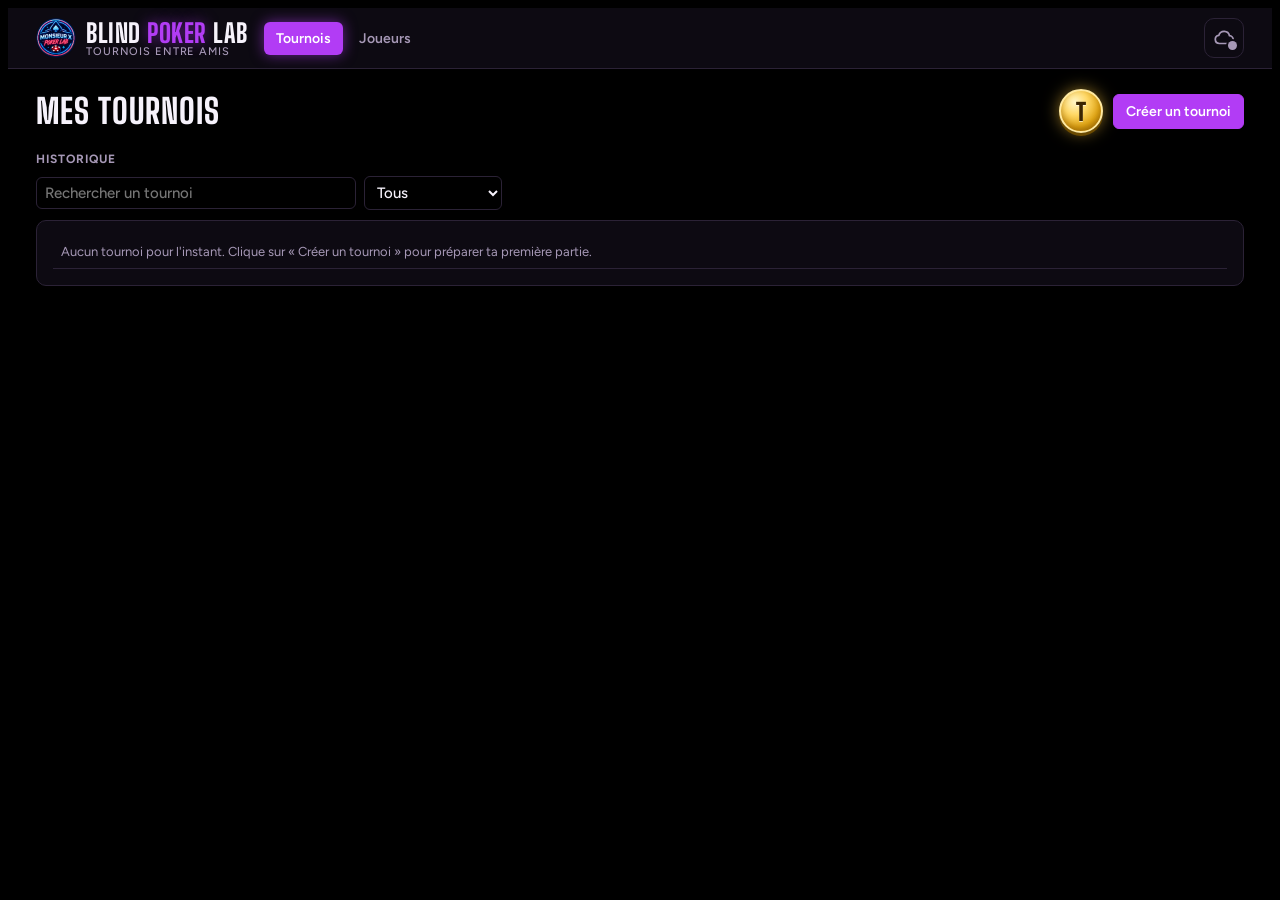
==== commit 5215f6cf: "Joueurs par table et table finale réglables (7 par défaut) (#15) Claude-Session: https://claude.ai/c" ====
(no text change in the page or its own stylesheets)
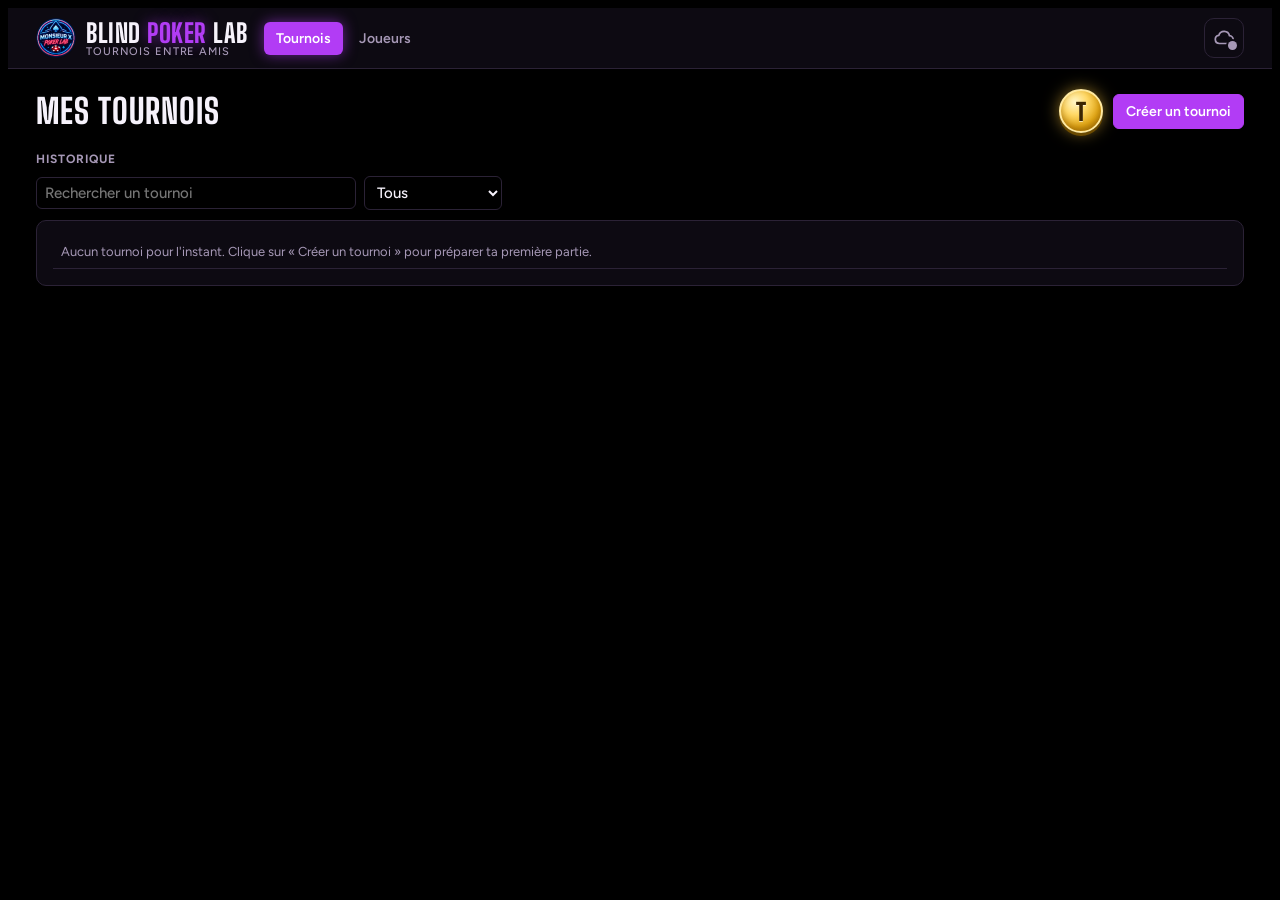
==== commit 094435ad: "Calculs : corrections trouvées par le test complet (#16) * Joueurs par table et table finale réglabl" ====
--- a/index.html
+++ b/index.html
@@ -1440,6 +1440,10 @@
     prizes[0] = Math.round((prizes[0] + pool - prizes.reduce((a, b) => a + b, 0)) * 100) / 100;
     if (!prizes.some((v, i) => v <= 0 && w[i] > 0 && pool > 0)) break;
   }
+  // répartition automatique : la dernière place payée récupère au moins sa mise (le buy-in), pris sur la 1re place
+  const minCash = s.pay.buyin;
+  if (!manual && places > 1 && minCash > 0 && pool >= minCash * places * 1.6)
+    for (let i = places - 1; i >= 1; i--) if (prizes[i] < minCash) { const d = minCash - prizes[i]; prizes[i] = minCash; prizes[0] = r2(prizes[0] - d); }
   return Object.assign({ pool, bountyPool, total: pool + bountyPool, places, autoPlaces, prizes, pct, pctManual: manual, pctSum: Math.round(pct.reduce((a, b) => a + b, 0) * 10) / 10 }, k);
 }
 const entryOf = (s, pid) => s.entries.find(e => e.pid === pid);
@@ -1546,17 +1550,19 @@
     if (d.kos || d.cash || d.head) e.legacy = d; });
   replayKO(s);
 }
+// horodatage strictement croissant : deux actions dans la même milliseconde restent dans le bon ordre pour le calcul des primes
+const stamp = () => (stamp.t = Math.max(Date.now(), (stamp.t || 0) + 1));
 function eliminate(pid, byPid) {
   const x = entryOf(S, pid); if (!x || x.out != null) return;
   const alive = S.entries.filter(e => e.out == null).length;
-  x.out = alive; x.by = byPid || null; x.elim = { by: byPid || null }; x.outAt = Date.now();
+  x.out = alive; x.by = byPid || null; x.elim = { by: byPid || null }; x.outAt = stamp();
   drawMystery(S, x.elim, pid, byPid);
   replayKO(S);
   if (alive - 1 <= 1 && S.entries.length > 1) { const st = clockState(); S.status = "done"; S.clock.running = false; S.clock.remaining = st.rem; S.clock.endsAt = null; lockScreen(false); podiumPending = true; setTimeout(showPodium, 700); }
 }
 function rebuyKO(pid, byPid) {
   const x = entryOf(S, pid); if (!x) return;
-  const rec = { by: byPid || null, at: Date.now() };
+  const rec = { by: byPid || null, at: stamp() };
   x.rebuys = (x.rebuys || 0) + 1;
   x.rebuyLog = (x.rebuyLog || []).concat([rec]);
   x.lastKoAt = rec.at; x.lastKoBy = rec.by;
@@ -1572,10 +1578,12 @@
 }
 function ledger(s, r) {
   const p = payouts(s, r), w = winnerOf(s), cashMode = s.bountyMode !== "none", mysRest = s.bountyMode === "mystery" && w ? mysDeck(s, r).rest : 0;
+  // primes sans gagnant (élimination sans « éliminé par ») : elles reviennent au vainqueur, pour que tout l'argent des primes soit redistribué
+  const orphan = cashMode && s.bountyMode !== "mystery" && w ? Math.max(0, r2(p.bountyPool - s.entries.reduce((a, e) => a + (e.cash || 0), 0) - w.bounty)) : 0;
   return s.entries.map(e => {
     const place = placeOf(s, e);
     const prize = place && place <= p.prizes.length ? p.prizes[place - 1] : 0;
-    const bounty = cashMode ? r2(e.cash + (e === w ? (s.bountyMode === "mystery" ? mysRest : e.bounty) : 0)) : 0; // le vainqueur garde sa propre prime (en mystery : les enveloppes restantes)
+    const bounty = cashMode ? r2(e.cash + (e === w ? (s.bountyMode === "mystery" ? mysRest : e.bounty + orphan) : 0)) : 0; // le vainqueur garde sa propre prime (en mystery : les enveloppes restantes)
     const paid = (1 + (e.reentries || 0)) * (s.pay.buyin + (s.bountyMode !== "none" ? s.bounty : 0)) + (e.rebuys || 0) * (s.pay.rebuy + (s.bountyMode !== "none" ? s.bounty : 0)) + (e.addons || 0) * s.pay.addon;
     return { e, pl: pOf(e.pid, s), place, kos: e.kos || 0, bounty, prize, total: bounty + prize, paid, head: e.out == null ? e.bounty : null };
   });
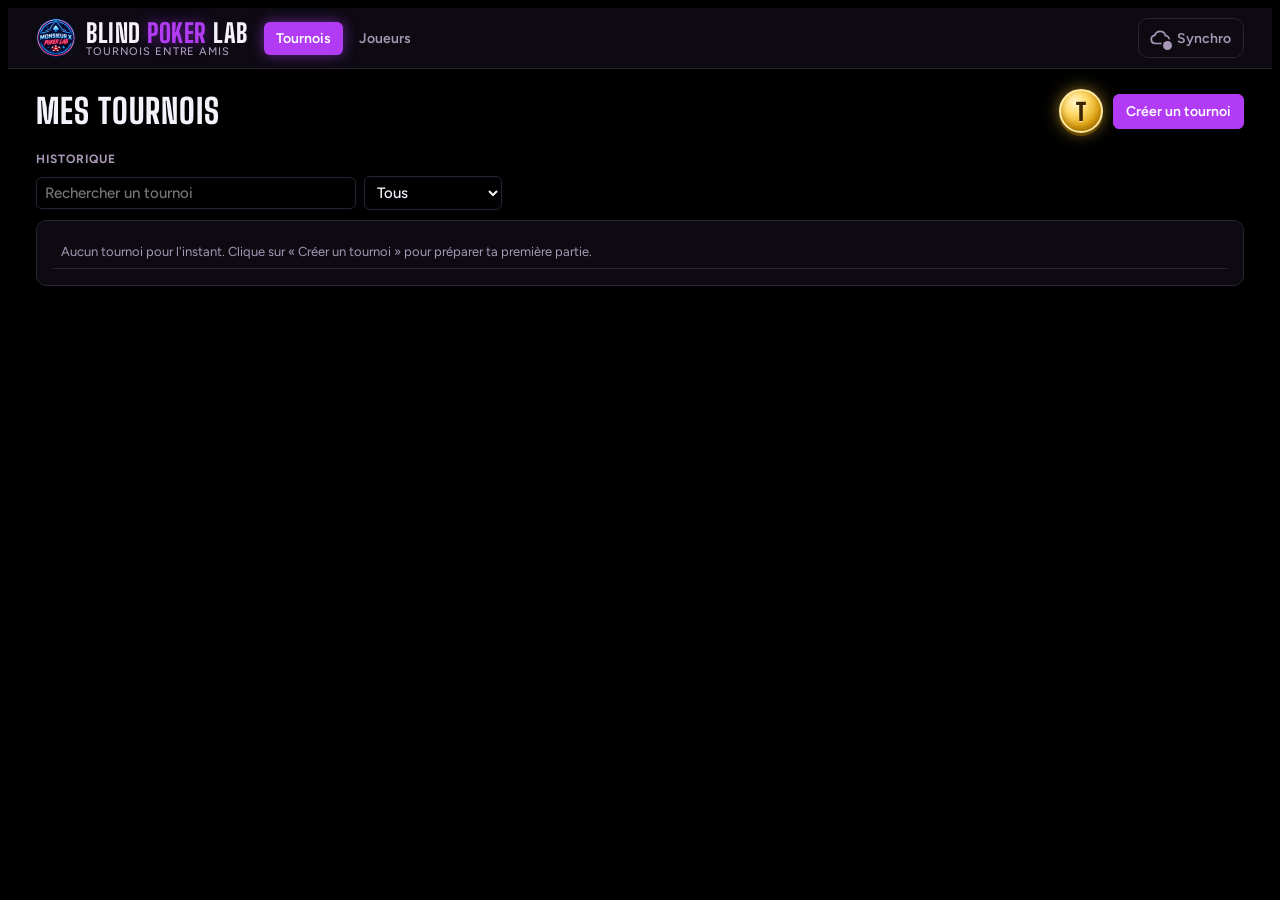
==== commit e83b3039: "Téléphone : bouton Synchro visible, rotation automatique et horloge plein écran à l'horizontale Co-A" ====
--- a/index.html
+++ b/index.html
@@ -33,10 +33,12 @@
 .wrap { max-width: 1240px; margin: 0 auto; padding-left: max(16px, env(safe-area-inset-left, 0px)); padding-right: max(16px, env(safe-area-inset-right, 0px)); }
 header.top { position: sticky; top: env(safe-area-inset-top, 0px); z-index: 5; background: var(--surface); border-bottom: 1px solid var(--line); }
 header.top .wrap { display: flex; align-items: center; gap: 12px 16px; flex-wrap: wrap; padding-block: 10px; }
+@media (max-width: 600px) { header.top .wrap { gap: 6px 8px; padding-block: 6px; } header.top .brand { font-size: 21px; } header.top .brand-logo { width: 32px !important; height: 32px !important; } header.top .brand small { font-size: 9px; } header.top nav.tabs a, header.top nav.tabs button { padding: 6px 10px; } header.top #tname { font-size: 15px; padding: 4px 6px; } }
+@media (orientation: landscape) and (max-height: 540px) { header.top { position: static; } header.top .wrap { gap: 6px 10px; padding-block: 4px; } header.top .brand { font-size: 20px; } header.top .brand-logo { width: 30px !important; height: 30px !important; } header.top .brand small { display: none; } header.top nav.tabs a, header.top nav.tabs button { padding: 5px 10px; } header.top .syncbtn { height: 34px; } }
 .brand { font-family: var(--display); font-weight: 800; font-size: 26px; letter-spacing: .02em; text-transform: uppercase; color: var(--ink); line-height: 1; text-decoration: none; }
 .brand-txt { display: block; }
-.syncbtn { order: 9; margin-left: auto; position: relative; width: 40px; height: 40px; border-radius: 10px; border: 1px solid var(--line); background: none; color: var(--muted); display: grid; place-items: center; cursor: pointer; padding: 0; }
-.syncbtn i { position: absolute; right: 6px; bottom: 7px; width: 9px; height: 9px; border-radius: 50%; background: var(--muted); box-shadow: 0 0 0 2px var(--surface); }
+.syncbtn { order: 2; margin-left: auto; position: relative; height: 40px; padding: 0 12px 0 10px; gap: 6px; border-radius: 10px; font: 600 14px var(--body); border: 1px solid var(--line); background: none; color: var(--muted); display: inline-flex; align-items: center; cursor: pointer; }
+.syncbtn i { position: absolute; left: 24px; bottom: 7px; width: 9px; height: 9px; border-radius: 50%; background: var(--muted); box-shadow: 0 0 0 2px var(--surface); }
 .syncbtn[data-state="ok"] { color: var(--ink); } .syncbtn[data-state="ok"] i { background: #7be0a6; }
 .syncbtn[data-state="sync"] i { background: #ffd166; } .syncbtn[data-state="offline"] i { background: #ff9e6b; } .syncbtn[data-state="error"] i { background: #ff4d6d; }
 .syncbtn:hover { border-color: var(--felt); color: var(--felt); }
@@ -92,7 +94,7 @@
 .brand-txt > span { color: var(--felt); text-shadow: var(--glow); }
 .brand small { display: block; font-family: var(--body); font-weight: 500; font-size: 11px; letter-spacing: .08em; color: var(--muted); }
 .spacer { flex: 1 }
-#tname { flex: 1 1 200px; min-width: 0; font: 600 17px var(--body); color: var(--ink); background: transparent; border: 1px solid transparent; border-radius: 6px; padding: 6px 8px; }
+#tname { order: 3; flex: 1 1 200px; min-width: 0; font: 600 17px var(--body); color: var(--ink); background: transparent; border: 1px solid transparent; border-radius: 6px; padding: 6px 8px; }
 #tname:hover, #tname:focus { border-color: var(--line); background: var(--bg); outline: none; }
 nav.tabs { display: flex; gap: 4px; flex-wrap: wrap; }
 nav.tabs a, nav.tabs button { font: 600 14px var(--body); color: var(--muted); background: none; border: none; padding: 8px 12px; border-radius: 6px; cursor: pointer; text-decoration: none; }
@@ -645,9 +647,9 @@
     <a href="#accueil" id="nav-accueil">Tournois</a>
     <a href="#joueurs" id="nav-joueurs">Joueurs</a>
   </nav>
-  <button class="syncbtn" id="sync-btn" type="button" data-state="off"><svg viewBox="0 0 24 24" width="22" height="22" fill="none" stroke="currentColor" stroke-width="1.9" stroke-linecap="round" stroke-linejoin="round" aria-hidden="true"><path d="M7 18a4.5 4.5 0 0 1-.6-8.96A6 6 0 0 1 18 9.5a4 4 0 0 1-.5 8.5z"/></svg><i></i></button>
+  <button class="syncbtn" id="sync-btn" type="button" data-state="off"><svg viewBox="0 0 24 24" width="22" height="22" fill="none" stroke="currentColor" stroke-width="1.9" stroke-linecap="round" stroke-linejoin="round" aria-hidden="true"><path d="M7 18a4.5 4.5 0 0 1-.6-8.96A6 6 0 0 1 18 9.5a4 4 0 0 1-.5 8.5z"/></svg><span>Synchro</span><i></i></button>
   <input id="tname" type="text" aria-label="Nom du tournoi" hidden>
-  <nav class="tabs" role="tablist" id="ttabs" hidden>
+  <nav class="tabs" role="tablist" id="ttabs" style="order:4" hidden>
     <button role="tab" data-tab="horloge" id="tab-horloge">Horloge</button>
     <button role="tab" data-tab="structure" id="tab-structure">Structure</button>
     <button role="tab" data-tab="gains" id="tab-gains">Gains</button>
@@ -853,6 +855,7 @@
         <p class="hint" id="dist-hint"></p>
         <div class="dist" id="dist"></div>
         <h3>Total à sortir de la mallette</h3>
+        <p class="hint" id="need-hint"></p>
         <div class="dist" id="need"></div>
       </div>
     </div>
@@ -1379,17 +1382,33 @@
   return { chips, small, sb0, stack, levelMin, N, steps, reentries, rebuys, addons, reentryChips, rebuyChips, addonChips, totalChips, levels, endMin, lastBB, auto, warns, P, totalMin };
 }
 
-function distribute(amount, chips) {
+// répartition d'un tapis en jetons : assez de petits jetons pour payer les premières blindes,
+// quelques jetons de chaque valeur intermédiaire, le gros du tapis en grosses valeurs ; total exact
+function distribute(amount, chips, sb0) {
+  chips = [...new Set(chips)].filter(c => c > 0).sort((a, b) => a - b);
   if (!chips.length || amount <= 0) return [];
-  const elig = chips.filter(c => c <= amount / 3);
-  const use = elig.length ? [...new Set([elig[0], ...elig.slice(-3)])].sort((a, b) => a - b) : [chips[0]];
-  const w = use.map((_, i) => (i + 1) * (i + 1));
-  const wsum = w.reduce((a, b) => a + b, 0);
-  const counts = use.map((c, i) => Math.floor((amount * w[i] / wsum) / c));
-  counts.forEach((n, i) => { if (n >= 10) counts[i] = n - (n % 2); });
-  let rest = amount - counts.reduce((a, n, i) => a + n * use[i], 0);
-  for (let i = use.length - 1; i >= 0; i--) { const k = Math.floor(rest / use[i]); counts[i] += k; rest -= k * use[i]; }
-  return use.map((c, i) => ({ c, n: counts[i] })).filter(x => x.n > 0).concat(rest > 0 ? [{ c: "reste", n: rest }] : []);
+  const sb = Math.max(chips[0], sb0 || chips[0]);
+  // valeurs utiles : pas de jeton qui vaut plus d'un quart du tapis ; au plus 6 valeurs (les 2 plus petites + les 4 plus grosses)
+  let use = chips.filter(c => c <= amount / 4); if (!use.length) use = [chips[0]];
+  if (use.length > 6) use = [use[0], use[1], ...use.slice(-4)];
+  const k = use.length, n = Array(k).fill(0); let left = amount;
+  const even = x => x >= 6 ? x - (x % 2) : x;
+  const take = (i, want, lo, hi) => { let c = Math.round(want / use[i]); c = even(Math.max(lo, Math.min(hi, c))); c = Math.min(c, Math.floor(left / use[i])); n[i] += c; left -= c * use[i]; };
+  if (k === 1) { n[0] = Math.floor(amount / use[0]); left = amount - n[0] * use[0]; }
+  else {
+    // petits jetons : de quoi payer une dizaine de petites blindes, puis une dizaine de grosses
+    // petits jetons : 10 de chacune des deux plus petites valeurs (6 seulement si la petite blinde de départ est déjà plus grosse)
+    take(0, (sb > use[0] && k >= 3 && sb >= use[1] ? 6 : 10) * use[0], 4, 20);
+    if (k >= 3) take(1, 10 * use[1], 4, 20);
+    // valeurs intermédiaires : environ 10 % du tapis chacune
+    for (let i = 2; i < k - 2; i++) take(i, amount * 0.1, 2, 20);
+    // les deux plus grosses valeurs se partagent le reste (environ 1/3 - 2/3)
+    if (k >= 4) take(k - 2, left / 3, 2, 40);
+    const top = k - 1; const c = Math.floor(left / use[top]); n[top] += c; left -= c * use[top];
+    // le reste (moins qu'un gros jeton) : en descendant les valeurs
+    for (let i = k - 2; i >= 0 && left > 0; i--) { const c2 = Math.floor(left / use[i]); n[i] += c2; left -= c2 * use[i]; }
+  }
+  return use.map((c, i) => ({ c, n: n[i] })).filter(x => x.n > 0).concat(left > 0 ? [{ c: "reste", n: left }] : []);
 }
 
 /* ================= Joueurs inscrits, gains ================= */
@@ -1764,15 +1783,20 @@
   }));
   $("b-clearedits").hidden = !Object.keys(S.edits).length;
 
-  const d = distribute(r.stack, r.chips);
-  $("dist-hint").textContent = `Pour un tapis de ${fmt(r.stack)}, chaque joueur reçoit ${d.filter(x => x.c !== "reste").reduce((a, x) => a + x.n, 0)} jetons :`;
+  const d = distribute(r.stack, r.chips, r.sb0), nChips = d.filter(x => x.c !== "reste").reduce((a, x) => a + x.n, 0);
+  $("dist-hint").textContent = `Pour un tapis de ${fmt(r.stack)}, chaque joueur reçoit ${nChips} jetons :`;
   $("dist").innerHTML = d.map(x => x.c === "reste" ? `<div class="warn">Reste ${x.n} impossible à faire avec ces jetons</div>` : `<div>${chipSVG(chipOf(S, x.c), 30)}<span><b>${x.n}</b> × ${fmt(x.c)}<small>= ${fmt(x.n * x.c)}</small></span></div>`).join("");
-  const need = {};
-  const addD = (amount, times) => distribute(amount, r.chips).forEach(x => { if (x.c !== "reste") need[x.c] = (need[x.c] || 0) + x.n * times; });
-  addD(r.stack, r.P); addD(r.reentryChips, r.reentries); addD(r.rebuyChips, r.rebuys); addD(r.addonChips, r.addons);
-  $("need").innerHTML = Object.keys(need).map(Number).sort((a, b) => a - b).map(c => {
-    const own = S.owned[c]; const short = own != null && own < need[c];
-    return `<div class="${short ? "warn" : ""}">${chipSVG(chipOf(S, c), 30)}<span><b>${need[c]}</b> jetons de ${fmt(c)}<small>${own != null ? (short ? `il en manque ${need[c] - own}` : `tu en as ${own}, ça suffit`) : "pour toutes les entrées prévues"}</small></span></div>`;
+  // à sortir de la mallette : les tapis de départ des joueurs (les inscrits s'il y en a, sinon les joueurs prévus),
+  // plus, à part, une réserve pour les recaves, re-entrées et add-ons prévus
+  const P0 = S.entries.length || r.P, start = {}, res = {}, resWhat = [];
+  d.forEach(x => { if (x.c !== "reste") start[x.c] = x.n * P0; });
+  const addR = (amount, times, label) => { if (!times || !amount) return; resWhat.push(`${times} ${label}`); distribute(amount, r.chips, r.sb0).forEach(x => { if (x.c !== "reste") res[x.c] = (res[x.c] || 0) + x.n * times; }); };
+  addR(r.reentryChips, r.reentries, r.reentries > 1 ? "re-entrées" : "re-entrée"); addR(r.rebuyChips, r.rebuys, r.rebuys > 1 ? "recaves" : "recave"); addR(r.addonChips, r.addons, r.addons > 1 ? "add-ons" : "add-on");
+  $("need-hint").textContent = `${P0} joueur${P0 > 1 ? "s" : ""} × ${nChips} jetons = ${fmt(P0 * nChips)} jetons pour le départ` + (resWhat.length ? `, plus une réserve pour ${resWhat.join(", ")} prévus.` : ".");
+  $("need").innerHTML = [...new Set([...Object.keys(start), ...Object.keys(res)].map(Number))].sort((a, b) => a - b).map(c => {
+    const st = start[c] || 0, rv = res[c] || 0, tot = st + rv, own = S.owned[c], short = own != null && own < tot;
+    const det = rv ? `${st} pour le départ + ${rv} en réserve` : `pour les ${P0} tapis de départ`;
+    return `<div class="${short ? "warn" : ""}">${chipSVG(chipOf(S, c), 30)}<span><b>${tot}</b> jetons de ${fmt(c)}<small>${det}${own != null ? (short ? ` · il en manque ${tot - own}` : ` · tu en as ${own}, ça suffit`) : ""}</small></span></div>`;
   }).join("");
 }
 
@@ -2517,7 +2541,7 @@
   $("c-full").addEventListener("click", () => { setTimeout(fsSync, 0);
     const box = $("clockbox");
     if (document.fullscreenElement) { document.exitFullscreen().catch(() => {}); return; }
-    if (box.classList.contains("clock-full")) { box.classList.remove("clock-full"); return; }
+    if (box.classList.contains("clock-full")) { box.classList.remove("clock-full"); if (box.dataset.auto) { delete box.dataset.auto; landOptOut = true; } return; }
     if (box.requestFullscreen) box.requestFullscreen().catch(() => { box.classList.add("clock-full"); fsSync(); }); else box.classList.add("clock-full");
   });
   $("c-reset").addEventListener("click", () => { const c = S.clock; S.clock = Object.assign(newClock(), { alive: c.alive, entries: c.entries, rebuys: c.rebuys, addons: c.addons }); if (S.status === "live") S.status = "prep"; lockScreen(false); save(0); renderClock(); });
@@ -2900,8 +2924,19 @@
   tab = ["horloge", "structure", "gains", "inscrits"].includes(t) ? t : "horloge";
   ["horloge", "structure", "gains", "inscrits"].forEach(k => { $("sub-" + k).hidden = view !== "tournoi" || k !== tab; $("tab-" + k).setAttribute("aria-selected", k === tab); });
   try { sessionStorage.setItem("croupier-tab", tab); } catch (e) {}
-  renderTab();
-}
+  renderTab(); autoLand();
+}
+// téléphone tourné à l'horizontale : l'horloge passe toute seule en plein écran, comme sur la tablette
+const LAND = window.matchMedia ? window.matchMedia("(orientation: landscape) and (max-height: 540px)") : null;
+let landOptOut = false;
+function autoLand() {
+  const box = $("clockbox"); if (!box || !LAND || document.fullscreenElement) return;
+  const want = LAND.matches && !landOptOut && view === "tournoi" && tab === "horloge" && !!S;
+  if (want && !box.classList.contains("clock-full")) { box.classList.add("clock-full"); box.dataset.auto = "1"; }
+  else if (!want && box.dataset.auto) { box.classList.remove("clock-full"); delete box.dataset.auto; }
+  box.classList.toggle("fs", box.classList.contains("clock-full")); requestAnimationFrame(fitChips);
+}
+if (LAND) { const f = () => { if (!LAND.matches) landOptOut = false; autoLand(); }; LAND.addEventListener ? LAND.addEventListener("change", f) : LAND.addListener(f); }
 function renderTab() {
   if (view !== "tournoi" || !S) return;
   if (tab === "horloge") renderClock();
